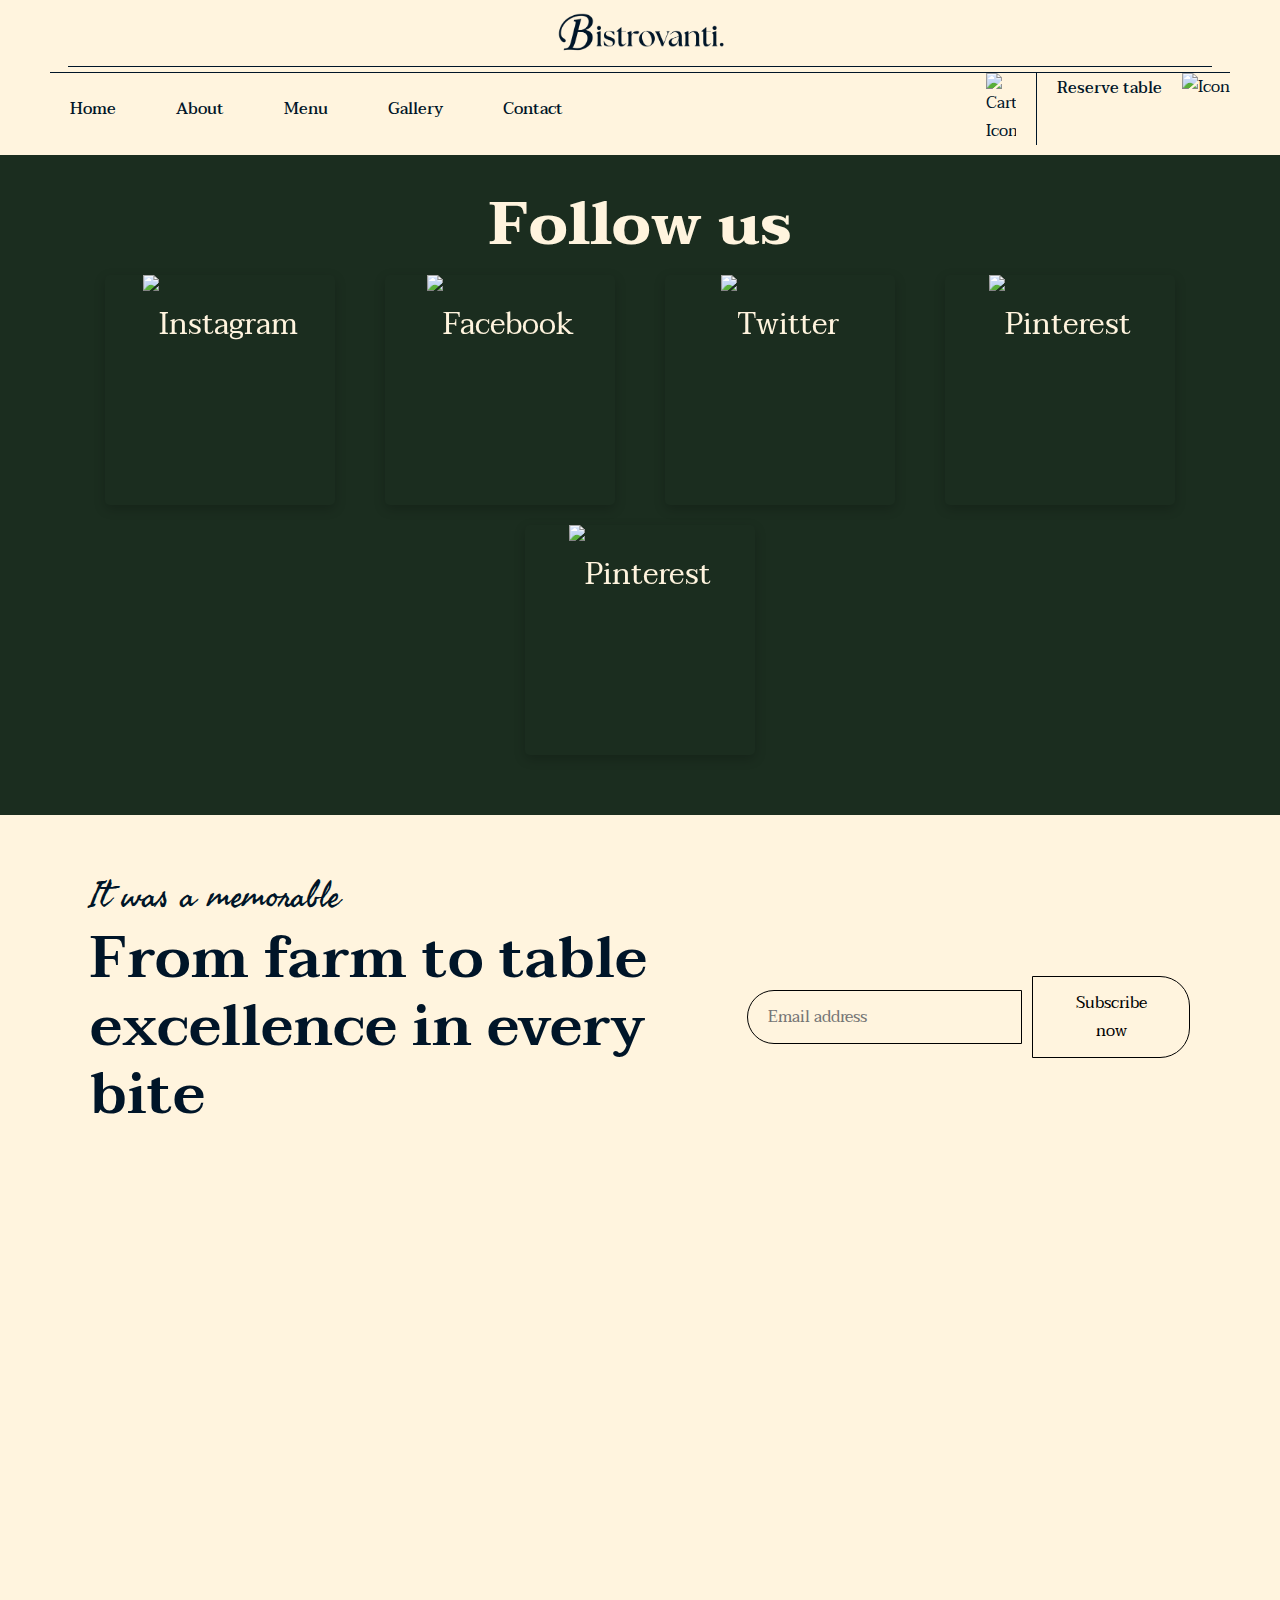
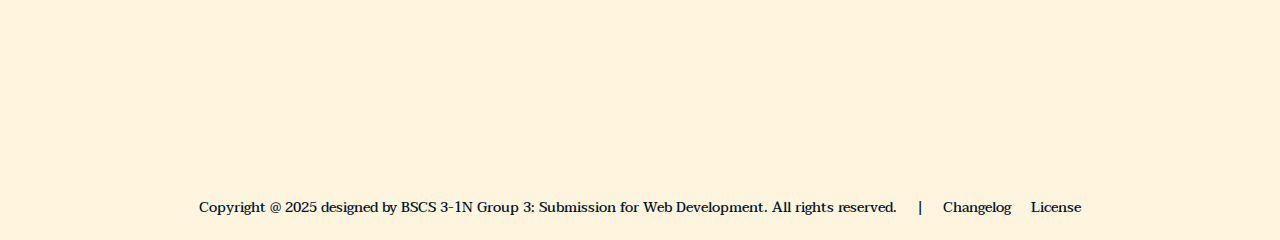
==== about.html @ 64d5e602 "changed homepage to index, so it could run live on github" ====
<!DOCTYPE html>
<html lang="en">

<head>
    <meta charset="UTF-8">
    <meta name="viewport" content="width=device-width, initial-scale=1.0">
    <title>Bistrovanti by Group 3: About Us</title>
    <link rel="stylesheet" href="static/styles.css">
    <link rel="preconnect" href="https://fonts.googleapis.com">
    <link rel="preconnect" href="https://fonts.gstatic.com" crossorigin>
    <link href="https://fonts.googleapis.com/css2?family=Fasthand&family=Taviraj:ital,wght@0,100;0,200;0,300;0,400;0,500;0,600;0,700;0,800;0,900;1,100;1,200;1,300;1,400;1,500;1,600;1,700;1,800;1,900&display=swap" rel="stylesheet">
    <link rel="icon" href="static/images/favicon.png" type="image/png">
    <link href="https://cdn.jsdelivr.net/npm/aos@2.3.4/dist/aos.css" rel="stylesheet">
    <style>
        body {
            font-family: Taviraj, sans-serif;
            background-color: #fff4de;
            color: #001528;
        }

        html,
        body {
            overflow-x: hidden;
        }

        /* -------------------------
           |       About Page       |
           ------------------------- */

        /* Header Section */
        header {
            display: flex;
            flex-direction: column;
            justify-content: space-between;
            align-items: center;
            padding: 10px 50px;
        }

        .logo {
            font-size: 36px;
            font-weight: bold;
            color: #001528;
            margin-bottom: -10px;
        }

        .logo img {
            width: 170px;
        }

        .nav-border-top {
            margin-top: 0;
            width: 97%;
            border-top: 1px solid #001528;
            margin: 5px 0;
        }

        .nav-border-bottom {
            width: 100%;
            border-top: 1px solid #001528;
            margin: 0;
        }

        .nav-actions-wrapper {
            display: flex;
            justify-content: space-between;
            width: 100%;
            align-items: center;
        }

        nav ul {
            padding: 20px;
            list-style: none;
            display: flex;
            gap: 60px;
            justify-content: center;
        }

        .nav-links {
            display: flex;
            justify-content: center;
            gap: 60px;
        }

        .hamburger {
            display: none;
            cursor: pointer;
            font-size: 25px;
            color: #001528;
            padding: 10px;
            padding-top: 30px;
        }

        @media (max-width: 1068px) {
            .hamburger {
                display: block;
            }

            .nav-links {
                z-index: 1;
                display: none;
                width: 100%;
                background-color: #001528;
                position: absolute;
                top: 25%;
                left: 0;
                right: 0;
                padding: 20px;
                gap: 20px;
                align-items: center;
                flex-direction: row;
                visibility: hidden;
                opacity: 0;
                transform: translateY(-20px);
                transition: opacity 0.3s ease, transform 0.3s ease;
                border-top: 2px solid #f8d9a0;
                border-radius: 10px;
                background: linear-gradient(135deg, #001528 0%, #00334e 50%, #004a6e 100%);
                box-shadow: 0 4px 10px rgba(0, 0, 0, 0.4);
                margin-bottom: 120px;
            }

            .nav-links.show {
                visibility: visible;
                opacity: 1;
                display: flex;
                transform: translateY(0);
            }

            .nav-links a {
                font-size: 18px;
                color: #f8d9a0;
                text-decoration: none;
                border-radius: 50px;
                padding: 15px 25px;
                width: 90%;
                text-align: center;
                background-color: #001528;
                border-bottom: 1px solid #f8d9a0;
                transition: background-color 0.3s ease, color 0.3s ease, transform 0.3s ease;
                font-weight: 500;
            }

            .nav-links a:hover {
                transform: scale(1.05);
                border-left: 3px solid #f8d9a0;
                padding-left: 20px;
            }

            .nav-links a:last-child {
                border-bottom: none;
            }
        }

        nav ul li a,
        .actions a {
            text-decoration: none;
            color: #001528;
            font-size: 16px;
            font-weight: 500;
            line-height: 30px;
        }

        nav ul li a:hover {
            color: #002d57;
        }

        .actions {
            display: flex;
            justify-content: flex-end;
            gap: 20px;
        }

        .reserve-btn {
            text-decoration: none;
            color: #001528;
            font-size: 25px;
            border-left: 1px solid #001528;
            padding-left: 20px;
        }

        /* Socials Section */
        .socials {
            padding: 20px;
            background-color: #1b2d1f;
            color: #fff4de;
            font-size: 30px;
            line-height: 100px;
            text-align: center;
            padding-bottom: 60px;
        }

        .socials-gallery {
            display: flex;
            gap: 20px;
            justify-content: center;
            flex-wrap: wrap;
        }

        .social-item {
            position: relative;
            width: 230px;
            height: 230px;
            margin: 0 15px;
            overflow: hidden;
            border-radius: 5px;
            box-shadow: 0 4px 12px rgba(0, 0, 0, 0.2);
        }

        .social-item img {
            width: 100%;
            height: 100%;
            object-fit: cover;
            transition: transform 0.3s ease;
        }

        .social-item:hover img {
            transform: scale(1.1);
            filter: blur(1px);
            opacity: 0.65;
        }

        .social-icon {
            position: absolute;
            top: 50%;
            left: 50%;
            transform: translate(-50%, -50%);
            opacity: 0;
            transition: opacity 0.3s ease;
            background-position: center;
            border-radius: 50%;
            background-repeat: no-repeat;
            background-size: 30px;
            background-color: rgba(255, 255, 255, 0.7);
        }

        .social-item:hover .social-icon {
            opacity: 1;
            border-radius: 200px;
            background-color: #fff4de;
            justify-content: center;
            align-items: center;
            width: 50px;
            height: 50px;
            display: flex;
            overflow: hidden;
        }

        .social-icon.instagram {
            background-image: url('https://cdn1.iconfinder.com/data/icons/social-media-outline-6/128/SocialMedia_Instagram-Outline-1024.png');
        }

        .social-icon.facebook {
            background-image: url('https://cdn1.iconfinder.com/data/icons/social-media-outline-6/128/SocialMedia_Facebook-Outline-512.png');
        }

        .social-icon.twitter {
            background-image: url('https://cdn1.iconfinder.com/data/icons/social-media-outline-6/128/SocialMedia_Tumblr-Outline-1024.png');
        }

        .social-icon.pinterest {
            background-image: url('https://cdn1.iconfinder.com/data/icons/social-media-outline-6/128/SocialMedia_Pinterest-Outline-1024.png');
        }

        .social-icon.youtube {
            background-image: url('https://cdn1.iconfinder.com/data/icons/social-media-outline-6/128/SocialMedia_Youtube-Outline-1024.png');
        }

        @media (max-width: 768px) {
            .social-item {
                width: 45%;
                height: 150px;
            }
        }

        @media (max-width: 480px) {
            .social-item {
                width: 80%;
                height: 150px;
            }
        }

        /* Footer Section */
        .footer-top,
        .footer {
            background-color: #fff4de;
            color: #001528;
            padding: 60px 90px;
            padding-bottom: 20px;
        }

        .footer-top h1 {
            font-family: "Fasthand", cursive;
            font-size: 35px;
            font-weight: 200;
            line-height: 40px;
            font-style: normal;
        }

        .footer-top h2 {
            font-size: 48px;
            font-weight: 600;
            margin: 10px 0;
            font-size: 58px;
            line-height: 68px;
            max-width: 800px;
        }

        .footer {
            padding-top: 0px;
            padding-bottom: 0px;
        }

        .footer-row {
            display: flex;
            justify-content: space-between;
            flex-wrap: wrap;
            gap: 100px;
        }

        .footer-item {
            flex: 1;
            min-width: 220px;
            margin-bottom: 20px;
        }

        .footer-item h3 {
            font-size: 20px;
            font-weight: 700;
            margin-bottom: 10px;
        }

        .footer-item p {
            font-size: 16px;
            margin-bottom: 8px;
        }

        .reservation-btn {
            padding: 12px 20px;
            background-color: #001528;
            color: #fff4de;
            border: 1px solid #001528;
            border-radius: 30px;
            cursor: pointer;
            font-size: 16px;
            text-align: center;
            transition: background-color 0.3s ease;
            font-family: Taviraj, sans-serif;
        }

        .reservation-btn:hover {
            background-color: #0a2844;
        }

        .marquee-container {
            width: 130%;
            padding: 0;
            margin-left: -90px;
            margin-bottom: -40px;
            margin-top: -20px;
        }

        .marquee-text {
            font-size: 154px;
            font-weight: 600;
            background-color: #001528;
            -webkit-text-fill-color: transparent;
            background-image: url('https://cdn.prod.website-files.com/66c9bf3cbad8964a2609b4e6/66d58ae12c15417538d105e9_single-img-06.avif');
            background-size: cover;
            background-position: 0%;
            background-clip: text;
            padding: 0px;
            white-space: nowrap;
            animation: marquee 28s linear infinite;
            display: inline-block;
            position: relative;
        }

        @keyframes marquee {
            0% {
                transform: translateX(-30%);
            }

            100% {
                transform: translateX(-100%);
            }
        }

        @media screen and (max-width: 991px) {
            .marquee-text {
                font-size: 60px;
                line-height: 70px;
            }
        }
    </style>
</head>

<body>
    <header>
        <div class="logo">
            <img src="static/images/logov2.png" alt="Bistrovanti Logo" width="150">
        </div>
        <div class="nav-border-top"></div>
        <div class="nav-border-bottom"></div>
        <div class="nav-actions-wrapper">
            <div class="hamburger" onclick="toggleMenu()">&#9776;</div>
            <nav class="nav-links">
                <ul>
                    <li><a href="index.html">Home</a></li>
                    <li><a href="about.html">About</a></li>
                    <li><a href="menu.html">Menu</a></li>
                    <li><a href="gallery.html">Gallery</a></li>
                    <li><a href="contact.html">Contact</a></li>
                </ul>
            </nav>
            <div class="actions">
                <img alt="Cart Icon" class="cart-icon-image" loading="lazy" src="https://cdn.prod.website-files.com/66c9bf3cbad8964a2609b4e6/66d833a6095ee4de20561510_cart-dark.svg"
                    style="width: 30px;" />
                <a href="#" class="reserve-btn">Reserve table</a>
                <img src="https://cdn.prod.website-files.com/66c9bf3cbad8964a2609b4e6/66d2a4fb038a983ddc80a401_right-arrow.svg"
                    loading="lazy" alt="Icon" class="inline-btn-icon">
            </div>
        </div>
    </header>
    <!-- continue here -->
    
    <section class="socials" data-aos="fade-up" data-aos-duration="1500">
        <h1>Follow us</h1>
        <div class="socials-gallery" data-aos="zoom-in" data-aos-duration="1000" data-aos-delay="100">
            <div class="social-item">
                <img src="https://cdn.prod.website-files.com/66c9bf3cbad8964a2609b4e6/66dadbe6f61343c92095b064_insta-img-01.avif"
                    alt="Instagram" />
                <div class="social-icon instagram"></div>
            </div>
            <div class="social-item" data-aos="zoom-in" data-aos-duration="1000" data-aos-delay="100">
                <img src="https://cdn.prod.website-files.com/66c9bf3cbad8964a2609b4e6/66dadbe60b3e38902c12f8d8_insta-img-02.avif"
                    alt="Facebook" />
                <div class="social-icon facebook"></div>
            </div>
            <div class="social-item" data-aos="zoom-in" data-aos-duration="1000" data-aos-delay="100">
                <img src="https://cdn.prod.website-files.com/66c9bf3cbad8964a2609b4e6/66dadbe665727dfa5570c249_insta-img-03.avif"
                    alt="Twitter" />
                <div class="social-icon twitter"></div>
            </div>
            <div class="social-item" data-aos="zoom-in" data-aos-duration="1000" data-aos-delay="100">
                <img src="https://cdn.prod.website-files.com/66c9bf3cbad8964a2609b4e6/66dadbe6eb15144cb3cbd10f_insta-img-04.avif"
                    alt="Pinterest" />
                <div class="social-icon pinterest"></div>
            </div>
            <div class="social-item" data-aos="zoom-in" data-aos-duration="1000" data-aos-delay="100">
                <img src="https://cdn.prod.website-files.com/66c9bf3cbad8964a2609b4e6/66dadbe73afacf1bcad8aeeb_insta-img-06.avif"
                    alt="Pinterest" />
                <div class="social-icon youtube"></div>
            </div>
        </div>
    </section>

    <section class="footer-top">
        <div class="footer-top-content" style="display: flex; justify-content: space-between; align-items: center;">
            <div>
                <h1>It was a memorable</h1>
                <h2>From farm to table excellence in every bite</h2>
            </div>

            <div style="flex-grow: 1; text-align: center; ">
                <form action="#" method="POST"
                    style="display: flex; justify-content: center; align-items: center; margin-top: 20px;">
                    <input type="email" placeholder="Email address"
                        style="background-color:  transparent; font-family: Taviraj, sans-serif; padding: 12px 20px; font-size: 16px; border-radius: 30px 0 0 30px; border: 1px solid black; width: 300px; margin-right: 10px; outline: none;"
                        required>
                    <button type="submit"
                        style="background-color: transparent; padding: 12px 30px; font-size: 16px; font-family: Taviraj, sans-serif; border-radius: 0 30px 30px 0; border: 1px solid black; cursor: pointer; transition: background-color 0.3s;">
                        Subscribe now
                    </button>
                </form>
            </div>
        </div>
    </section>

    <footer class="footer">
        <div class="footer-row">
            <div class="footer-item" data-aos="fade-up" data-aos-duration="1000">
                <h3>Address</h3>
                <p>123 Bistro Lane, Parqal</p>
                <p>Paranaque, Metro Manila</p>
                <p>Bestrovanti Restaurant, Philippines</p>
            </div>

            <div class="footer-item" data-aos="fade-up" data-aos-duration="1000">
                <h3>Bistrovia opening hours</h3>
                <p>Breakfast: 7:00AM - 9:00AM</p>
                <p>Lunch: 12:00PM - 02:00PM</p>
                <p>Dinner: 7:00PM - 10:00PM</p>
            </div>

            <div class="footer-item" data-aos="fade-up" data-aos-duration="1000">
                <h3>Let's connect</h3>
                <p>(123) 456-7890</p>
                <p>contact@bistrovanti.com</p>
            </div>

            <div class="footer-item" data-aos="fade-up" data-aos-duration="1000">
                <h3>Book a table</h3>
                <p>Make your reservation for an unforgettable meal!</p>
                <a href="contact.html" class="more-btn-border" style="border-color: #001528;">
                    <button class="more-btn reservation-btn">
                        Reservation
                        <img src="https://cdn.prod.website-files.com/66c9bf3cbad8964a2609b4e6/66d170edb95b798eeea3c007_icon-01.svg"
                            loading="lazy" alt="Icon" class="inline-btn-icon" style="padding-left: 10px;">
                    </button>
                </a>
            </div>
        </div>
        <div class="marquee-container">
            <marquee behavior="scroll" direction="left">
                <span class="marquee-text">Best place, Savor the moment, Relish the flavors, &nbsp;</span>
                <span class="marquee-text">Best place, Savor the moment, Relish the flavors, &nbsp;</span>
                <span class="marquee-text">Best place, Savor the moment, Relish the flavors, &nbsp;</span>
                <span class="marquee-text">Best place, Savor the moment, Relish the flavors, &nbsp;</span>
                <span class="marquee-text">Best place, Savor the moment, Relish the flavors, &nbsp;</span>
            </marquee>
        </div>
    </footer>

    <div
        style="background-color: #fff4de; color: #001528; text-align: center; font-size: 14px; font-weight: 500; line-height: 24px; padding-bottom: 20px;">
        <p>Copyright @ 2025 designed by BSCS 3-1N Group 3: Submission for Web Development. All rights
            reserved.&nbsp;&nbsp;&nbsp;&nbsp;&nbsp;|&nbsp;&nbsp;&nbsp;&nbsp;&nbsp;Changelog&nbsp;&nbsp;&nbsp;&nbsp;&nbsp;License
        </p>
    </div>

    <script src="https://cdn.jsdelivr.net/npm/aos@2.3.4/dist/aos.js"></script>
    <script>
        AOS.init();
    </script>
</body>

<script>

    function toggleMenu() {
        const navLinks = document.querySelector('.nav-links');
        navLinks.classList.toggle('show');
    }

</script>


</html>
---- static/styles.css ----
* {
    box-sizing: border-box;
    margin: 0;
    padding: 0;
}

body {
    font-family: Taviraj, sans-serif;
    background-color: #1b2d1f;
    color: #f8d9a0;
}

@font-face {
    font-family: 'Edensor Free';
    src: url('static/font/Edensor-FREE.woff') format('woff');
    font-weight: normal;
    font-style: normal;
}
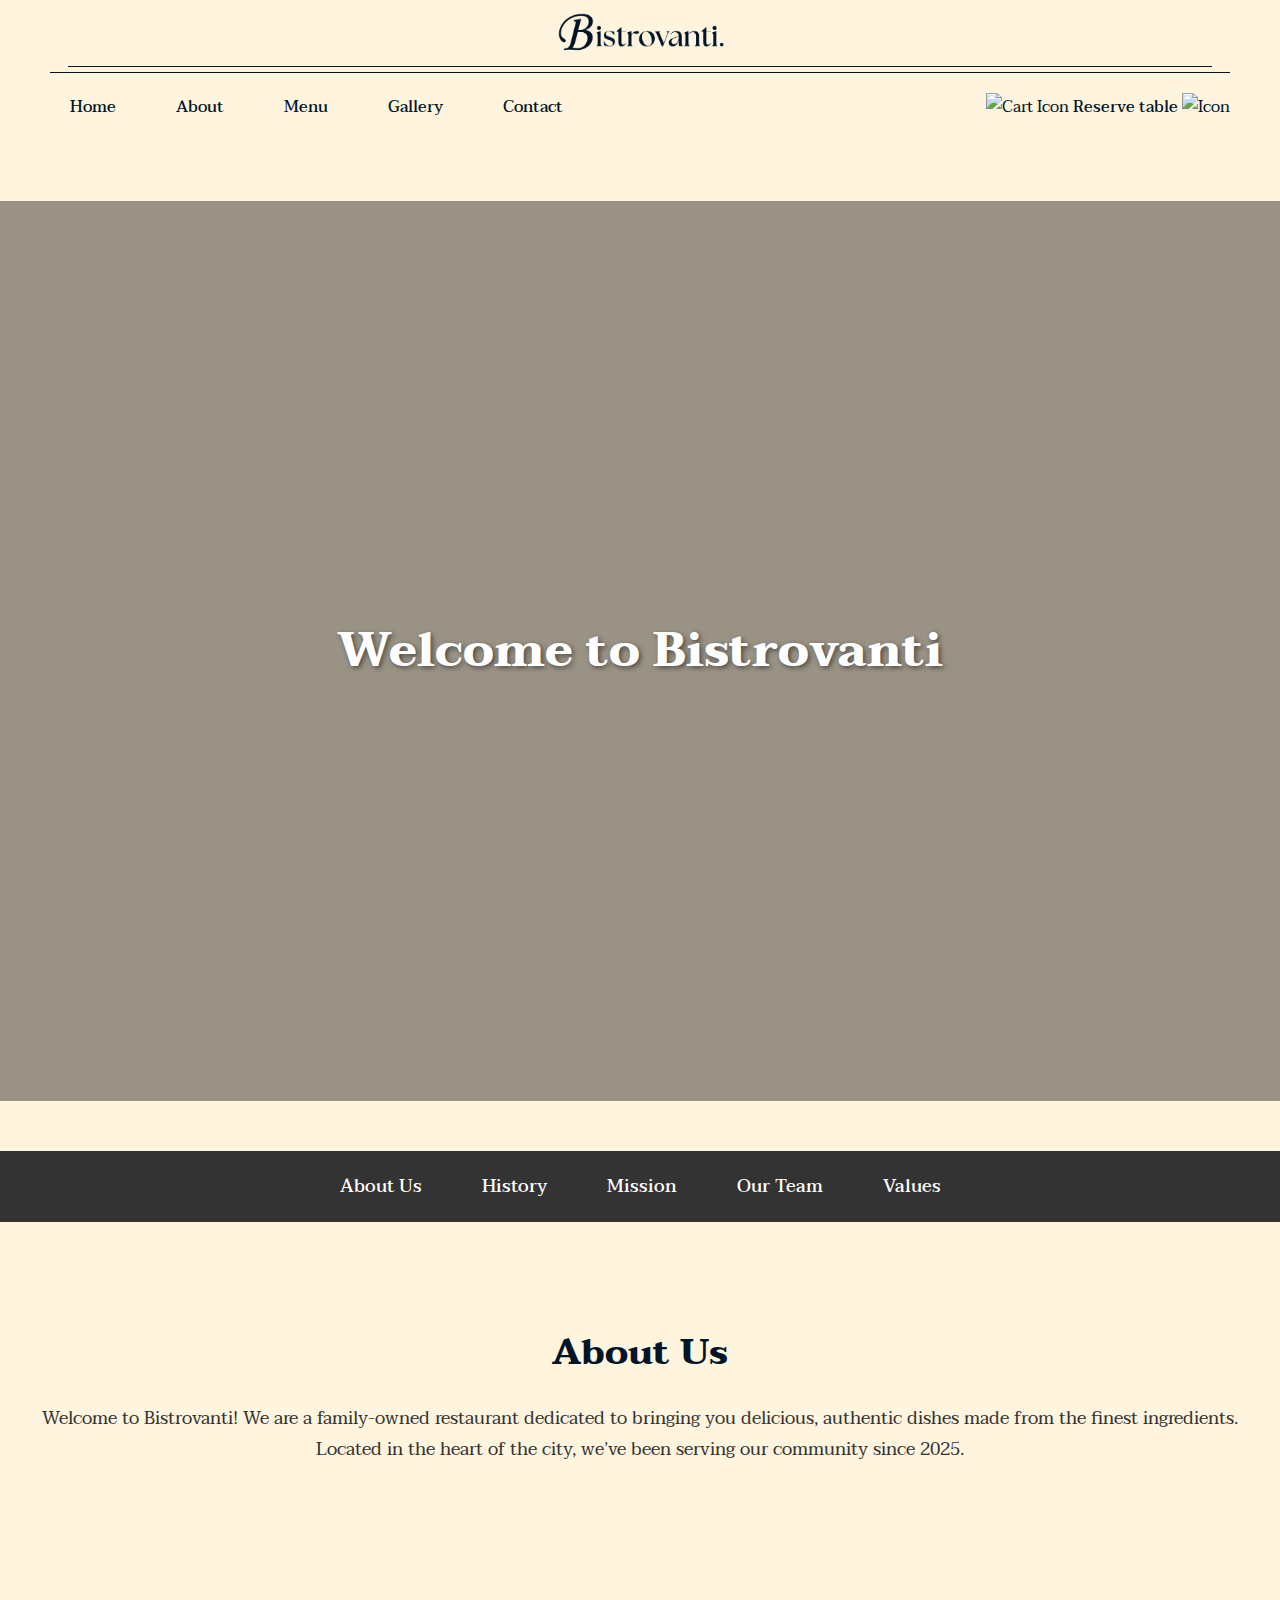
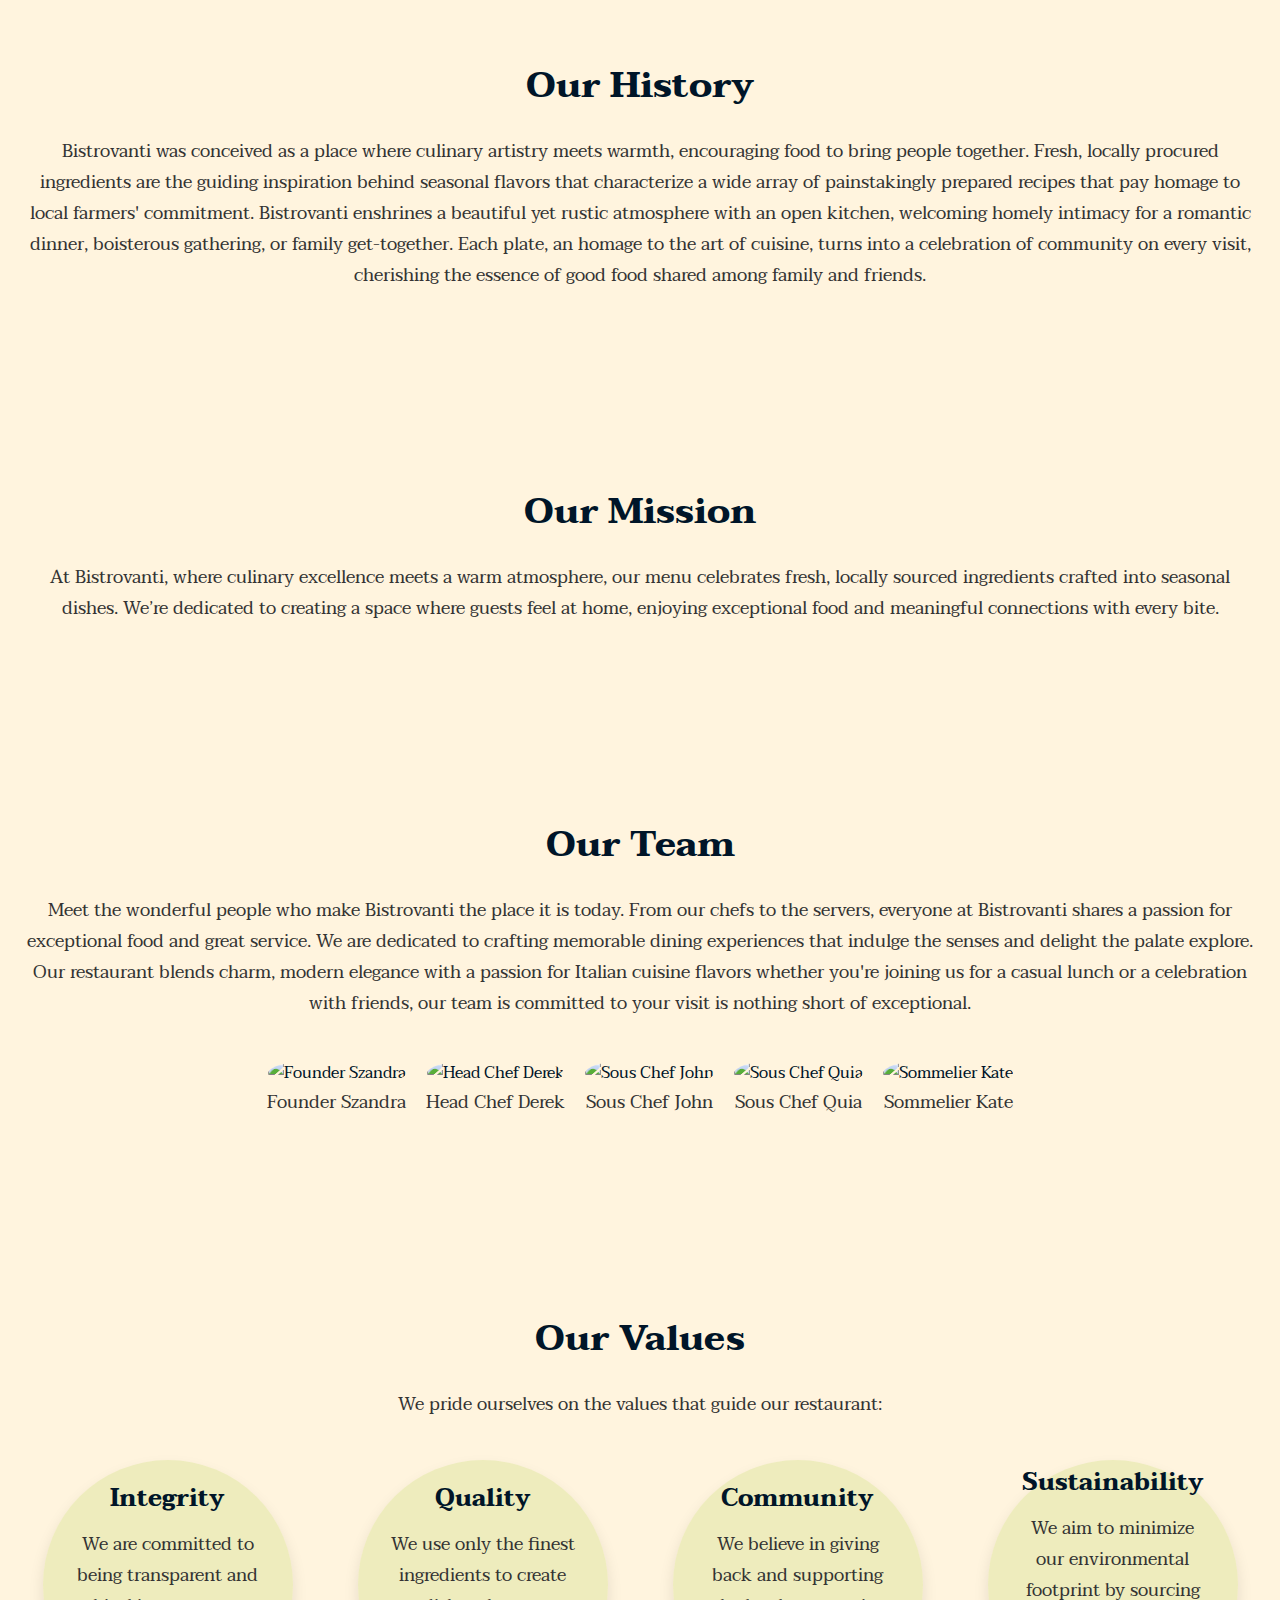
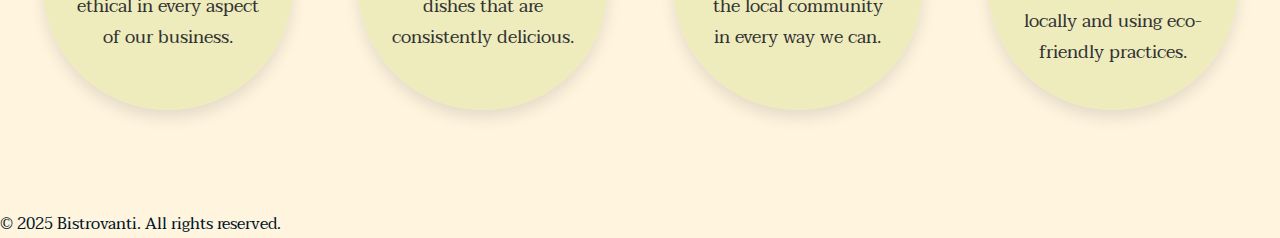
==== commit 3c92281a: "about updated" ====
--- a/about.html
+++ b/about.html
@@ -10,87 +10,81 @@
     <link rel="preconnect" href="https://fonts.gstatic.com" crossorigin>
     <link href="https://fonts.googleapis.com/css2?family=Fasthand&family=Taviraj:ital,wght@0,100;0,200;0,300;0,400;0,500;0,600;0,700;0,800;0,900;1,100;1,200;1,300;1,400;1,500;1,600;1,700;1,800;1,900&display=swap" rel="stylesheet">
     <link rel="icon" href="static/images/favicon.png" type="image/png">
-    <link href="https://cdn.jsdelivr.net/npm/aos@2.3.4/dist/aos.css" rel="stylesheet">
     <style>
-        body {
-            font-family: Taviraj, sans-serif;
-            background-color: #fff4de;
-            color: #001528;
-        }
-
-        html,
-        body {
-            overflow-x: hidden;
-        }
-
-        /* -------------------------
-           |       About Page       |
-           ------------------------- */
-
-        /* Header Section */
-        header {
-            display: flex;
-            flex-direction: column;
-            justify-content: space-between;
-            align-items: center;
-            padding: 10px 50px;
-        }
-
-        .logo {
-            font-size: 36px;
-            font-weight: bold;
-            color: #001528;
-            margin-bottom: -10px;
-        }
-
-        .logo img {
-            width: 170px;
-        }
-
-        .nav-border-top {
-            margin-top: 0;
-            width: 97%;
-            border-top: 1px solid #001528;
-            margin: 5px 0;
-        }
-
-        .nav-border-bottom {
-            width: 100%;
-            border-top: 1px solid #001528;
-            margin: 0;
-        }
-
-        .nav-actions-wrapper {
-            display: flex;
-            justify-content: space-between;
-            width: 100%;
-            align-items: center;
-        }
-
-        nav ul {
-            padding: 20px;
-            list-style: none;
-            display: flex;
-            gap: 60px;
-            justify-content: center;
-        }
-
-        .nav-links {
-            display: flex;
-            justify-content: center;
-            gap: 60px;
-        }
-
-        .hamburger {
-            display: none;
-            cursor: pointer;
-            font-size: 25px;
-            color: #001528;
-            padding: 10px;
-            padding-top: 30px;
-        }
-
-        @media (max-width: 1068px) {
+            body {
+                font-family: Taviraj, sans-serif;
+                background-color: #fff4de;
+                color: #001528;
+            }
+
+            /* -------------------------
+            |       About Page       |
+            ------------------------- */
+
+            /* Header Section */
+            header {
+                display: flex;
+                flex-direction: column;
+                justify-content: space-between;
+                align-items: center;
+                padding: 10px 50px;
+            }
+
+            .logo {
+                font-size: 36px;
+                font-weight: bold;
+                color: #001528;
+                margin-bottom: -10px;
+            }
+
+            .logo img {
+                width: 170px;
+            }
+
+            .nav-border-top {
+                margin-top: 0;
+                width: 97%;
+                border-top: 1px solid #001528;
+                margin: 5px 0;
+            }
+
+            .nav-border-bottom {
+                width: 100%;
+                border-top: 1px solid #001528;
+                margin: 0;
+            }
+
+            .nav-actions-wrapper {
+                display: flex;
+                justify-content: space-between;
+                width: 100%;
+                align-items: center;
+            }
+
+            nav ul {
+                padding: 20px;
+                list-style: none;
+                display: flex;
+                gap: 60px;
+                justify-content: center;
+            }
+
+            .nav-links {
+                display: flex;
+                justify-content: center;
+                gap: 60px;
+            }
+
+            .hamburger {
+                display: none;
+                cursor: pointer;
+                font-size: 25px;
+                color: #001528;
+                padding: 10px;
+                padding-top: 30px;
+            }
+
+            @media (max-width: 768px) {
             .hamburger {
                 display: block;
             }
@@ -99,7 +93,7 @@
                 z-index: 1;
                 display: none;
                 width: 100%;
-                background-color: #001528;
+                background-color: #1b2d1f;
                 position: absolute;
                 top: 25%;
                 left: 0;
@@ -114,7 +108,7 @@
                 transition: opacity 0.3s ease, transform 0.3s ease;
                 border-top: 2px solid #f8d9a0;
                 border-radius: 10px;
-                background: linear-gradient(135deg, #001528 0%, #00334e 50%, #004a6e 100%);
+                background: linear-gradient(135deg, #1b2d1f 0%, #2a3d2f 100%);
                 box-shadow: 0 4px 10px rgba(0, 0, 0, 0.4);
                 margin-bottom: 120px;
             }
@@ -128,13 +122,13 @@
 
             .nav-links a {
                 font-size: 18px;
-                color: #f8d9a0;
+                color: #001528;
                 text-decoration: none;
                 border-radius: 50px;
                 padding: 15px 25px;
                 width: 90%;
                 text-align: center;
-                background-color: #001528;
+                background-color: #1b2d1f;
                 border-bottom: 1px solid #f8d9a0;
                 transition: background-color 0.3s ease, color 0.3s ease, transform 0.3s ease;
                 font-weight: 500;
@@ -149,399 +143,393 @@
             .nav-links a:last-child {
                 border-bottom: none;
             }
+            }
+
+            nav ul li a,
+            .actions a {
+                text-decoration: none; 
+                color: #001528; 
+                font-size: 16px; 
+                font-weight: 500; 
+            }
+
+            nav ul li a:hover {
+            color: #f8d9a0;
+            }
+
+            /* Restaurant Interior Video Section */
+            #video-section {
+                position: relative;
+                height: 100vh;
+                width: 100%;
+                overflow: hidden;
+            }
+
+            #restaurant-video {
+                object-fit: cover;
+                width: 100%;
+                height: 100%;
+                opacity: 0.7; 
+            }
+
+            #video-overlay {
+                position: absolute;
+                top: 0;
+                left: 0;
+                width: 100%;
+                height: 100%;
+                background-color: rgba(0, 0, 0, 0.4); 
+                display: flex;
+                justify-content: center;
+                align-items: center;
+            }
+
+            .video-title {
+                font-size: 48px;
+                font-weight: bold;
+                color: #fff;
+                text-align: center;
+                text-shadow: 2px 2px 5px rgba(0, 0, 0, 0.5);
+            }
+
+            .section-choices {
+            background-color: #333;
+            padding: 20px;
+            text-align: center;
         }
 
-        nav ul li a,
-        .actions a {
-            text-decoration: none;
-            color: #001528;
-            font-size: 16px;
-            font-weight: 500;
-            line-height: 30px;
+            .section-choices ul {
+                list-style-type: none;
+                padding: 0;
+                margin: 0;
+                display: flex; 
+                justify-content: center; 
+            }
+
+            .section-choices ul li {
+                margin: 0 30px;
+            }
+
+            .section-choices ul li a {
+                color: #fff; 
+                text-decoration: none; 
+                font-size: 18px; 
+                font-weight: 500; 
+                transition: color 0.3s ease; 
+            }
+
+            .section-choices ul li a:hover {
+                color: #f8d9a0; 
+            }
+
+            /* Section Content */
+            section {
+                padding: 50px 20px;
+                margin: 50px 0;
+                background-color: #fff4de;
+            }
+
+            section h1, section h2 {
+                font-size: 32px;
+                color: #fff4de;
+            }
+
+            section p {
+                font-size: 18px;
+                color: #fff4de;
+            }
+
+/* ------------------------- |
+   |     About, History, and Mission Sections     |
+   ------------------------- */
+
+            #about, #history, #mission {
+                padding: 50px 20px;
+                text-align: center; 
+                color: #333; 
+            }
+
+            #about h1, #history h2, #mission h2 {
+                font-size: 36px;
+                color: #001528; 
+                margin-bottom: 20px;
+            }
+
+            #about p, #history p, #mission p {
+                font-size: 18px;
+                color: #333; 
+                margin-bottom: 40px;
+            }
+
+        @media (max-width: 768px) {
+            #about p, #history p, #mission p {
+                font-size: 16px; 
+            }
+
+            #about h1, #history h2, #mission h2 {
+                font-size: 30px; 
+            }
+            }
+
+/* ------------------------- |
+   |     Staff Section       |
+   ------------------------- */
+
+            #staff {
+                padding: 50px 20px;
+                background-color: #fff4de;
+                text-align: center;
+            }
+
+            #staff h2 {
+                font-size: 36px;
+                color: #001528;
+                margin-bottom: 20px;
+            }
+
+            #staff p {
+                font-size: 18px;
+                color: #333;
+                margin-bottom: 40px;
+            }
+
+            .staff-photos {
+                display: flex;
+                flex-wrap: wrap;
+                justify-content: center;
+                align-items: center;
+                gap: 20px;
+                margin: 0 auto;
+            }
+
+            .staff-img {
+                width: 200px;
+                height: 200px;
+                border-radius: 50%;
+                object-fit: cover;
+                transition: transform 0.3s ease, box-shadow 0.3s ease;
+            }
+
+            .staff-img:hover {
+                transform: scale(1.1);
+                box-shadow: 0 8px 15px rgba(0, 0, 0, 0.2);
+            }
+
+            @media (max-width: 768px) {
+                .staff-photos {
+                    flex-direction: column;
+                    align-items: center;
+                }
+
+                .staff-img {
+                    width: 150px;
+                    height: 150px;
+                }
+            }
+
+            @media (max-width: 480px) {
+                .staff-img {
+                    width: 120px;
+                    height: 120px;
+                }
+            }
+
+/* ------------------------- |
+   |       Values Section    |
+   ------------------------- */
+
+            #values {
+                padding: 50px 20px;
+                background-color: #fff4de;
+                text-align: center;
+            }
+
+            #values h2 {
+                font-size: 36px;
+                color: #001528;
+                margin-bottom: 20px;
+            }
+
+            #values p {
+                font-size: 18px;
+                color: #333;
+                margin-bottom: 40px;
+            }
+
+            .values-container {
+                display: grid;
+                grid-template-columns: repeat(auto-fit, minmax(250px, 1fr));
+                gap: 20px;
+                justify-items: center;
+            }
+
+            .value-plate {
+                background-color: #e6e9aca9;
+                border-radius: 50%;
+                padding: 30px;
+                width: 250px;
+                height: 250px;
+                display: flex;
+                flex-direction: column;
+                justify-content: center;
+                align-items: center;
+                box-shadow: 0 8px 15px rgba(0, 0, 0, 0.1);
+                text-align: center;
+                transition: transform 0.3s ease, box-shadow 0.3s ease;
+            }
+
+            .value-plate h3 {
+                font-size: 24px;
+                color: #001528;
+                margin-bottom: 10px;
+                font-weight: bold;
+            }
+
+            .value-plate p {
+                font-size: 16px;
+                color: #555;
+            }
+
+            .value-plate:hover {
+                transform: scale(1.05);
+                box-shadow: 0 12px 20px rgba(0, 0, 0, 0.2);
+            }
+        </style>
+        </head>
+
+        <body>
+            <header>
+                <div class="logo">
+                    <img src="static/images/logov2.png" alt="Bistrovanti Logo" width="150">
+                </div>
+                <div class="nav-border-top"></div>
+                <div class="nav-border-bottom"></div>
+                <div class="nav-actions-wrapper">
+                    <div class="hamburger" onclick="toggleMenu()">&#9776;</div>
+                    <nav class="nav-links">
+                        <ul>
+                            <li><a href="homepage.html">Home</a></li>
+                            <li><a href="about.html">About</a></li>
+                            <li><a href="menu.html">Menu</a></li>
+                            <li><a href="gallery.html">Gallery</a></li>
+                            <li><a href="contact.html">Contact</a></li>
+                        </ul>
+                    </nav>
+                    <div class="actions">
+                        <img alt="Cart Icon" class="cart-icon-image" loading="lazy" src="https://cdn.prod.website-files.com/66c9bf3cbad8964a2609b4e6/66d833a6095ee4de20561510_cart-dark.svg" 
+                        style="width: 30px;" />
+                        <a href="#" class="reserve-btn">Reserve table</a>
+                        <img src="https://cdn.prod.website-files.com/66c9bf3cbad8964a2609b4e6/66d2a4fb038a983ddc80a401_right-arrow.svg" 
+                        loading="lazy" alt="Icon" class="inline-btn-icon">
+                    </div>
+                </div>
+            </header>
+        <body>
+
+        <section id="video-section">
+            <video id="restaurant-video" autoplay muted loop>
+                <source src="https://cdn.prod.website-files.com/66c9bf3cbad8964a2609b4e6%2F66dac65deb15144cb3b7f9d8_video-bg-transcode.mp4" type="video/mp4">
+                Your browser does not support the video tag.
+            </video>
+            <div id="video-overlay">
+                <div class="video-title">Welcome to Bistrovanti</div>
+            </div>
+        </section>
+
+        <div class="section-choices">
+            <ul>
+                <li><a href="#about">About Us</a></li>
+                <li><a href="#history">History</a></li>
+                <li><a href="#mission">Mission</a></li>
+                <li><a href="#staff">Our Team</a></li>
+                <li><a href="#values">Values</a></li>
+            </ul>
+        </div>
+
+    <!-- Main Content Section -->
+    <main>
+        <!-- About Section -->
+        <section id="about">
+            <h1>About Us</h1>
+            <p>Welcome to Bistrovanti! We are a family-owned restaurant dedicated to bringing you delicious, authentic dishes made from the finest ingredients. Located in the heart of the city, we’ve been serving our community since 2025.</p>
+        </section>
+
+        <!-- History Section -->
+        <section id="history">
+            <h2>Our History</h2>
+            <p>Bistrovanti was conceived as a place where culinary artistry meets warmth, encouraging food to bring people together. Fresh, locally procured ingredients are the guiding inspiration behind seasonal flavors that characterize a wide array of painstakingly prepared recipes that pay homage to local farmers' commitment. Bistrovanti enshrines a beautiful yet rustic atmosphere with an open kitchen, welcoming homely intimacy for a romantic dinner, boisterous gathering, or family get-together. Each plate, an homage to the art of cuisine, turns into a celebration of community on every visit, cherishing the essence of good food shared among family and friends.</p>
+        </section>
+
+        <!-- Mission Section -->
+        <section id="mission">
+            <h2>Our Mission</h2>
+            <p>At Bistrovanti, where culinary excellence meets a warm atmosphere, our menu celebrates fresh, locally sourced ingredients crafted into seasonal dishes. We’re dedicated to creating a space where guests feel at home, enjoying exceptional food and meaningful connections with every bite.</p>
+        </section>
+
+        <!-- Staff Section -->
+        <section id="staff">
+            <h2>Our Team</h2>
+            <p>Meet the wonderful people who make Bistrovanti the place it is today. From our chefs to the servers, everyone at Bistrovanti shares a passion for exceptional food and great service. 
+                We are dedicated to crafting memorable dining experiences that indulge the senses and delight the palate explore. 
+                Our restaurant blends charm, modern elegance with a passion for Italian cuisine flavors whether you're joining us for a casual lunch or a celebration with friends, our team is committed to your visit is nothing short of exceptional. </p>
+        <div class="staff-photos">
+        <div class="staff-member">
+            <img src="https://cdn.prod.website-files.com/66d16eb9a8db170b0c9f5809/66e437044ba8c4508c741f8f_team-02.avif" alt="Founder Szandra" class="staff-img">
+            <p class="staff-name">Founder Szandra</p>
+        </div>
+        <div class="staff-member">
+            <img src="https://cdn.prod.website-files.com/6797848f123878ef9b4cebd4/67a1acb7aff260dfaeba1199_Team1.jpg" alt="Head Chef Derek" class="staff-img">
+            <p class="staff-name">Head Chef Derek</p>
+        </div>
+        <div class="staff-member">
+            <img src="https://cdn.prod.website-files.com/6797848f123878ef9b4cebd4/67a1acb82596fd13fe5cd6dd_Team2.jpg" alt="Sous Chef John" class="staff-img">
+            <p class="staff-name">Sous Chef John</p>
+        </div>
+        <div class="staff-member">
+            <img src="https://cdn.prod.website-files.com/6797848f123878ef9b4cebd4/67a1acb71384702917059489_Team3.jpg" alt="Sous Chef Quia" class="staff-img">
+            <p class="staff-name">Sous Chef Quia</p>
+        </div>
+        <div class="staff-member">
+            <img src="https://cdn.prod.website-files.com/6797848f123878ef9b4cebd4/67a1acb73da2e5379f666ab1_Team4.jpg" alt="Sommelier Kate" class="staff-img">
+            <p class="staff-name">Sommelier Kate</p>
+        </div>
+        </div>
+        </section>
+
+       <!-- Values Section -->
+        <section id="values">
+            <h2>Our Values</h2>
+            <p>We pride ourselves on the values that guide our restaurant:</p>
+        <div class="values-container">
+        <div class="value-plate">
+            <h3>Integrity</h3>
+            <p>We are committed to being transparent and ethical in every aspect of our business.</p>
+        </div>
+        <div class="value-plate">
+            <h3>Quality</h3>
+            <p>We use only the finest ingredients to create dishes that are consistently delicious.</p>
+        </div>
+        <div class="value-plate">
+            <h3>Community</h3>
+            <p>We believe in giving back and supporting the local community in every way we can.</p>
+        </div>
+        <div class="value-plate">
+            <h3>Sustainability</h3>
+            <p>We aim to minimize our environmental footprint by sourcing locally and using eco-friendly practices.</p>
+        </div>
+        </div>
+        </section>
+
+
+    <footer>
+        <p>&copy; 2025 Bistrovanti. All rights reserved.</p>
+    </footer>
+
+    <script>
+        function toggleMenu() {
+            const navLinks = document.querySelector('.nav-links');
+            navLinks.classList.toggle('show');
         }
-
-        nav ul li a:hover {
-            color: #002d57;
-        }
-
-        .actions {
-            display: flex;
-            justify-content: flex-end;
-            gap: 20px;
-        }
-
-        .reserve-btn {
-            text-decoration: none;
-            color: #001528;
-            font-size: 25px;
-            border-left: 1px solid #001528;
-            padding-left: 20px;
-        }
-
-        /* Socials Section */
-        .socials {
-            padding: 20px;
-            background-color: #1b2d1f;
-            color: #fff4de;
-            font-size: 30px;
-            line-height: 100px;
-            text-align: center;
-            padding-bottom: 60px;
-        }
-
-        .socials-gallery {
-            display: flex;
-            gap: 20px;
-            justify-content: center;
-            flex-wrap: wrap;
-        }
-
-        .social-item {
-            position: relative;
-            width: 230px;
-            height: 230px;
-            margin: 0 15px;
-            overflow: hidden;
-            border-radius: 5px;
-            box-shadow: 0 4px 12px rgba(0, 0, 0, 0.2);
-        }
-
-        .social-item img {
-            width: 100%;
-            height: 100%;
-            object-fit: cover;
-            transition: transform 0.3s ease;
-        }
-
-        .social-item:hover img {
-            transform: scale(1.1);
-            filter: blur(1px);
-            opacity: 0.65;
-        }
-
-        .social-icon {
-            position: absolute;
-            top: 50%;
-            left: 50%;
-            transform: translate(-50%, -50%);
-            opacity: 0;
-            transition: opacity 0.3s ease;
-            background-position: center;
-            border-radius: 50%;
-            background-repeat: no-repeat;
-            background-size: 30px;
-            background-color: rgba(255, 255, 255, 0.7);
-        }
-
-        .social-item:hover .social-icon {
-            opacity: 1;
-            border-radius: 200px;
-            background-color: #fff4de;
-            justify-content: center;
-            align-items: center;
-            width: 50px;
-            height: 50px;
-            display: flex;
-            overflow: hidden;
-        }
-
-        .social-icon.instagram {
-            background-image: url('https://cdn1.iconfinder.com/data/icons/social-media-outline-6/128/SocialMedia_Instagram-Outline-1024.png');
-        }
-
-        .social-icon.facebook {
-            background-image: url('https://cdn1.iconfinder.com/data/icons/social-media-outline-6/128/SocialMedia_Facebook-Outline-512.png');
-        }
-
-        .social-icon.twitter {
-            background-image: url('https://cdn1.iconfinder.com/data/icons/social-media-outline-6/128/SocialMedia_Tumblr-Outline-1024.png');
-        }
-
-        .social-icon.pinterest {
-            background-image: url('https://cdn1.iconfinder.com/data/icons/social-media-outline-6/128/SocialMedia_Pinterest-Outline-1024.png');
-        }
-
-        .social-icon.youtube {
-            background-image: url('https://cdn1.iconfinder.com/data/icons/social-media-outline-6/128/SocialMedia_Youtube-Outline-1024.png');
-        }
-
-        @media (max-width: 768px) {
-            .social-item {
-                width: 45%;
-                height: 150px;
-            }
-        }
-
-        @media (max-width: 480px) {
-            .social-item {
-                width: 80%;
-                height: 150px;
-            }
-        }
-
-        /* Footer Section */
-        .footer-top,
-        .footer {
-            background-color: #fff4de;
-            color: #001528;
-            padding: 60px 90px;
-            padding-bottom: 20px;
-        }
-
-        .footer-top h1 {
-            font-family: "Fasthand", cursive;
-            font-size: 35px;
-            font-weight: 200;
-            line-height: 40px;
-            font-style: normal;
-        }
-
-        .footer-top h2 {
-            font-size: 48px;
-            font-weight: 600;
-            margin: 10px 0;
-            font-size: 58px;
-            line-height: 68px;
-            max-width: 800px;
-        }
-
-        .footer {
-            padding-top: 0px;
-            padding-bottom: 0px;
-        }
-
-        .footer-row {
-            display: flex;
-            justify-content: space-between;
-            flex-wrap: wrap;
-            gap: 100px;
-        }
-
-        .footer-item {
-            flex: 1;
-            min-width: 220px;
-            margin-bottom: 20px;
-        }
-
-        .footer-item h3 {
-            font-size: 20px;
-            font-weight: 700;
-            margin-bottom: 10px;
-        }
-
-        .footer-item p {
-            font-size: 16px;
-            margin-bottom: 8px;
-        }
-
-        .reservation-btn {
-            padding: 12px 20px;
-            background-color: #001528;
-            color: #fff4de;
-            border: 1px solid #001528;
-            border-radius: 30px;
-            cursor: pointer;
-            font-size: 16px;
-            text-align: center;
-            transition: background-color 0.3s ease;
-            font-family: Taviraj, sans-serif;
-        }
-
-        .reservation-btn:hover {
-            background-color: #0a2844;
-        }
-
-        .marquee-container {
-            width: 130%;
-            padding: 0;
-            margin-left: -90px;
-            margin-bottom: -40px;
-            margin-top: -20px;
-        }
-
-        .marquee-text {
-            font-size: 154px;
-            font-weight: 600;
-            background-color: #001528;
-            -webkit-text-fill-color: transparent;
-            background-image: url('https://cdn.prod.website-files.com/66c9bf3cbad8964a2609b4e6/66d58ae12c15417538d105e9_single-img-06.avif');
-            background-size: cover;
-            background-position: 0%;
-            background-clip: text;
-            padding: 0px;
-            white-space: nowrap;
-            animation: marquee 28s linear infinite;
-            display: inline-block;
-            position: relative;
-        }
-
-        @keyframes marquee {
-            0% {
-                transform: translateX(-30%);
-            }
-
-            100% {
-                transform: translateX(-100%);
-            }
-        }
-
-        @media screen and (max-width: 991px) {
-            .marquee-text {
-                font-size: 60px;
-                line-height: 70px;
-            }
-        }
-    </style>
-</head>
-
-<body>
-    <header>
-        <div class="logo">
-            <img src="static/images/logov2.png" alt="Bistrovanti Logo" width="150">
-        </div>
-        <div class="nav-border-top"></div>
-        <div class="nav-border-bottom"></div>
-        <div class="nav-actions-wrapper">
-            <div class="hamburger" onclick="toggleMenu()">&#9776;</div>
-            <nav class="nav-links">
-                <ul>
-                    <li><a href="index.html">Home</a></li>
-                    <li><a href="about.html">About</a></li>
-                    <li><a href="menu.html">Menu</a></li>
-                    <li><a href="gallery.html">Gallery</a></li>
-                    <li><a href="contact.html">Contact</a></li>
-                </ul>
-            </nav>
-            <div class="actions">
-                <img alt="Cart Icon" class="cart-icon-image" loading="lazy" src="https://cdn.prod.website-files.com/66c9bf3cbad8964a2609b4e6/66d833a6095ee4de20561510_cart-dark.svg"
-                    style="width: 30px;" />
-                <a href="#" class="reserve-btn">Reserve table</a>
-                <img src="https://cdn.prod.website-files.com/66c9bf3cbad8964a2609b4e6/66d2a4fb038a983ddc80a401_right-arrow.svg"
-                    loading="lazy" alt="Icon" class="inline-btn-icon">
-            </div>
-        </div>
-    </header>
-    <!-- continue here -->
-    
-    <section class="socials" data-aos="fade-up" data-aos-duration="1500">
-        <h1>Follow us</h1>
-        <div class="socials-gallery" data-aos="zoom-in" data-aos-duration="1000" data-aos-delay="100">
-            <div class="social-item">
-                <img src="https://cdn.prod.website-files.com/66c9bf3cbad8964a2609b4e6/66dadbe6f61343c92095b064_insta-img-01.avif"
-                    alt="Instagram" />
-                <div class="social-icon instagram"></div>
-            </div>
-            <div class="social-item" data-aos="zoom-in" data-aos-duration="1000" data-aos-delay="100">
-                <img src="https://cdn.prod.website-files.com/66c9bf3cbad8964a2609b4e6/66dadbe60b3e38902c12f8d8_insta-img-02.avif"
-                    alt="Facebook" />
-                <div class="social-icon facebook"></div>
-            </div>
-            <div class="social-item" data-aos="zoom-in" data-aos-duration="1000" data-aos-delay="100">
-                <img src="https://cdn.prod.website-files.com/66c9bf3cbad8964a2609b4e6/66dadbe665727dfa5570c249_insta-img-03.avif"
-                    alt="Twitter" />
-                <div class="social-icon twitter"></div>
-            </div>
-            <div class="social-item" data-aos="zoom-in" data-aos-duration="1000" data-aos-delay="100">
-                <img src="https://cdn.prod.website-files.com/66c9bf3cbad8964a2609b4e6/66dadbe6eb15144cb3cbd10f_insta-img-04.avif"
-                    alt="Pinterest" />
-                <div class="social-icon pinterest"></div>
-            </div>
-            <div class="social-item" data-aos="zoom-in" data-aos-duration="1000" data-aos-delay="100">
-                <img src="https://cdn.prod.website-files.com/66c9bf3cbad8964a2609b4e6/66dadbe73afacf1bcad8aeeb_insta-img-06.avif"
-                    alt="Pinterest" />
-                <div class="social-icon youtube"></div>
-            </div>
-        </div>
-    </section>
-
-    <section class="footer-top">
-        <div class="footer-top-content" style="display: flex; justify-content: space-between; align-items: center;">
-            <div>
-                <h1>It was a memorable</h1>
-                <h2>From farm to table excellence in every bite</h2>
-            </div>
-
-            <div style="flex-grow: 1; text-align: center; ">
-                <form action="#" method="POST"
-                    style="display: flex; justify-content: center; align-items: center; margin-top: 20px;">
-                    <input type="email" placeholder="Email address"
-                        style="background-color:  transparent; font-family: Taviraj, sans-serif; padding: 12px 20px; font-size: 16px; border-radius: 30px 0 0 30px; border: 1px solid black; width: 300px; margin-right: 10px; outline: none;"
-                        required>
-                    <button type="submit"
-                        style="background-color: transparent; padding: 12px 30px; font-size: 16px; font-family: Taviraj, sans-serif; border-radius: 0 30px 30px 0; border: 1px solid black; cursor: pointer; transition: background-color 0.3s;">
-                        Subscribe now
-                    </button>
-                </form>
-            </div>
-        </div>
-    </section>
-
-    <footer class="footer">
-        <div class="footer-row">
-            <div class="footer-item" data-aos="fade-up" data-aos-duration="1000">
-                <h3>Address</h3>
-                <p>123 Bistro Lane, Parqal</p>
-                <p>Paranaque, Metro Manila</p>
-                <p>Bestrovanti Restaurant, Philippines</p>
-            </div>
-
-            <div class="footer-item" data-aos="fade-up" data-aos-duration="1000">
-                <h3>Bistrovia opening hours</h3>
-                <p>Breakfast: 7:00AM - 9:00AM</p>
-                <p>Lunch: 12:00PM - 02:00PM</p>
-                <p>Dinner: 7:00PM - 10:00PM</p>
-            </div>
-
-            <div class="footer-item" data-aos="fade-up" data-aos-duration="1000">
-                <h3>Let's connect</h3>
-                <p>(123) 456-7890</p>
-                <p>contact@bistrovanti.com</p>
-            </div>
-
-            <div class="footer-item" data-aos="fade-up" data-aos-duration="1000">
-                <h3>Book a table</h3>
-                <p>Make your reservation for an unforgettable meal!</p>
-                <a href="contact.html" class="more-btn-border" style="border-color: #001528;">
-                    <button class="more-btn reservation-btn">
-                        Reservation
-                        <img src="https://cdn.prod.website-files.com/66c9bf3cbad8964a2609b4e6/66d170edb95b798eeea3c007_icon-01.svg"
-                            loading="lazy" alt="Icon" class="inline-btn-icon" style="padding-left: 10px;">
-                    </button>
-                </a>
-            </div>
-        </div>
-        <div class="marquee-container">
-            <marquee behavior="scroll" direction="left">
-                <span class="marquee-text">Best place, Savor the moment, Relish the flavors, &nbsp;</span>
-                <span class="marquee-text">Best place, Savor the moment, Relish the flavors, &nbsp;</span>
-                <span class="marquee-text">Best place, Savor the moment, Relish the flavors, &nbsp;</span>
-                <span class="marquee-text">Best place, Savor the moment, Relish the flavors, &nbsp;</span>
-                <span class="marquee-text">Best place, Savor the moment, Relish the flavors, &nbsp;</span>
-            </marquee>
-        </div>
-    </footer>
-
-    <div
-        style="background-color: #fff4de; color: #001528; text-align: center; font-size: 14px; font-weight: 500; line-height: 24px; padding-bottom: 20px;">
-        <p>Copyright @ 2025 designed by BSCS 3-1N Group 3: Submission for Web Development. All rights
-            reserved.&nbsp;&nbsp;&nbsp;&nbsp;&nbsp;|&nbsp;&nbsp;&nbsp;&nbsp;&nbsp;Changelog&nbsp;&nbsp;&nbsp;&nbsp;&nbsp;License
-        </p>
-    </div>
-
-    <script src="https://cdn.jsdelivr.net/npm/aos@2.3.4/dist/aos.js"></script>
-    <script>
-        AOS.init();
     </script>
 </body>
-
-<script>
-
-    function toggleMenu() {
-        const navLinks = document.querySelector('.nav-links');
-        navLinks.classList.toggle('show');
-    }
-
-</script>
-
-
-</html>+</html>
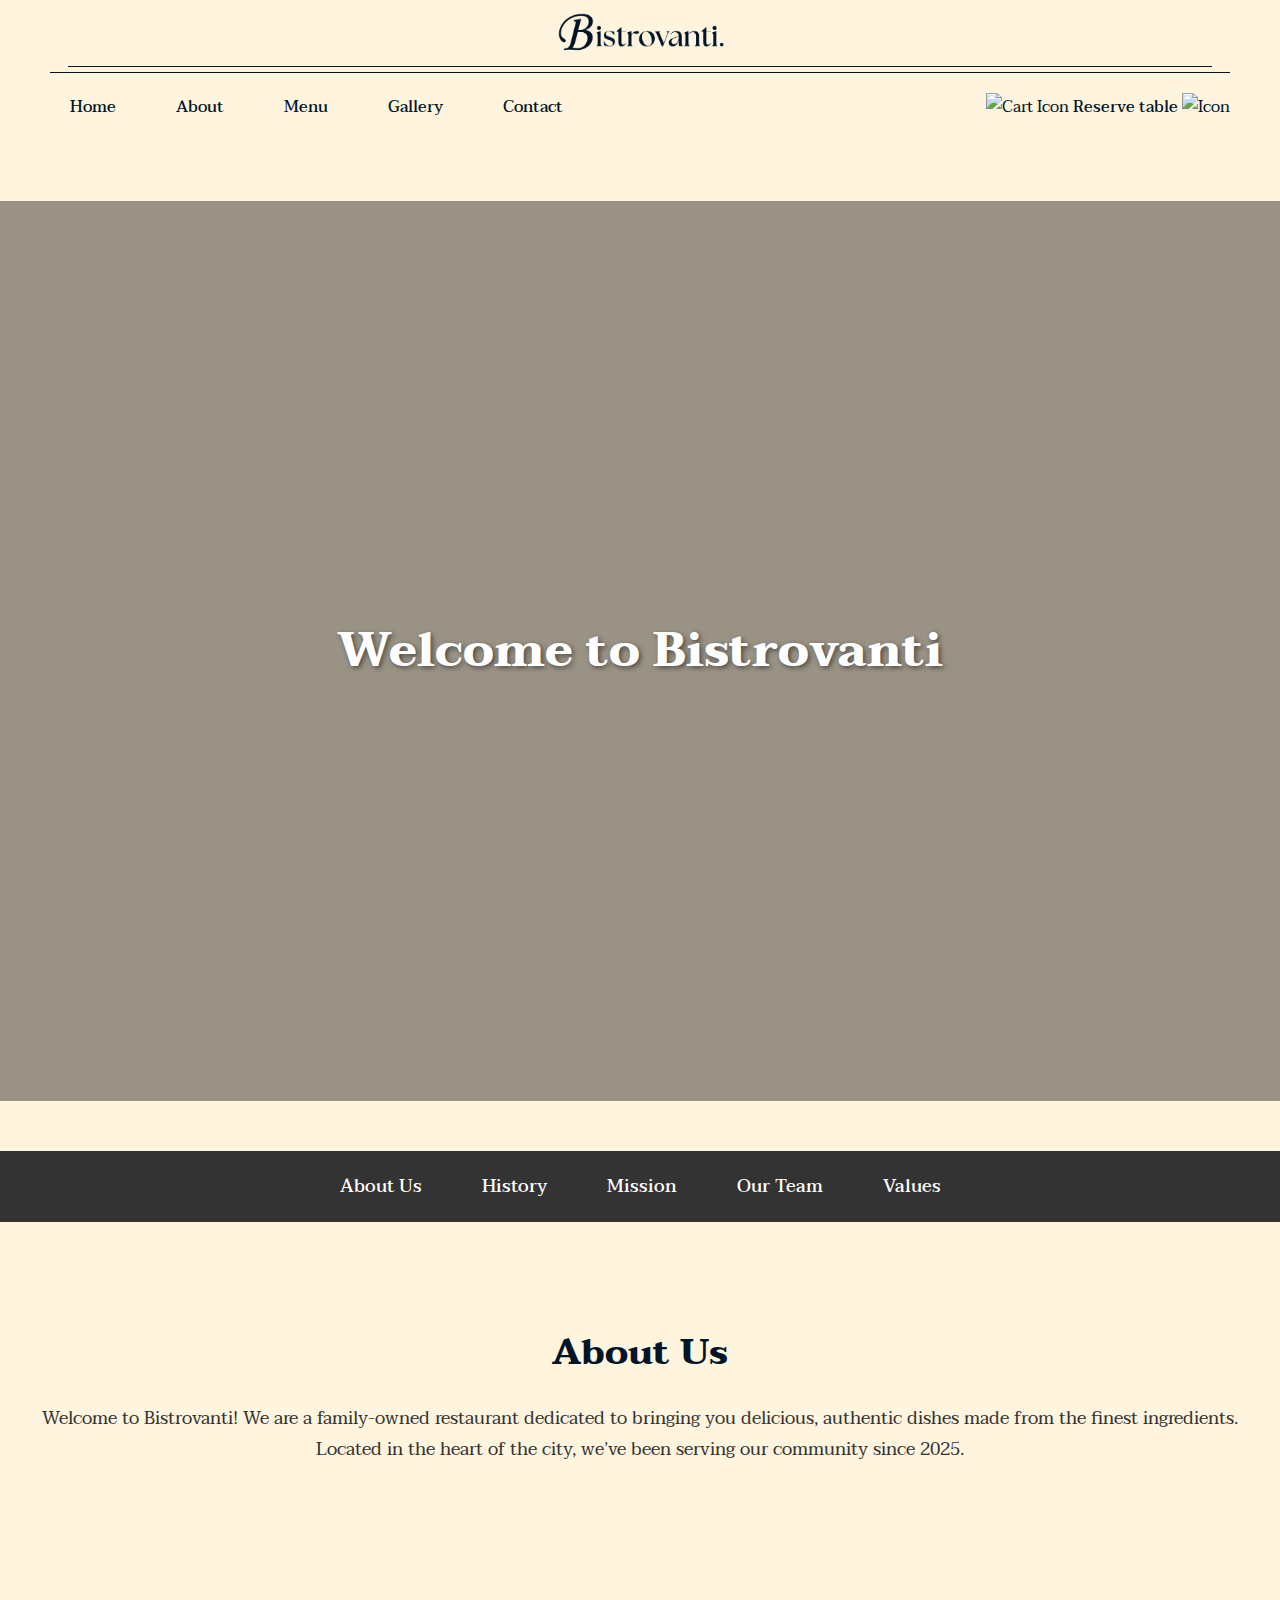
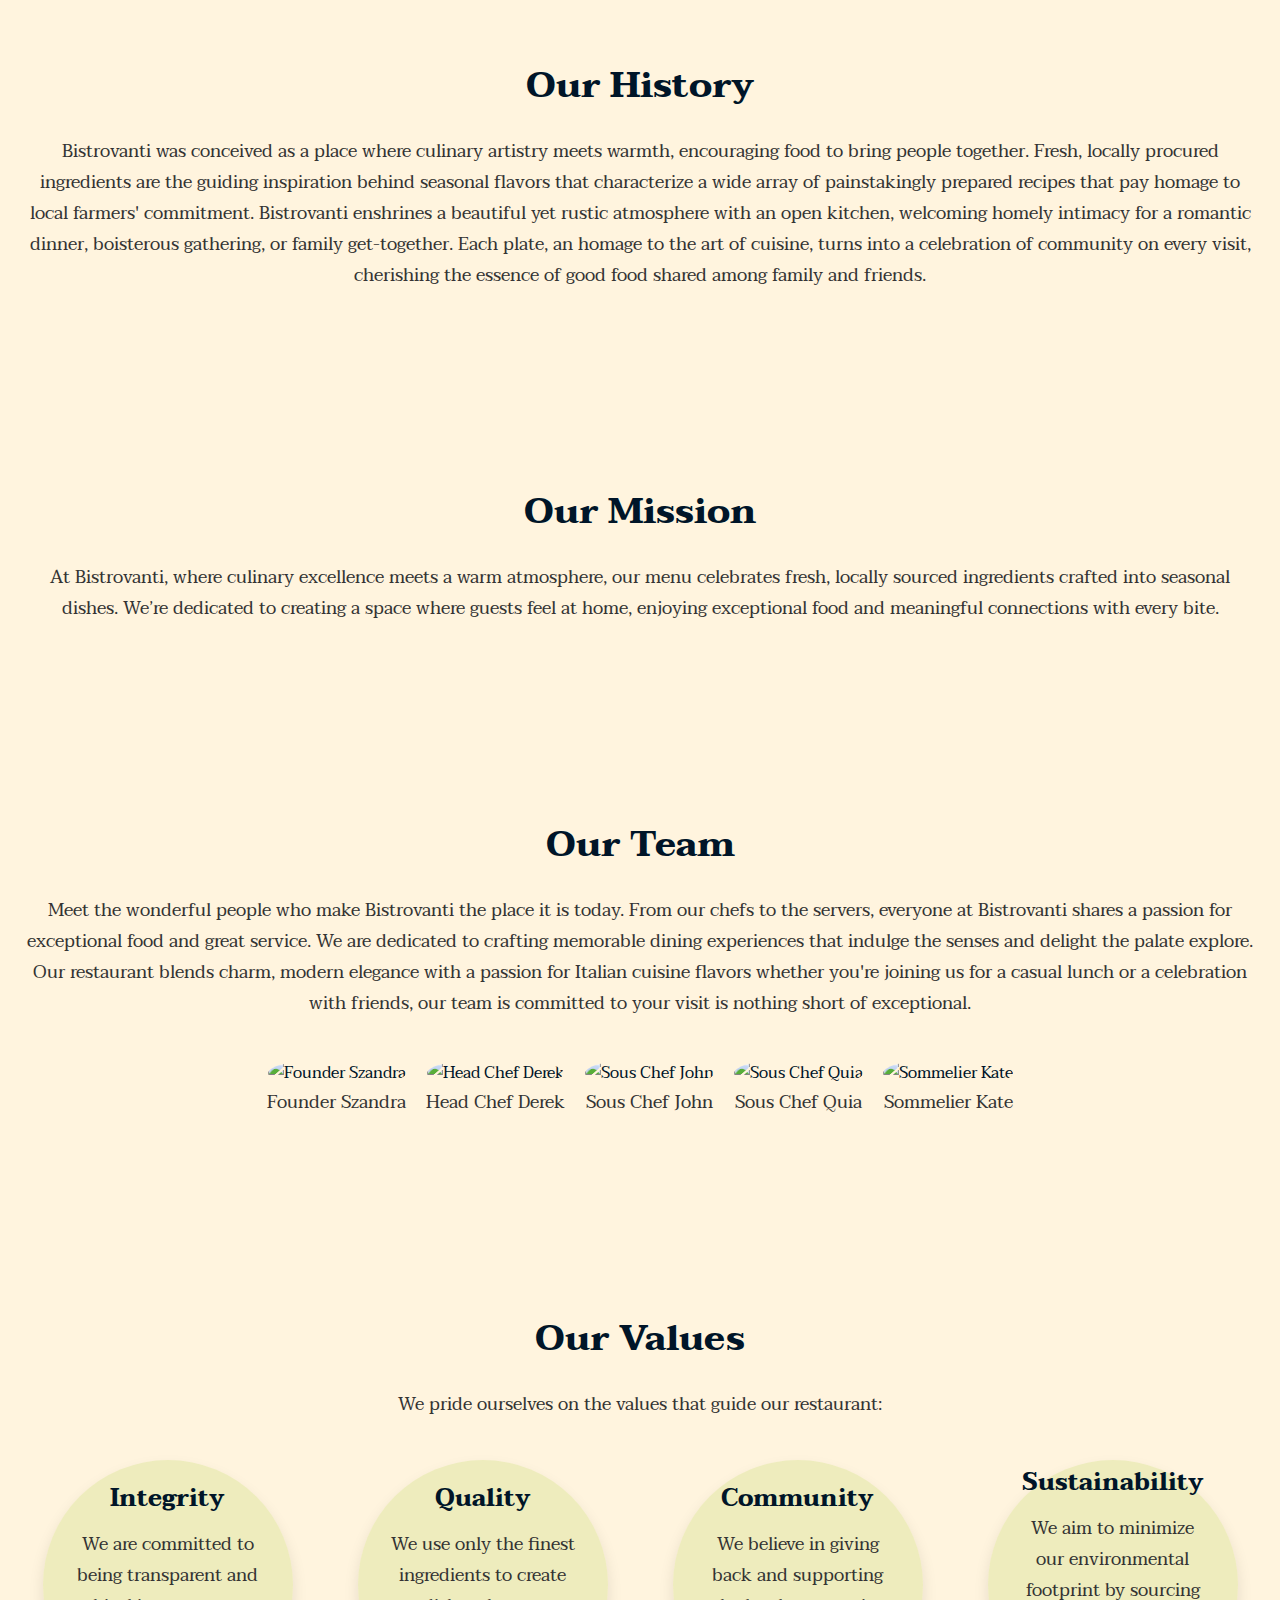
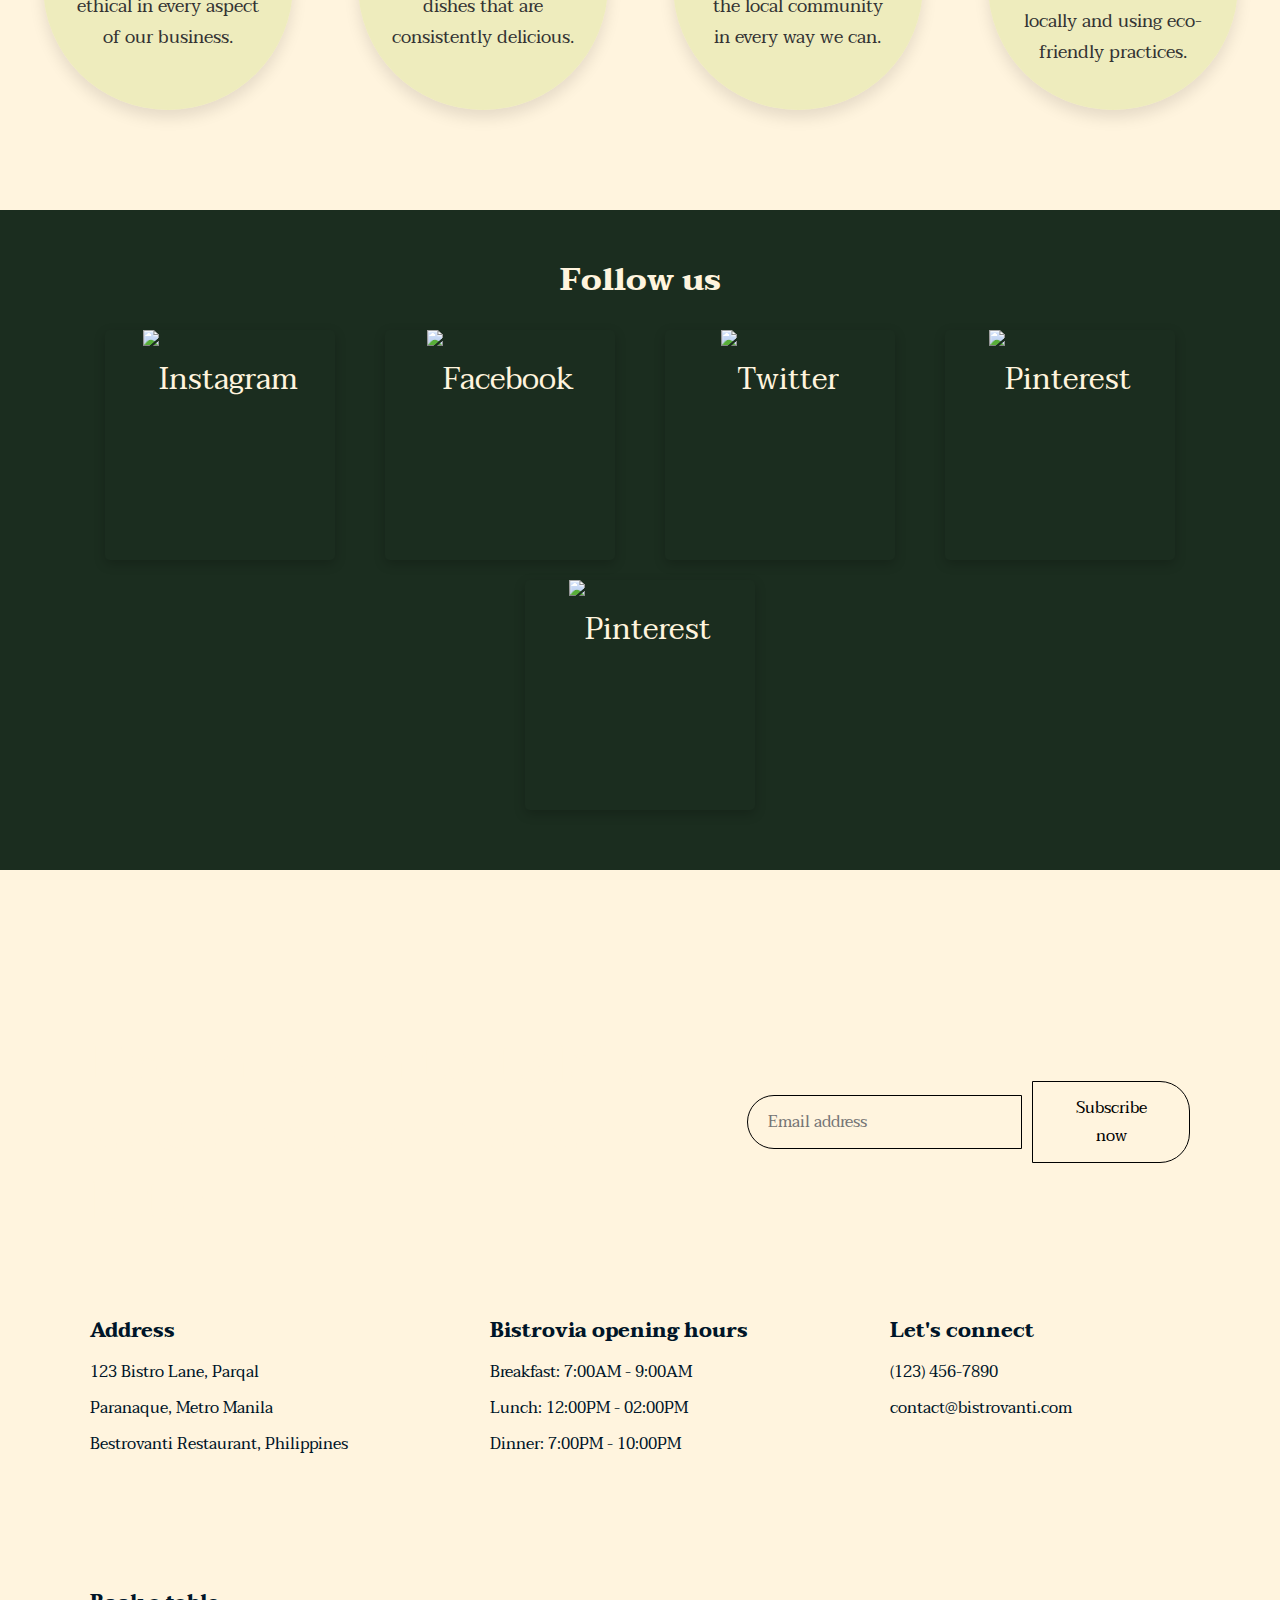
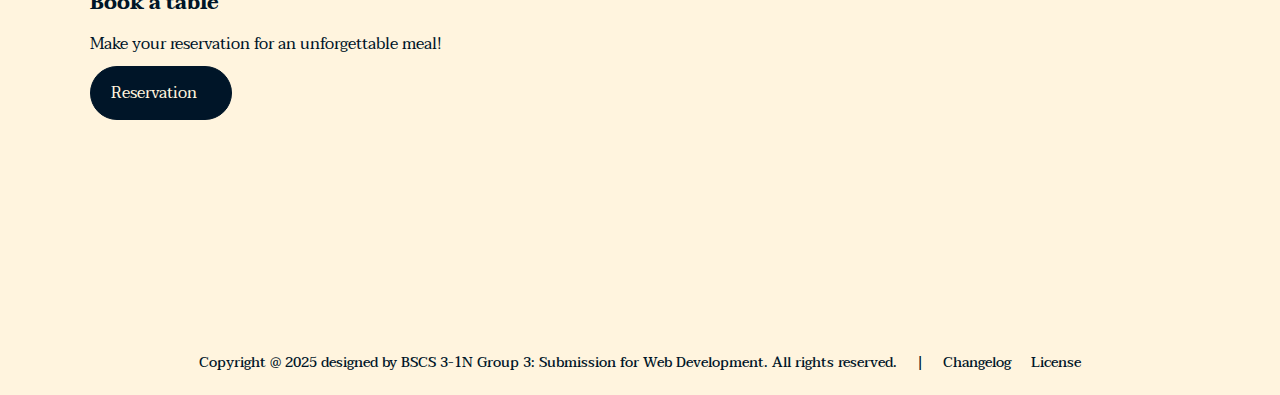
==== commit 70689fe1: "about us updated" ====
--- a/about.html
+++ b/about.html
@@ -157,6 +157,220 @@
             color: #f8d9a0;
             }
 
+                 /* Socials Section */
+        .socials {
+            padding: 20px;
+            background-color: #1b2d1f;
+            color: #fff4de;
+            font-size: 30px;
+            line-height: 100px;
+            text-align: center;
+            padding-bottom: 60px;
+        }
+
+        .socials-gallery {
+            display: flex;
+            gap: 20px;
+            justify-content: center;
+            flex-wrap: wrap;
+        }
+
+        .social-item {
+            position: relative;
+            width: 230px;
+            height: 230px;
+            margin: 0 15px;
+            overflow: hidden;
+            border-radius: 5px;
+            box-shadow: 0 4px 12px rgba(0, 0, 0, 0.2);
+        }
+
+        .social-item img {
+            width: 100%;
+            height: 100%;
+            object-fit: cover;
+            transition: transform 0.3s ease;
+        }
+
+        .social-item:hover img {
+            transform: scale(1.1);
+            filter: blur(1px);
+            opacity: 0.65;
+        }
+
+        .social-icon {
+            position: absolute;
+            top: 50%;
+            left: 50%;
+            transform: translate(-50%, -50%);
+            opacity: 0;
+            transition: opacity 0.3s ease;
+            background-position: center;
+            border-radius: 50%;
+            background-repeat: no-repeat;
+            background-size: 30px;
+            background-color: rgba(255, 255, 255, 0.7);
+        }
+
+        .social-item:hover .social-icon {
+            opacity: 1;
+            border-radius: 200px;
+            background-color: #fff4de;
+            justify-content: center;
+            align-items: center;
+            width: 50px;
+            height: 50px;
+            display: flex;
+            overflow: hidden;
+        }
+
+        .social-icon.instagram {
+            background-image: url('https://cdn1.iconfinder.com/data/icons/social-media-outline-6/128/SocialMedia_Instagram-Outline-1024.png');
+        }
+
+        .social-icon.facebook {
+            background-image: url('https://cdn1.iconfinder.com/data/icons/social-media-outline-6/128/SocialMedia_Facebook-Outline-512.png');
+        }
+
+        .social-icon.twitter {
+            background-image: url('https://cdn1.iconfinder.com/data/icons/social-media-outline-6/128/SocialMedia_Tumblr-Outline-1024.png');
+        }
+
+        .social-icon.pinterest {
+            background-image: url('https://cdn1.iconfinder.com/data/icons/social-media-outline-6/128/SocialMedia_Pinterest-Outline-1024.png');
+        }
+
+        .social-icon.youtube {
+            background-image: url('https://cdn1.iconfinder.com/data/icons/social-media-outline-6/128/SocialMedia_Youtube-Outline-1024.png');
+        }
+
+        @media (max-width: 768px) {
+            .social-item {
+                width: 45%;
+                height: 150px;
+            }
+        }
+
+        @media (max-width: 480px) {
+            .social-item {
+                width: 80%;
+                height: 150px;
+            }
+        }
+
+            /* Footer Section */
+            .footer-top,
+            .footer {
+                background-color: #fff4de;
+                color: #001528;
+                padding: 60px 90px;
+                padding-bottom: 20px;
+            }
+
+            .footer-top h1 {
+                font-family: "Fasthand", cursive;
+                font-size: 35px;
+                font-weight: 200;
+                line-height: 40px;
+                font-style: normal;
+            }
+
+            .footer-top h2 {
+                font-size: 48px;
+                font-weight: 600;
+                margin: 10px 0;
+                font-size: 58px;
+                line-height: 68px;
+                max-width: 800px;
+            }
+
+            .footer {
+                padding-top: 0px;
+                padding-bottom: 0px;
+            }
+
+            .footer-row {
+                display: flex;
+                justify-content: space-between;
+                flex-wrap: wrap;
+                gap: 100px;
+            }
+
+            .footer-item {
+                flex: 1;
+                min-width: 220px;
+                margin-bottom: 20px;
+            }
+
+            .footer-item h3 {
+                font-size: 20px;
+                font-weight: 700;
+                margin-bottom: 10px;
+            }
+
+            .footer-item p {
+                font-size: 16px;
+                margin-bottom: 8px;
+            }
+
+            .reservation-btn {
+                padding: 12px 20px;
+                background-color: #001528;
+                color: #fff4de;
+                border: 1px solid #001528;
+                border-radius: 30px;
+                cursor: pointer;
+                font-size: 16px;
+                text-align: center;
+                transition: background-color 0.3s ease;
+                font-family: Taviraj, sans-serif;
+            }
+
+            .reservation-btn:hover {
+                background-color: #0a2844;
+            }
+
+            .marquee-container {
+                width: 130%;
+                padding: 0;
+                margin-left: -90px;
+                margin-bottom: -40px;
+                margin-top: -20px;
+            }
+
+            .marquee-text {
+                font-size: 154px;
+                font-weight: 600;
+                background-color: #001528;
+                -webkit-text-fill-color: transparent;
+                background-image: url('https://cdn.prod.website-files.com/66c9bf3cbad8964a2609b4e6/66d58ae12c15417538d105e9_single-img-06.avif');
+                background-size: cover;
+                background-position: 0%;
+                background-clip: text;
+                padding: 0px;
+                white-space: nowrap;
+                animation: marquee 28s linear infinite;
+                display: inline-block;
+                position: relative;
+            }
+
+            @keyframes marquee {
+                0% {
+                    transform: translateX(-30%);
+                }
+
+                100% {
+                    transform: translateX(-100%);
+                }
+            }
+
+            @media screen and (max-width: 991px) {
+                .marquee-text {
+                    font-size: 60px;
+                    line-height: 70px;
+                }
+            }
+    
             /* Restaurant Interior Video Section */
             #video-section {
                 position: relative;
@@ -521,15 +735,118 @@
         </section>
 
 
-    <footer>
-        <p>&copy; 2025 Bistrovanti. All rights reserved.</p>
-    </footer>
-
-    <script>
-        function toggleMenu() {
-            const navLinks = document.querySelector('.nav-links');
-            navLinks.classList.toggle('show');
-        }
-    </script>
+        <section class="socials" data-aos="fade-up" data-aos-duration="1500">
+            <h1>Follow us</h1>
+            <div class="socials-gallery" data-aos="zoom-in" data-aos-duration="1000" data-aos-delay="100">
+                <div class="social-item">
+                    <img src="https://cdn.prod.website-files.com/66c9bf3cbad8964a2609b4e6/66dadbe6f61343c92095b064_insta-img-01.avif"
+                        alt="Instagram" />
+                    <div class="social-icon instagram"></div>
+                </div>
+                <div class="social-item" data-aos="zoom-in" data-aos-duration="1000" data-aos-delay="100">
+                    <img src="https://cdn.prod.website-files.com/66c9bf3cbad8964a2609b4e6/66dadbe60b3e38902c12f8d8_insta-img-02.avif"
+                        alt="Facebook" />
+                    <div class="social-icon facebook"></div>
+                </div>
+                <div class="social-item" data-aos="zoom-in" data-aos-duration="1000" data-aos-delay="100">
+                    <img src="https://cdn.prod.website-files.com/66c9bf3cbad8964a2609b4e6/66dadbe665727dfa5570c249_insta-img-03.avif"
+                        alt="Twitter" />
+                    <div class="social-icon twitter"></div>
+                </div>
+                <div class="social-item" data-aos="zoom-in" data-aos-duration="1000" data-aos-delay="100">
+                    <img src="https://cdn.prod.website-files.com/66c9bf3cbad8964a2609b4e6/66dadbe6eb15144cb3cbd10f_insta-img-04.avif"
+                        alt="Pinterest" />
+                    <div class="social-icon pinterest"></div>
+                </div>
+                <div class="social-item" data-aos="zoom-in" data-aos-duration="1000" data-aos-delay="100">
+                    <img src="https://cdn.prod.website-files.com/66c9bf3cbad8964a2609b4e6/66dadbe73afacf1bcad8aeeb_insta-img-06.avif"
+                        alt="Pinterest" />
+                    <div class="social-icon youtube"></div>
+                </div>
+            </div>
+        </section>
+    
+        <section class="footer-top">
+            <div class="footer-top-content" style="display: flex; justify-content: space-between; align-items: center;">
+                <div>
+                    <h1>It was a memorable</h1>
+                    <h2>From farm to table excellence in every bite</h2>
+                </div>
+    
+                <div style="flex-grow: 1; text-align: center; ">
+                    <form action="#" method="POST"
+                        style="display: flex; justify-content: center; align-items: center; margin-top: 20px;">
+                        <input type="email" placeholder="Email address"
+                            style="background-color:  transparent; font-family: Taviraj, sans-serif; padding: 12px 20px; font-size: 16px; border-radius: 30px 0 0 30px; border: 1px solid black; width: 300px; margin-right: 10px; outline: none;"
+                            required>
+                        <button type="submit"
+                            style="background-color: transparent; padding: 12px 30px; font-size: 16px; font-family: Taviraj, sans-serif; border-radius: 0 30px 30px 0; border: 1px solid black; cursor: pointer; transition: background-color 0.3s;">
+                            Subscribe now
+                        </button>
+                    </form>
+                </div>
+            </div>
+        </section>
+    
+        <footer class="footer">
+            <div class="footer-row">
+                <div class="footer-item" data-aos="fade-up" data-aos-duration="1000">
+                    <h3>Address</h3>
+                    <p>123 Bistro Lane, Parqal</p>
+                    <p>Paranaque, Metro Manila</p>
+                    <p>Bestrovanti Restaurant, Philippines</p>
+                </div>
+    
+                <div class="footer-item" data-aos="fade-up" data-aos-duration="1000">
+                    <h3>Bistrovia opening hours</h3>
+                    <p>Breakfast: 7:00AM - 9:00AM</p>
+                    <p>Lunch: 12:00PM - 02:00PM</p>
+                    <p>Dinner: 7:00PM - 10:00PM</p>
+                </div>
+    
+                <div class="footer-item" data-aos="fade-up" data-aos-duration="1000">
+                    <h3>Let's connect</h3>
+                    <p>(123) 456-7890</p>
+                    <p>contact@bistrovanti.com</p>
+                </div>
+    
+                <div class="footer-item" data-aos="fade-up" data-aos-duration="1000">
+                    <h3>Book a table</h3>
+                    <p>Make your reservation for an unforgettable meal!</p>
+                    <a href="contact.html" class="more-btn-border" style="border-color: #001528;">
+                        <button class="more-btn reservation-btn">
+                            Reservation
+                            <img src="https://cdn.prod.website-files.com/66c9bf3cbad8964a2609b4e6/66d170edb95b798eeea3c007_icon-01.svg"
+                                loading="lazy" alt="Icon" class="inline-btn-icon" style="padding-left: 10px;">
+                        </button>
+                    </a>
+                </div>
+            </div>
+            <div class="marquee-container">
+                <marquee behavior="scroll" direction="left">
+                    <span class="marquee-text">Best place, Savor the moment, Relish the flavors, &nbsp;</span>
+                    <span class="marquee-text">Best place, Savor the moment, Relish the flavors, &nbsp;</span>
+                    <span class="marquee-text">Best place, Savor the moment, Relish the flavors, &nbsp;</span>
+                    <span class="marquee-text">Best place, Savor the moment, Relish the flavors, &nbsp;</span>
+                    <span class="marquee-text">Best place, Savor the moment, Relish the flavors, &nbsp;</span>
+                </marquee>
+            </div>
+        </footer>
+    
+        <div
+            style="background-color: #fff4de; color: #001528; text-align: center; font-size: 14px; font-weight: 500; line-height: 24px; padding-bottom: 20px;">
+            <p>Copyright @ 2025 designed by BSCS 3-1N Group 3: Submission for Web Development. All rights
+                reserved.&nbsp;&nbsp;&nbsp;&nbsp;&nbsp;|&nbsp;&nbsp;&nbsp;&nbsp;&nbsp;Changelog&nbsp;&nbsp;&nbsp;&nbsp;&nbsp;License
+            </p>
+        </div>
+    
+        <script src="https://cdn.jsdelivr.net/npm/aos@2.3.4/dist/aos.js"></script>
+        <script>
+            AOS.init();
+        </script>
+        </body>
+    
+        <script>
+    
 </body>
 </html>
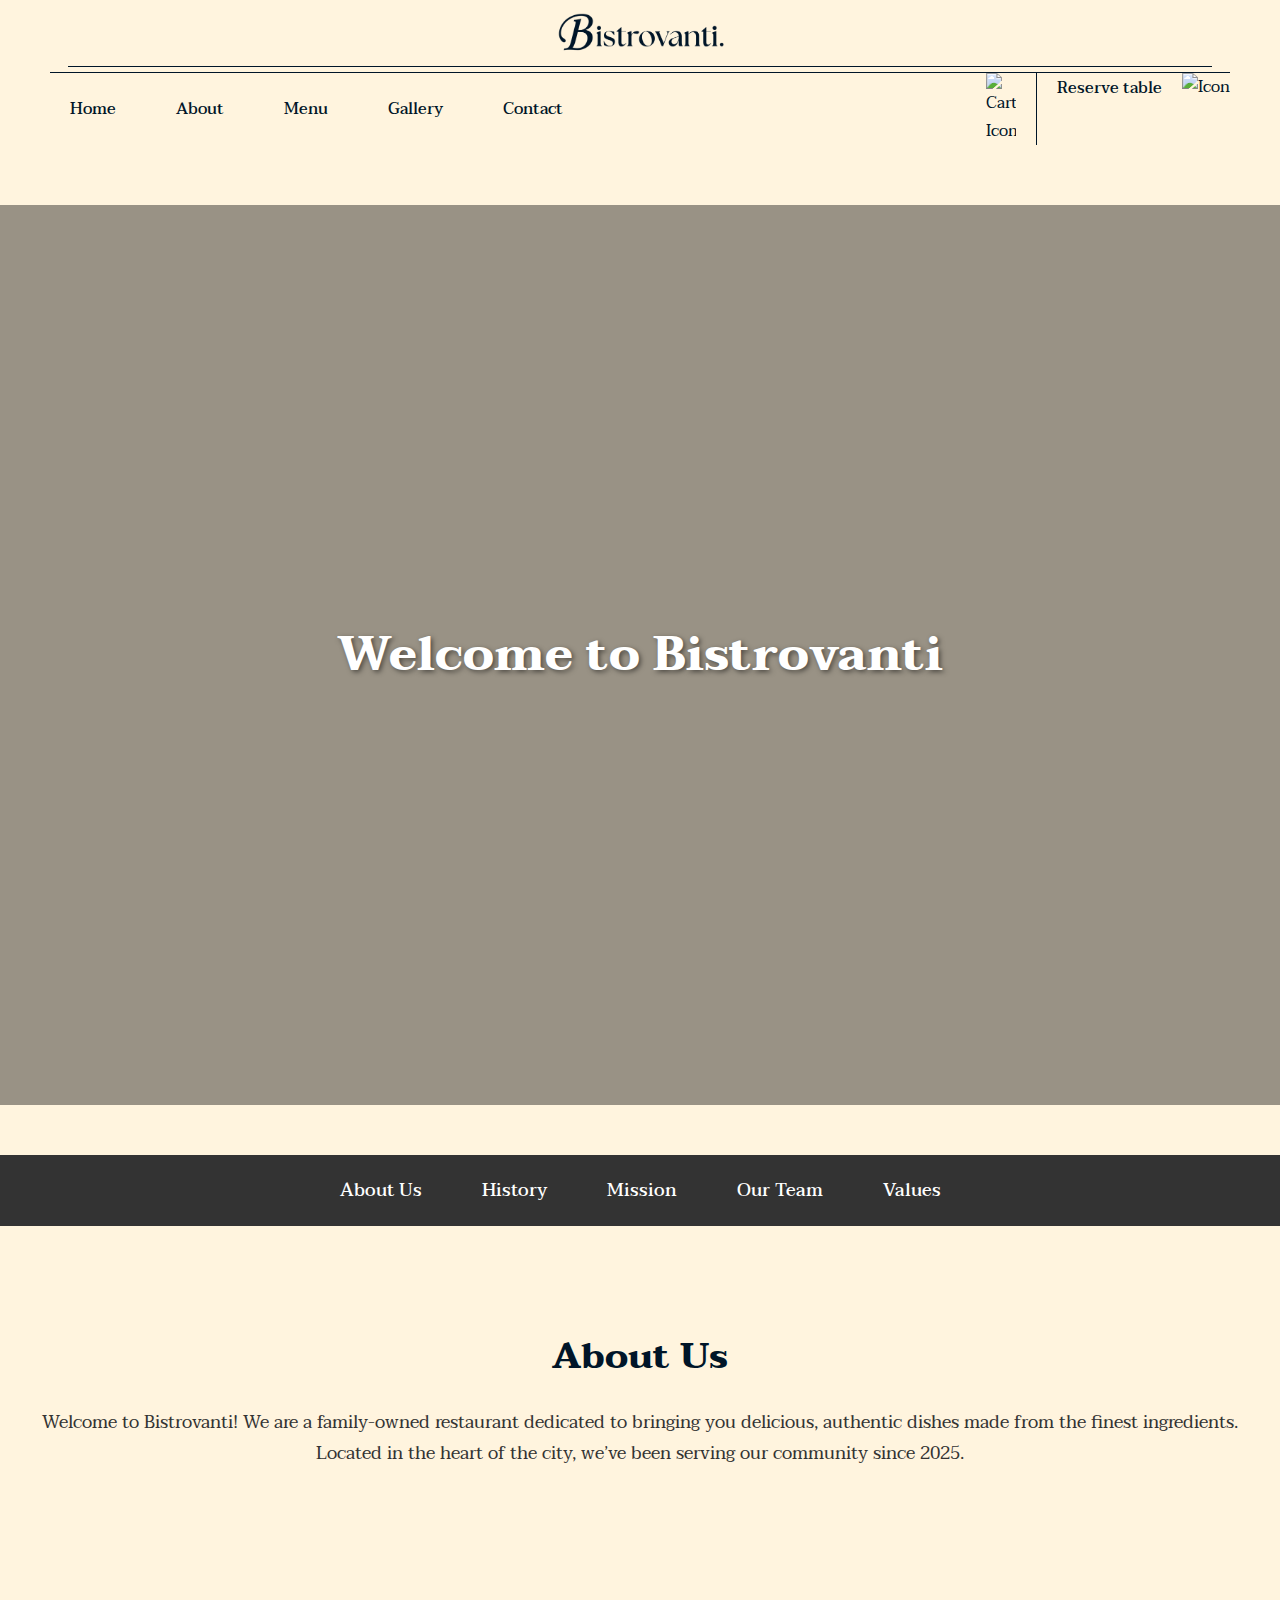
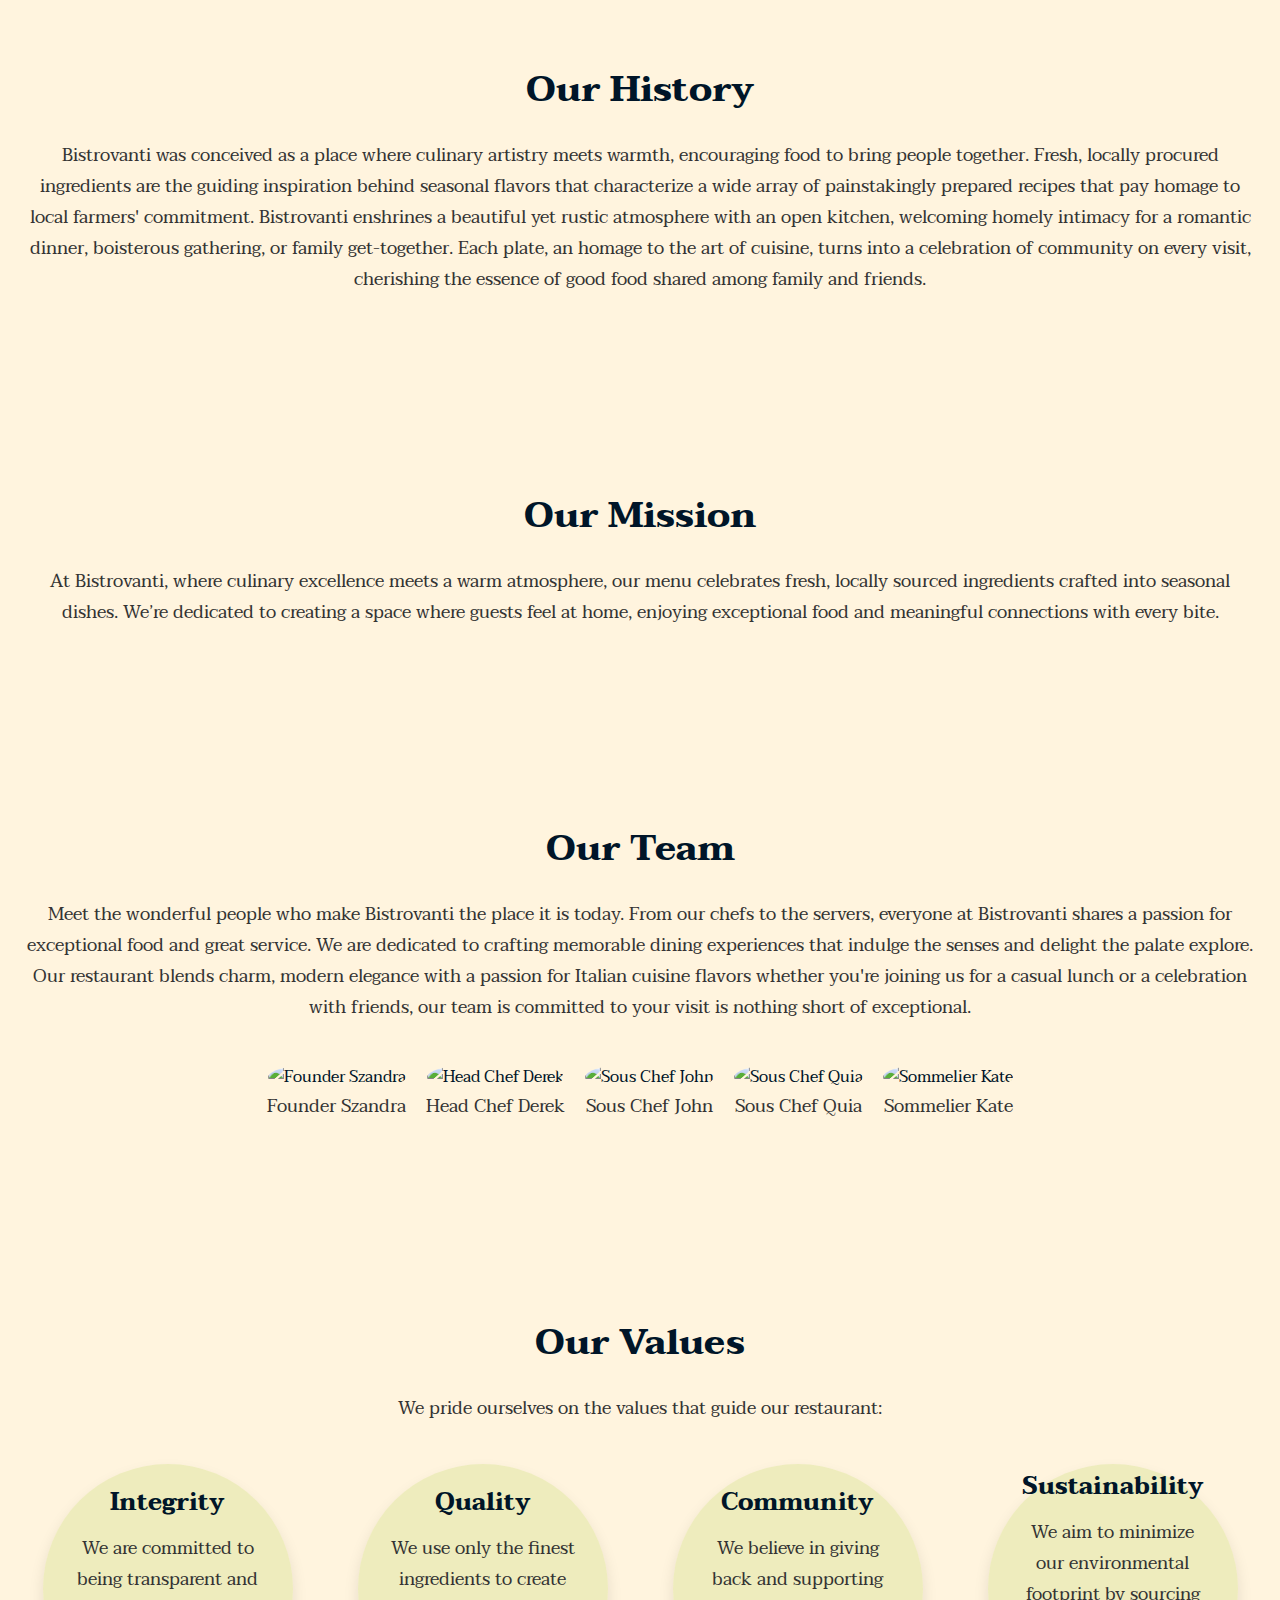
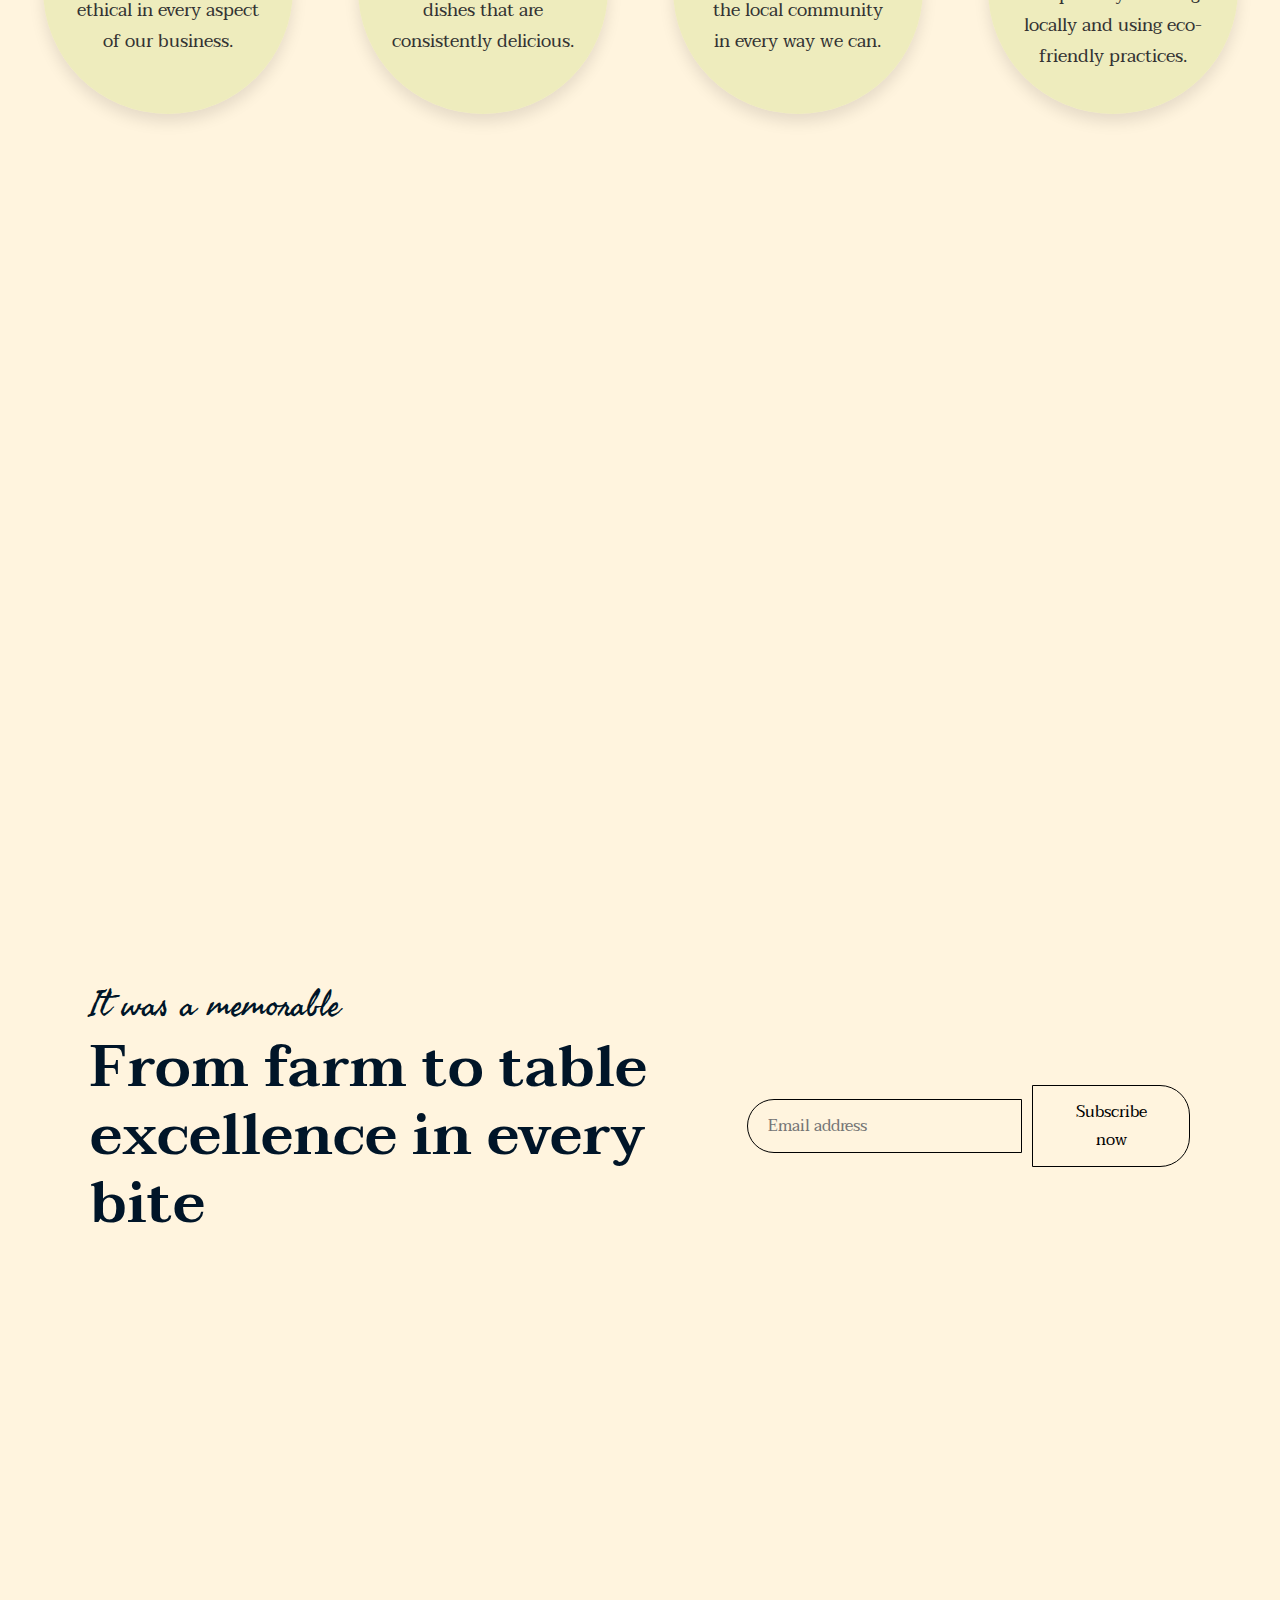
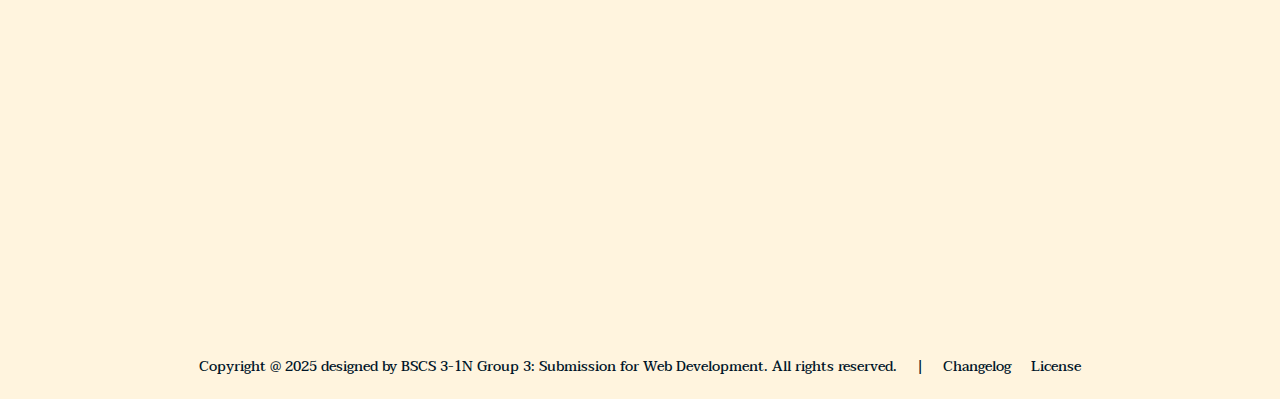
==== commit 6625adb3: "Merge branch 'main' of https://github.com/jeayuun/Restaurant" ====
--- a/about.html
+++ b/about.html
@@ -8,83 +8,91 @@
     <link rel="stylesheet" href="static/styles.css">
     <link rel="preconnect" href="https://fonts.googleapis.com">
     <link rel="preconnect" href="https://fonts.gstatic.com" crossorigin>
-    <link href="https://fonts.googleapis.com/css2?family=Fasthand&family=Taviraj:ital,wght@0,100;0,200;0,300;0,400;0,500;0,600;0,700;0,800;0,900;1,100;1,200;1,300;1,400;1,500;1,600;1,700;1,800;1,900&display=swap" rel="stylesheet">
+    <link
+        href="https://fonts.googleapis.com/css2?family=Fasthand&family=Taviraj:ital,wght@0,100;0,200;0,300;0,400;0,500;0,600;0,700;0,800;0,900;1,100;1,200;1,300;1,400;1,500;1,600;1,700;1,800;1,900&display=swap"
+        rel="stylesheet">
     <link rel="icon" href="static/images/favicon.png" type="image/png">
+    <link href="https://cdn.jsdelivr.net/npm/aos@2.3.4/dist/aos.css" rel="stylesheet">
     <style>
-            body {
-                font-family: Taviraj, sans-serif;
-                background-color: #fff4de;
-                color: #001528;
-            }
-
-            /* -------------------------
-            |       About Page       |
-            ------------------------- */
-
-            /* Header Section */
-            header {
-                display: flex;
-                flex-direction: column;
-                justify-content: space-between;
-                align-items: center;
-                padding: 10px 50px;
-            }
-
-            .logo {
-                font-size: 36px;
-                font-weight: bold;
-                color: #001528;
-                margin-bottom: -10px;
-            }
-
-            .logo img {
-                width: 170px;
-            }
-
-            .nav-border-top {
-                margin-top: 0;
-                width: 97%;
-                border-top: 1px solid #001528;
-                margin: 5px 0;
-            }
-
-            .nav-border-bottom {
-                width: 100%;
-                border-top: 1px solid #001528;
-                margin: 0;
-            }
-
-            .nav-actions-wrapper {
-                display: flex;
-                justify-content: space-between;
-                width: 100%;
-                align-items: center;
-            }
-
-            nav ul {
-                padding: 20px;
-                list-style: none;
-                display: flex;
-                gap: 60px;
-                justify-content: center;
-            }
-
-            .nav-links {
-                display: flex;
-                justify-content: center;
-                gap: 60px;
-            }
-
-            .hamburger {
-                display: none;
-                cursor: pointer;
-                font-size: 25px;
-                color: #001528;
-                padding: 10px;
-                padding-top: 30px;
-            }
-
-            @media (max-width: 768px) {
+        body {
+            font-family: Taviraj, sans-serif;
+            background-color: #fff4de;
+            color: #001528;
+        }
+
+        html,
+        body {
+            overflow-x: hidden;
+        }
+
+        /* -------------------------
+           |       About Page       |
+           ------------------------- */
+
+        /* Header Section */
+        header {
+            display: flex;
+            flex-direction: column;
+            justify-content: space-between;
+            align-items: center;
+            padding: 10px 50px;
+        }
+
+        .logo {
+            font-size: 36px;
+            font-weight: bold;
+            color: #001528;
+            margin-bottom: -10px;
+        }
+
+        .logo img {
+            width: 170px;
+        }
+
+        .nav-border-top {
+            margin-top: 0;
+            width: 97%;
+            border-top: 1px solid #001528;
+            margin: 5px 0;
+        }
+
+        .nav-border-bottom {
+            width: 100%;
+            border-top: 1px solid #001528;
+            margin: 0;
+        }
+
+        .nav-actions-wrapper {
+            display: flex;
+            justify-content: space-between;
+            width: 100%;
+            align-items: center;
+        }
+
+        nav ul {
+            padding: 20px;
+            list-style: none;
+            display: flex;
+            gap: 60px;
+            justify-content: center;
+        }
+
+        .nav-links {
+            display: flex;
+            justify-content: center;
+            gap: 60px;
+        }
+
+        .hamburger {
+            display: none;
+            cursor: pointer;
+            font-size: 25px;
+            color: #001528;
+            padding: 10px;
+            padding-top: 30px;
+        }
+
+        @media (max-width: 1068px) {
             .hamburger {
                 display: block;
             }
@@ -93,7 +101,7 @@
                 z-index: 1;
                 display: none;
                 width: 100%;
-                background-color: #1b2d1f;
+                background-color: #001528;
                 position: absolute;
                 top: 25%;
                 left: 0;
@@ -108,7 +116,7 @@
                 transition: opacity 0.3s ease, transform 0.3s ease;
                 border-top: 2px solid #f8d9a0;
                 border-radius: 10px;
-                background: linear-gradient(135deg, #1b2d1f 0%, #2a3d2f 100%);
+                background: linear-gradient(135deg, #001528 0%, #00334e 50%, #004a6e 100%);
                 box-shadow: 0 4px 10px rgba(0, 0, 0, 0.4);
                 margin-bottom: 120px;
             }
@@ -122,13 +130,13 @@
 
             .nav-links a {
                 font-size: 18px;
-                color: #001528;
+                color: #f8d9a0;
                 text-decoration: none;
                 border-radius: 50px;
                 padding: 15px 25px;
                 width: 90%;
                 text-align: center;
-                background-color: #1b2d1f;
+                background-color: #001528;
                 border-bottom: 1px solid #f8d9a0;
                 transition: background-color 0.3s ease, color 0.3s ease, transform 0.3s ease;
                 font-weight: 500;
@@ -143,21 +151,36 @@
             .nav-links a:last-child {
                 border-bottom: none;
             }
-            }
-
-            nav ul li a,
-            .actions a {
-                text-decoration: none; 
-                color: #001528; 
-                font-size: 16px; 
-                font-weight: 500; 
-            }
-
-            nav ul li a:hover {
-            color: #f8d9a0;
-            }
-
-                 /* Socials Section */
+        }
+
+        nav ul li a,
+        .actions a {
+            text-decoration: none;
+            color: #001528;
+            font-size: 16px;
+            font-weight: 500;
+            line-height: 30px;
+        }
+
+        nav ul li a:hover {
+            color: #002d57;
+        }
+
+        .actions {
+            display: flex;
+            justify-content: flex-end;
+            gap: 20px;
+        }
+
+        .reserve-btn {
+            text-decoration: none;
+            color: #001528;
+            font-size: 25px;
+            border-left: 1px solid #001528;
+            padding-left: 20px;
+        }
+
+        /* Socials Section */
         .socials {
             padding: 20px;
             background-color: #1b2d1f;
@@ -258,482 +281,518 @@
             }
         }
 
-            /* Footer Section */
-            .footer-top,
-            .footer {
-                background-color: #fff4de;
-                color: #001528;
-                padding: 60px 90px;
-                padding-bottom: 20px;
-            }
-
-            .footer-top h1 {
-                font-family: "Fasthand", cursive;
-                font-size: 35px;
-                font-weight: 200;
-                line-height: 40px;
-                font-style: normal;
-            }
-
-            .footer-top h2 {
-                font-size: 48px;
-                font-weight: 600;
-                margin: 10px 0;
-                font-size: 58px;
-                line-height: 68px;
-                max-width: 800px;
-            }
-
-            .footer {
-                padding-top: 0px;
-                padding-bottom: 0px;
-            }
-
-            .footer-row {
-                display: flex;
-                justify-content: space-between;
-                flex-wrap: wrap;
-                gap: 100px;
-            }
-
-            .footer-item {
-                flex: 1;
-                min-width: 220px;
-                margin-bottom: 20px;
-            }
-
-            .footer-item h3 {
-                font-size: 20px;
-                font-weight: 700;
-                margin-bottom: 10px;
-            }
-
-            .footer-item p {
-                font-size: 16px;
-                margin-bottom: 8px;
-            }
-
-            .reservation-btn {
-                padding: 12px 20px;
-                background-color: #001528;
-                color: #fff4de;
-                border: 1px solid #001528;
-                border-radius: 30px;
-                cursor: pointer;
-                font-size: 16px;
-                text-align: center;
-                transition: background-color 0.3s ease;
-                font-family: Taviraj, sans-serif;
-            }
-
-            .reservation-btn:hover {
-                background-color: #0a2844;
-            }
-
-            .marquee-container {
-                width: 130%;
-                padding: 0;
-                margin-left: -90px;
-                margin-bottom: -40px;
-                margin-top: -20px;
-            }
-
+        /* Footer Section */
+        .footer-top,
+        .footer {
+            background-color: #fff4de;
+            color: #001528;
+            padding: 60px 90px;
+            padding-bottom: 20px;
+        }
+
+        .footer-top h1 {
+            font-family: "Fasthand", cursive;
+            font-size: 35px;
+            font-weight: 200;
+            line-height: 40px;
+            font-style: normal;
+        }
+
+        .footer-top h2 {
+            font-size: 48px;
+            font-weight: 600;
+            margin: 10px 0;
+            font-size: 58px;
+            line-height: 68px;
+            max-width: 800px;
+        }
+
+        .footer {
+            padding-top: 0px;
+            padding-bottom: 0px;
+        }
+
+        .footer-row {
+            display: flex;
+            justify-content: space-between;
+            flex-wrap: wrap;
+            gap: 100px;
+        }
+
+        .footer-item {
+            flex: 1;
+            min-width: 220px;
+            margin-bottom: 20px;
+        }
+
+        .footer-item h3 {
+            font-size: 20px;
+            font-weight: 700;
+            margin-bottom: 10px;
+        }
+
+        .footer-item p {
+            font-size: 16px;
+            margin-bottom: 8px;
+        }
+
+        .reservation-btn {
+            padding: 12px 20px;
+            background-color: #001528;
+            color: #fff4de;
+            border: 1px solid #001528;
+            border-radius: 30px;
+            cursor: pointer;
+            font-size: 16px;
+            text-align: center;
+            transition: background-color 0.3s ease;
+            font-family: Taviraj, sans-serif;
+        }
+
+        .reservation-btn:hover {
+            background-color: #0a2844;
+        }
+
+        .marquee-container {
+            width: 130%;
+            padding: 0;
+            margin-left: -90px;
+            margin-bottom: -40px;
+            margin-top: -20px;
+        }
+
+        .marquee-text {
+            font-size: 154px;
+            font-weight: 600;
+            background-color: #001528;
+            -webkit-text-fill-color: transparent;
+            background-image: url('https://cdn.prod.website-files.com/66c9bf3cbad8964a2609b4e6/66d58ae12c15417538d105e9_single-img-06.avif');
+            background-size: cover;
+            background-position: 0%;
+            background-clip: text;
+            padding: 0px;
+            white-space: nowrap;
+            animation: marquee 28s linear infinite;
+            display: inline-block;
+            position: relative;
+        }
+
+        @keyframes marquee {
+            0% {
+                transform: translateX(-30%);
+            }
+
+            100% {
+                transform: translateX(-100%);
+            }
+        }
+
+        @media screen and (max-width: 991px) {
             .marquee-text {
-                font-size: 154px;
-                font-weight: 600;
-                background-color: #001528;
-                -webkit-text-fill-color: transparent;
-                background-image: url('https://cdn.prod.website-files.com/66c9bf3cbad8964a2609b4e6/66d58ae12c15417538d105e9_single-img-06.avif');
-                background-size: cover;
-                background-position: 0%;
-                background-clip: text;
-                padding: 0px;
-                white-space: nowrap;
-                animation: marquee 28s linear infinite;
-                display: inline-block;
-                position: relative;
-            }
-
-            @keyframes marquee {
-                0% {
-                    transform: translateX(-30%);
-                }
-
-                100% {
-                    transform: translateX(-100%);
-                }
-            }
-
-            @media screen and (max-width: 991px) {
-                .marquee-text {
-                    font-size: 60px;
-                    line-height: 70px;
-                }
-            }
-    
-            /* Restaurant Interior Video Section */
-            #video-section {
-                position: relative;
-                height: 100vh;
-                width: 100%;
-                overflow: hidden;
-            }
-
-            #restaurant-video {
-                object-fit: cover;
-                width: 100%;
-                height: 100%;
-                opacity: 0.7; 
-            }
-
-            #video-overlay {
-                position: absolute;
-                top: 0;
-                left: 0;
-                width: 100%;
-                height: 100%;
-                background-color: rgba(0, 0, 0, 0.4); 
-                display: flex;
-                justify-content: center;
-                align-items: center;
-            }
-
-            .video-title {
-                font-size: 48px;
-                font-weight: bold;
-                color: #fff;
-                text-align: center;
-                text-shadow: 2px 2px 5px rgba(0, 0, 0, 0.5);
-            }
-
-            .section-choices {
+                font-size: 60px;
+                line-height: 70px;
+            }
+        }
+
+
+
+
+
+        /* Restaurant Interior Video Section */
+        #video-section {
+            position: relative;
+            height: 100vh;
+            width: 100%;
+            overflow: hidden;
+        }
+
+        #restaurant-video {
+            object-fit: cover;
+            width: 100%;
+            height: 100%;
+            opacity: 0.7;
+        }
+
+        #video-overlay {
+            position: absolute;
+            top: 0;
+            left: 0;
+            width: 100%;
+            height: 100%;
+            background-color: rgba(0, 0, 0, 0.4);
+            display: flex;
+            justify-content: center;
+            align-items: center;
+        }
+
+        .video-title {
+            font-size: 48px;
+            font-weight: bold;
+            color: #fff;
+            text-align: center;
+            text-shadow: 2px 2px 5px rgba(0, 0, 0, 0.5);
+        }
+
+        .section-choices {
             background-color: #333;
             padding: 20px;
             text-align: center;
         }
 
-            .section-choices ul {
-                list-style-type: none;
-                padding: 0;
-                margin: 0;
-                display: flex; 
-                justify-content: center; 
-            }
-
-            .section-choices ul li {
-                margin: 0 30px;
-            }
-
-            .section-choices ul li a {
-                color: #fff; 
-                text-decoration: none; 
-                font-size: 18px; 
-                font-weight: 500; 
-                transition: color 0.3s ease; 
-            }
-
-            .section-choices ul li a:hover {
-                color: #f8d9a0; 
-            }
-
-            /* Section Content */
-            section {
-                padding: 50px 20px;
-                margin: 50px 0;
-                background-color: #fff4de;
-            }
-
-            section h1, section h2 {
-                font-size: 32px;
-                color: #fff4de;
-            }
-
-            section p {
-                font-size: 18px;
-                color: #fff4de;
-            }
-
-/* ------------------------- |
+        .section-choices ul {
+            list-style-type: none;
+            padding: 0;
+            margin: 0;
+            display: flex;
+            justify-content: center;
+        }
+
+        .section-choices ul li {
+            margin: 0 30px;
+        }
+
+        .section-choices ul li a {
+            color: #fff;
+            text-decoration: none;
+            font-size: 18px;
+            font-weight: 500;
+            transition: color 0.3s ease;
+        }
+
+        .section-choices ul li a:hover {
+            color: #f8d9a0;
+        }
+
+        /* Section Content */
+        section {
+            padding: 50px 20px;
+            margin: 50px 0;
+            background-color: #fff4de;
+        }
+
+        section h1,
+        section h2 {
+            font-size: 32px;
+            color: #fff4de;
+        }
+
+        section p {
+            font-size: 18px;
+            color: #fff4de;
+        }
+
+        /* ------------------------- |
    |     About, History, and Mission Sections     |
    ------------------------- */
 
-            #about, #history, #mission {
-                padding: 50px 20px;
-                text-align: center; 
-                color: #333; 
-            }
-
-            #about h1, #history h2, #mission h2 {
-                font-size: 36px;
-                color: #001528; 
-                margin-bottom: 20px;
-            }
-
-            #about p, #history p, #mission p {
-                font-size: 18px;
-                color: #333; 
-                margin-bottom: 40px;
-            }
+        #about,
+        #history,
+        #mission {
+            padding: 50px 20px;
+            text-align: center;
+            color: #333;
+        }
+
+        #about h1,
+        #history h2,
+        #mission h2 {
+            font-size: 36px;
+            color: #001528;
+            margin-bottom: 20px;
+        }
+
+        #about p,
+        #history p,
+        #mission p {
+            font-size: 18px;
+            color: #333;
+            margin-bottom: 40px;
+        }
 
         @media (max-width: 768px) {
-            #about p, #history p, #mission p {
-                font-size: 16px; 
-            }
-
-            #about h1, #history h2, #mission h2 {
-                font-size: 30px; 
-            }
-            }
-
-/* ------------------------- |
+
+            #about p,
+            #history p,
+            #mission p {
+                font-size: 16px;
+            }
+
+            #about h1,
+            #history h2,
+            #mission h2 {
+                font-size: 30px;
+            }
+        }
+
+        /* ------------------------- |
    |     Staff Section       |
    ------------------------- */
 
-            #staff {
-                padding: 50px 20px;
-                background-color: #fff4de;
-                text-align: center;
-            }
-
-            #staff h2 {
-                font-size: 36px;
-                color: #001528;
-                margin-bottom: 20px;
-            }
-
-            #staff p {
-                font-size: 18px;
-                color: #333;
-                margin-bottom: 40px;
-            }
-
+        #staff {
+            padding: 50px 20px;
+            background-color: #fff4de;
+            text-align: center;
+        }
+
+        #staff h2 {
+            font-size: 36px;
+            color: #001528;
+            margin-bottom: 20px;
+        }
+
+        #staff p {
+            font-size: 18px;
+            color: #333;
+            margin-bottom: 40px;
+        }
+
+        .staff-photos {
+            display: flex;
+            flex-wrap: wrap;
+            justify-content: center;
+            align-items: center;
+            gap: 20px;
+            margin: 0 auto;
+        }
+
+        .staff-img {
+            width: 200px;
+            height: 200px;
+            border-radius: 50%;
+            object-fit: cover;
+            transition: transform 0.3s ease, box-shadow 0.3s ease;
+        }
+
+        .staff-img:hover {
+            transform: scale(1.1);
+            box-shadow: 0 8px 15px rgba(0, 0, 0, 0.2);
+        }
+
+        @media (max-width: 768px) {
             .staff-photos {
-                display: flex;
-                flex-wrap: wrap;
-                justify-content: center;
+                flex-direction: column;
                 align-items: center;
-                gap: 20px;
-                margin: 0 auto;
             }
 
             .staff-img {
-                width: 200px;
-                height: 200px;
-                border-radius: 50%;
-                object-fit: cover;
-                transition: transform 0.3s ease, box-shadow 0.3s ease;
-            }
-
-            .staff-img:hover {
-                transform: scale(1.1);
-                box-shadow: 0 8px 15px rgba(0, 0, 0, 0.2);
-            }
-
-            @media (max-width: 768px) {
-                .staff-photos {
-                    flex-direction: column;
-                    align-items: center;
-                }
-
-                .staff-img {
-                    width: 150px;
-                    height: 150px;
-                }
-            }
-
-            @media (max-width: 480px) {
-                .staff-img {
-                    width: 120px;
-                    height: 120px;
-                }
-            }
-
-/* ------------------------- |
+                width: 150px;
+                height: 150px;
+            }
+        }
+
+        @media (max-width: 480px) {
+            .staff-img {
+                width: 120px;
+                height: 120px;
+            }
+        }
+
+        /* ------------------------- |
    |       Values Section    |
    ------------------------- */
 
-            #values {
-                padding: 50px 20px;
-                background-color: #fff4de;
-                text-align: center;
-            }
-
-            #values h2 {
-                font-size: 36px;
-                color: #001528;
-                margin-bottom: 20px;
-            }
-
-            #values p {
-                font-size: 18px;
-                color: #333;
-                margin-bottom: 40px;
-            }
-
-            .values-container {
-                display: grid;
-                grid-template-columns: repeat(auto-fit, minmax(250px, 1fr));
-                gap: 20px;
-                justify-items: center;
-            }
-
-            .value-plate {
-                background-color: #e6e9aca9;
-                border-radius: 50%;
-                padding: 30px;
-                width: 250px;
-                height: 250px;
-                display: flex;
-                flex-direction: column;
-                justify-content: center;
-                align-items: center;
-                box-shadow: 0 8px 15px rgba(0, 0, 0, 0.1);
-                text-align: center;
-                transition: transform 0.3s ease, box-shadow 0.3s ease;
-            }
-
-            .value-plate h3 {
-                font-size: 24px;
-                color: #001528;
-                margin-bottom: 10px;
-                font-weight: bold;
-            }
-
-            .value-plate p {
-                font-size: 16px;
-                color: #555;
-            }
-
-            .value-plate:hover {
-                transform: scale(1.05);
-                box-shadow: 0 12px 20px rgba(0, 0, 0, 0.2);
-            }
-        </style>
-        </head>
-
-        <body>
-            <header>
-                <div class="logo">
-                    <img src="static/images/logov2.png" alt="Bistrovanti Logo" width="150">
-                </div>
-                <div class="nav-border-top"></div>
-                <div class="nav-border-bottom"></div>
-                <div class="nav-actions-wrapper">
-                    <div class="hamburger" onclick="toggleMenu()">&#9776;</div>
-                    <nav class="nav-links">
-                        <ul>
-                            <li><a href="homepage.html">Home</a></li>
-                            <li><a href="about.html">About</a></li>
-                            <li><a href="menu.html">Menu</a></li>
-                            <li><a href="gallery.html">Gallery</a></li>
-                            <li><a href="contact.html">Contact</a></li>
-                        </ul>
-                    </nav>
-                    <div class="actions">
-                        <img alt="Cart Icon" class="cart-icon-image" loading="lazy" src="https://cdn.prod.website-files.com/66c9bf3cbad8964a2609b4e6/66d833a6095ee4de20561510_cart-dark.svg" 
-                        style="width: 30px;" />
-                        <a href="#" class="reserve-btn">Reserve table</a>
-                        <img src="https://cdn.prod.website-files.com/66c9bf3cbad8964a2609b4e6/66d2a4fb038a983ddc80a401_right-arrow.svg" 
-                        loading="lazy" alt="Icon" class="inline-btn-icon">
-                    </div>
-                </div>
-            </header>
-        <body>
-
-        <section id="video-section">
-            <video id="restaurant-video" autoplay muted loop>
-                <source src="https://cdn.prod.website-files.com/66c9bf3cbad8964a2609b4e6%2F66dac65deb15144cb3b7f9d8_video-bg-transcode.mp4" type="video/mp4">
-                Your browser does not support the video tag.
-            </video>
-            <div id="video-overlay">
-                <div class="video-title">Welcome to Bistrovanti</div>
+        #values {
+            padding: 50px 20px;
+            background-color: #fff4de;
+            text-align: center;
+        }
+
+        #values h2 {
+            font-size: 36px;
+            color: #001528;
+            margin-bottom: 20px;
+        }
+
+        #values p {
+            font-size: 18px;
+            color: #333;
+            margin-bottom: 40px;
+        }
+
+        .values-container {
+            display: grid;
+            grid-template-columns: repeat(auto-fit, minmax(250px, 1fr));
+            gap: 20px;
+            justify-items: center;
+        }
+
+        .value-plate {
+            background-color: #e6e9aca9;
+            border-radius: 50%;
+            padding: 30px;
+            width: 250px;
+            height: 250px;
+            display: flex;
+            flex-direction: column;
+            justify-content: center;
+            align-items: center;
+            box-shadow: 0 8px 15px rgba(0, 0, 0, 0.1);
+            text-align: center;
+            transition: transform 0.3s ease, box-shadow 0.3s ease;
+        }
+
+        .value-plate h3 {
+            font-size: 24px;
+            color: #001528;
+            margin-bottom: 10px;
+            font-weight: bold;
+        }
+
+        .value-plate p {
+            font-size: 16px;
+            color: #555;
+        }
+
+        .value-plate:hover {
+            transform: scale(1.05);
+            box-shadow: 0 12px 20px rgba(0, 0, 0, 0.2);
+        }
+    </style>
+</head>
+
+<body>
+    <header>
+        <div class="logo">
+            <img src="static/images/logov2.png" alt="Bistrovanti Logo" width="150">
+        </div>
+        <div class="nav-border-top"></div>
+        <div class="nav-border-bottom"></div>
+        <div class="nav-actions-wrapper">
+            <div class="hamburger" onclick="toggleMenu()">&#9776;</div>
+            <nav class="nav-links">
+                <ul>
+                    <li><a href="index.html">Home</a></li>
+                    <li><a href="about.html">About</a></li>
+                    <li><a href="menu.html">Menu</a></li>
+                    <li><a href="gallery.html">Gallery</a></li>
+                    <li><a href="contact.html">Contact</a></li>
+                </ul>
+            </nav>
+            <div class="actions">
+                <img alt="Cart Icon" class="cart-icon-image" loading="lazy"
+                    src="https://cdn.prod.website-files.com/66c9bf3cbad8964a2609b4e6/66d833a6095ee4de20561510_cart-dark.svg"
+                    style="width: 30px;" />
+                <a href="#" class="reserve-btn">Reserve table</a>
+                <img src="https://cdn.prod.website-files.com/66c9bf3cbad8964a2609b4e6/66d2a4fb038a983ddc80a401_right-arrow.svg"
+                    loading="lazy" alt="Icon" class="inline-btn-icon">
             </div>
-        </section>
-
-        <div class="section-choices">
-            <ul>
-                <li><a href="#about">About Us</a></li>
-                <li><a href="#history">History</a></li>
-                <li><a href="#mission">Mission</a></li>
-                <li><a href="#staff">Our Team</a></li>
-                <li><a href="#values">Values</a></li>
-            </ul>
         </div>
+    </header>
+    <section id="video-section">
+        <video id="restaurant-video" autoplay muted loop>
+            <source
+                src="https://cdn.prod.website-files.com/66c9bf3cbad8964a2609b4e6%2F66dac65deb15144cb3b7f9d8_video-bg-transcode.mp4"
+                type="video/mp4">
+            Your browser does not support the video tag.
+        </video>
+        <div id="video-overlay">
+            <div class="video-title">Welcome to Bistrovanti</div>
+        </div>
+    </section>
+
+    <div class="section-choices">
+        <ul>
+            <li><a href="#about">About Us</a></li>
+            <li><a href="#history">History</a></li>
+            <li><a href="#mission">Mission</a></li>
+            <li><a href="#staff">Our Team</a></li>
+            <li><a href="#values">Values</a></li>
+        </ul>
+    </div>
 
     <!-- Main Content Section -->
     <main>
         <!-- About Section -->
         <section id="about">
             <h1>About Us</h1>
-            <p>Welcome to Bistrovanti! We are a family-owned restaurant dedicated to bringing you delicious, authentic dishes made from the finest ingredients. Located in the heart of the city, we’ve been serving our community since 2025.</p>
+            <p>Welcome to Bistrovanti! We are a family-owned restaurant dedicated to bringing you delicious, authentic
+                dishes made from the finest ingredients. Located in the heart of the city, we’ve been serving our
+                community since 2025.</p>
         </section>
 
         <!-- History Section -->
         <section id="history">
             <h2>Our History</h2>
-            <p>Bistrovanti was conceived as a place where culinary artistry meets warmth, encouraging food to bring people together. Fresh, locally procured ingredients are the guiding inspiration behind seasonal flavors that characterize a wide array of painstakingly prepared recipes that pay homage to local farmers' commitment. Bistrovanti enshrines a beautiful yet rustic atmosphere with an open kitchen, welcoming homely intimacy for a romantic dinner, boisterous gathering, or family get-together. Each plate, an homage to the art of cuisine, turns into a celebration of community on every visit, cherishing the essence of good food shared among family and friends.</p>
+            <p>Bistrovanti was conceived as a place where culinary artistry meets warmth, encouraging food to bring
+                people together. Fresh, locally procured ingredients are the guiding inspiration behind seasonal flavors
+                that characterize a wide array of painstakingly prepared recipes that pay homage to local farmers'
+                commitment. Bistrovanti enshrines a beautiful yet rustic atmosphere with an open kitchen, welcoming
+                homely intimacy for a romantic dinner, boisterous gathering, or family get-together. Each plate, an
+                homage to the art of cuisine, turns into a celebration of community on every visit, cherishing the
+                essence of good food shared among family and friends.</p>
         </section>
 
         <!-- Mission Section -->
         <section id="mission">
             <h2>Our Mission</h2>
-            <p>At Bistrovanti, where culinary excellence meets a warm atmosphere, our menu celebrates fresh, locally sourced ingredients crafted into seasonal dishes. We’re dedicated to creating a space where guests feel at home, enjoying exceptional food and meaningful connections with every bite.</p>
+            <p>At Bistrovanti, where culinary excellence meets a warm atmosphere, our menu celebrates fresh, locally
+                sourced ingredients crafted into seasonal dishes. We’re dedicated to creating a space where guests feel
+                at home, enjoying exceptional food and meaningful connections with every bite.</p>
         </section>
 
         <!-- Staff Section -->
         <section id="staff">
             <h2>Our Team</h2>
-            <p>Meet the wonderful people who make Bistrovanti the place it is today. From our chefs to the servers, everyone at Bistrovanti shares a passion for exceptional food and great service. 
-                We are dedicated to crafting memorable dining experiences that indulge the senses and delight the palate explore. 
-                Our restaurant blends charm, modern elegance with a passion for Italian cuisine flavors whether you're joining us for a casual lunch or a celebration with friends, our team is committed to your visit is nothing short of exceptional. </p>
-        <div class="staff-photos">
-        <div class="staff-member">
-            <img src="https://cdn.prod.website-files.com/66d16eb9a8db170b0c9f5809/66e437044ba8c4508c741f8f_team-02.avif" alt="Founder Szandra" class="staff-img">
-            <p class="staff-name">Founder Szandra</p>
-        </div>
-        <div class="staff-member">
-            <img src="https://cdn.prod.website-files.com/6797848f123878ef9b4cebd4/67a1acb7aff260dfaeba1199_Team1.jpg" alt="Head Chef Derek" class="staff-img">
-            <p class="staff-name">Head Chef Derek</p>
-        </div>
-        <div class="staff-member">
-            <img src="https://cdn.prod.website-files.com/6797848f123878ef9b4cebd4/67a1acb82596fd13fe5cd6dd_Team2.jpg" alt="Sous Chef John" class="staff-img">
-            <p class="staff-name">Sous Chef John</p>
-        </div>
-        <div class="staff-member">
-            <img src="https://cdn.prod.website-files.com/6797848f123878ef9b4cebd4/67a1acb71384702917059489_Team3.jpg" alt="Sous Chef Quia" class="staff-img">
-            <p class="staff-name">Sous Chef Quia</p>
-        </div>
-        <div class="staff-member">
-            <img src="https://cdn.prod.website-files.com/6797848f123878ef9b4cebd4/67a1acb73da2e5379f666ab1_Team4.jpg" alt="Sommelier Kate" class="staff-img">
-            <p class="staff-name">Sommelier Kate</p>
-        </div>
-        </div>
+            <p>Meet the wonderful people who make Bistrovanti the place it is today. From our chefs to the servers,
+                everyone at Bistrovanti shares a passion for exceptional food and great service.
+                We are dedicated to crafting memorable dining experiences that indulge the senses and delight the palate
+                explore.
+                Our restaurant blends charm, modern elegance with a passion for Italian cuisine flavors whether you're
+                joining us for a casual lunch or a celebration with friends, our team is committed to your visit is
+                nothing short of exceptional. </p>
+            <div class="staff-photos">
+                <div class="staff-member">
+                    <img src="https://cdn.prod.website-files.com/66d16eb9a8db170b0c9f5809/66e437044ba8c4508c741f8f_team-02.avif"
+                        alt="Founder Szandra" class="staff-img">
+                    <p class="staff-name">Founder Szandra</p>
+                </div>
+                <div class="staff-member">
+                    <img src="https://cdn.prod.website-files.com/6797848f123878ef9b4cebd4/67a1acb7aff260dfaeba1199_Team1.jpg"
+                        alt="Head Chef Derek" class="staff-img">
+                    <p class="staff-name">Head Chef Derek</p>
+                </div>
+                <div class="staff-member">
+                    <img src="https://cdn.prod.website-files.com/6797848f123878ef9b4cebd4/67a1acb82596fd13fe5cd6dd_Team2.jpg"
+                        alt="Sous Chef John" class="staff-img">
+                    <p class="staff-name">Sous Chef John</p>
+                </div>
+                <div class="staff-member">
+                    <img src="https://cdn.prod.website-files.com/6797848f123878ef9b4cebd4/67a1acb71384702917059489_Team3.jpg"
+                        alt="Sous Chef Quia" class="staff-img">
+                    <p class="staff-name">Sous Chef Quia</p>
+                </div>
+                <div class="staff-member">
+                    <img src="https://cdn.prod.website-files.com/6797848f123878ef9b4cebd4/67a1acb73da2e5379f666ab1_Team4.jpg"
+                        alt="Sommelier Kate" class="staff-img">
+                    <p class="staff-name">Sommelier Kate</p>
+                </div>
+            </div>
         </section>
 
-       <!-- Values Section -->
+        <!-- Values Section -->
         <section id="values">
             <h2>Our Values</h2>
             <p>We pride ourselves on the values that guide our restaurant:</p>
-        <div class="values-container">
-        <div class="value-plate">
-            <h3>Integrity</h3>
-            <p>We are committed to being transparent and ethical in every aspect of our business.</p>
-        </div>
-        <div class="value-plate">
-            <h3>Quality</h3>
-            <p>We use only the finest ingredients to create dishes that are consistently delicious.</p>
-        </div>
-        <div class="value-plate">
-            <h3>Community</h3>
-            <p>We believe in giving back and supporting the local community in every way we can.</p>
-        </div>
-        <div class="value-plate">
-            <h3>Sustainability</h3>
-            <p>We aim to minimize our environmental footprint by sourcing locally and using eco-friendly practices.</p>
-        </div>
-        </div>
+            <div class="values-container">
+                <div class="value-plate">
+                    <h3>Integrity</h3>
+                    <p>We are committed to being transparent and ethical in every aspect of our business.</p>
+                </div>
+                <div class="value-plate">
+                    <h3>Quality</h3>
+                    <p>We use only the finest ingredients to create dishes that are consistently delicious.</p>
+                </div>
+                <div class="value-plate">
+                    <h3>Community</h3>
+                    <p>We believe in giving back and supporting the local community in every way we can.</p>
+                </div>
+                <div class="value-plate">
+                    <h3>Sustainability</h3>
+                    <p>We aim to minimize our environmental footprint by sourcing locally and using eco-friendly
+                        practices.</p>
+                </div>
+            </div>
         </section>
-
 
         <section class="socials" data-aos="fade-up" data-aos-duration="1500">
             <h1>Follow us</h1>
@@ -765,14 +824,14 @@
                 </div>
             </div>
         </section>
-    
+
         <section class="footer-top">
             <div class="footer-top-content" style="display: flex; justify-content: space-between; align-items: center;">
                 <div>
-                    <h1>It was a memorable</h1>
-                    <h2>From farm to table excellence in every bite</h2>
-                </div>
-    
+                    <h1 style="color: #001528;">It was a memorable</h1>
+                    <h2 style="color: #001528;">From farm to table excellence in every bite</h2>
+                </div>
+
                 <div style="flex-grow: 1; text-align: center; ">
                     <form action="#" method="POST"
                         style="display: flex; justify-content: center; align-items: center; margin-top: 20px;">
@@ -787,7 +846,7 @@
                 </div>
             </div>
         </section>
-    
+
         <footer class="footer">
             <div class="footer-row">
                 <div class="footer-item" data-aos="fade-up" data-aos-duration="1000">
@@ -796,20 +855,20 @@
                     <p>Paranaque, Metro Manila</p>
                     <p>Bestrovanti Restaurant, Philippines</p>
                 </div>
-    
+
                 <div class="footer-item" data-aos="fade-up" data-aos-duration="1000">
                     <h3>Bistrovia opening hours</h3>
                     <p>Breakfast: 7:00AM - 9:00AM</p>
                     <p>Lunch: 12:00PM - 02:00PM</p>
                     <p>Dinner: 7:00PM - 10:00PM</p>
                 </div>
-    
+
                 <div class="footer-item" data-aos="fade-up" data-aos-duration="1000">
                     <h3>Let's connect</h3>
                     <p>(123) 456-7890</p>
                     <p>contact@bistrovanti.com</p>
                 </div>
-    
+
                 <div class="footer-item" data-aos="fade-up" data-aos-duration="1000">
                     <h3>Book a table</h3>
                     <p>Make your reservation for an unforgettable meal!</p>
@@ -832,21 +891,28 @@
                 </marquee>
             </div>
         </footer>
-    
+
         <div
             style="background-color: #fff4de; color: #001528; text-align: center; font-size: 14px; font-weight: 500; line-height: 24px; padding-bottom: 20px;">
             <p>Copyright @ 2025 designed by BSCS 3-1N Group 3: Submission for Web Development. All rights
                 reserved.&nbsp;&nbsp;&nbsp;&nbsp;&nbsp;|&nbsp;&nbsp;&nbsp;&nbsp;&nbsp;Changelog&nbsp;&nbsp;&nbsp;&nbsp;&nbsp;License
             </p>
         </div>
-    
+
         <script src="https://cdn.jsdelivr.net/npm/aos@2.3.4/dist/aos.js"></script>
         <script>
             AOS.init();
         </script>
-        </body>
-    
-        <script>
-    
 </body>
-</html>
+
+<script>
+
+    function toggleMenu() {
+        const navLinks = document.querySelector('.nav-links');
+        navLinks.classList.toggle('show');
+    }
+
+</script>
+
+
+</html>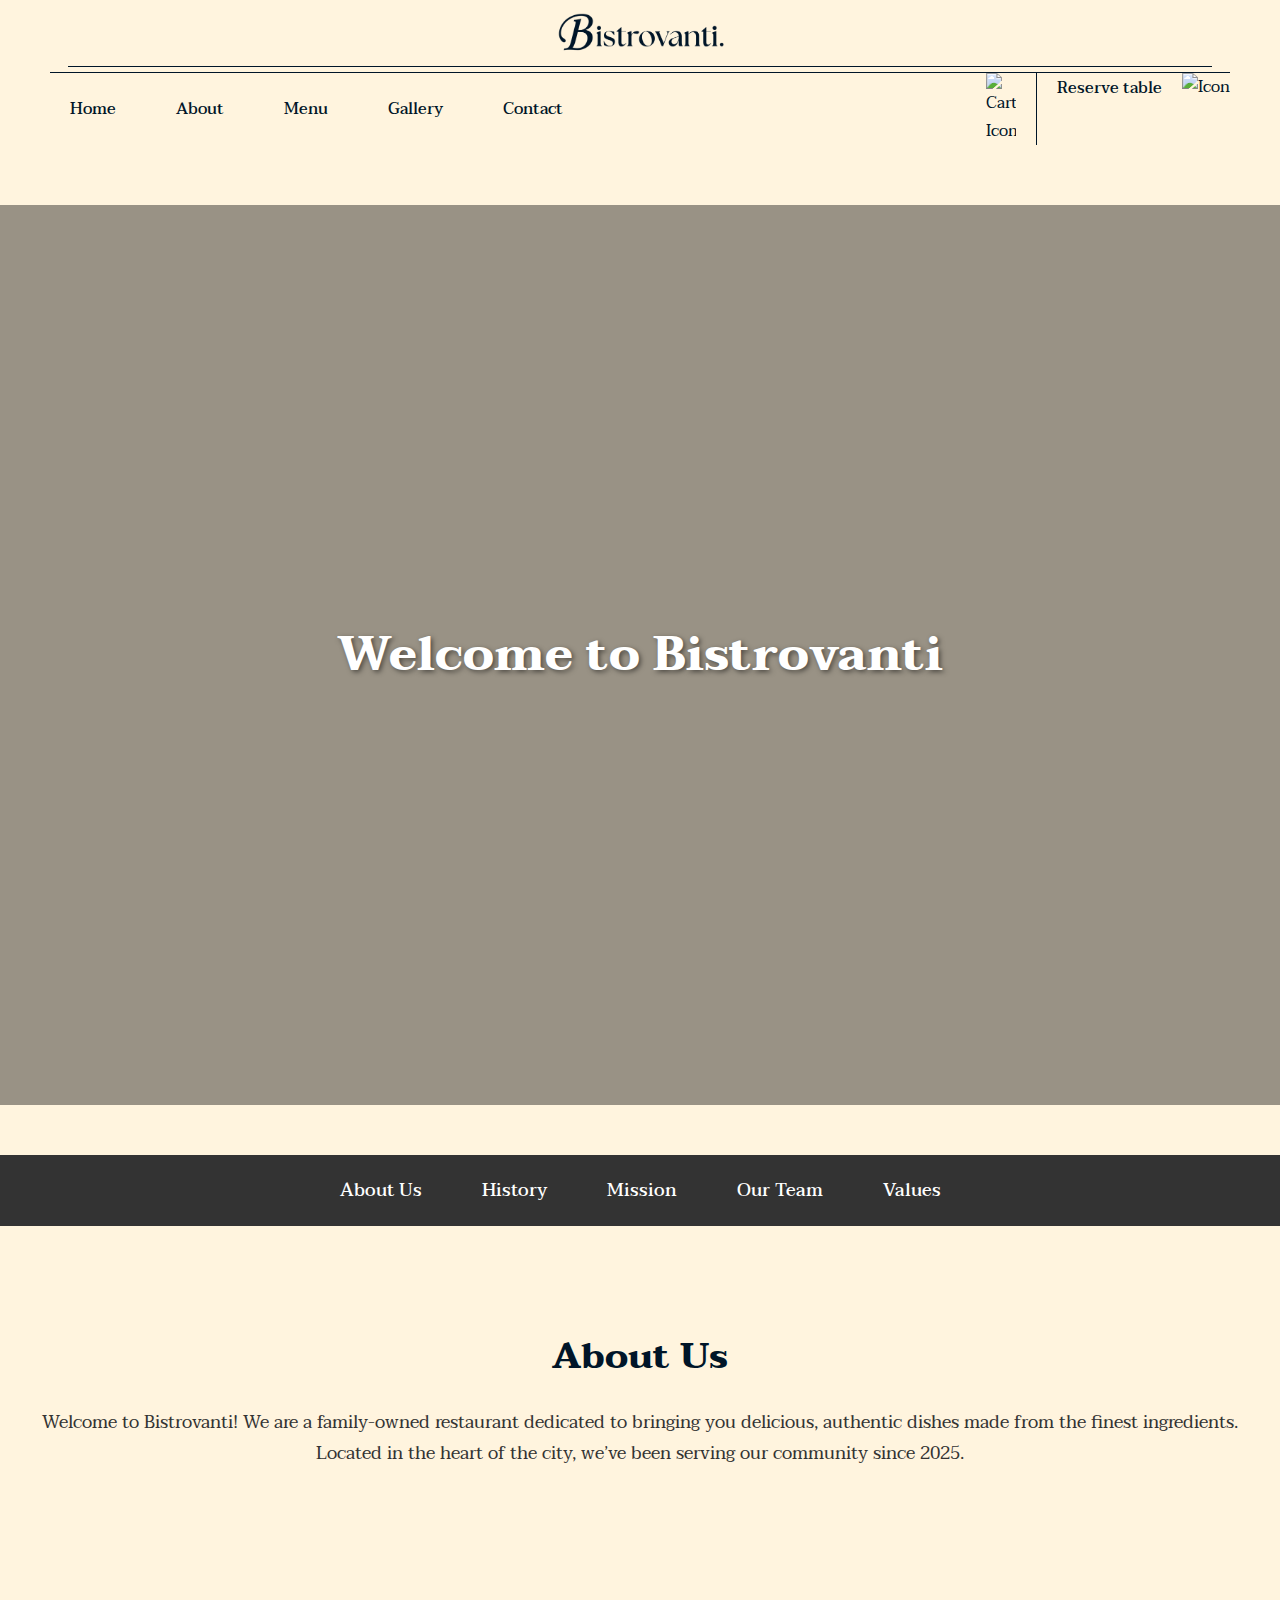
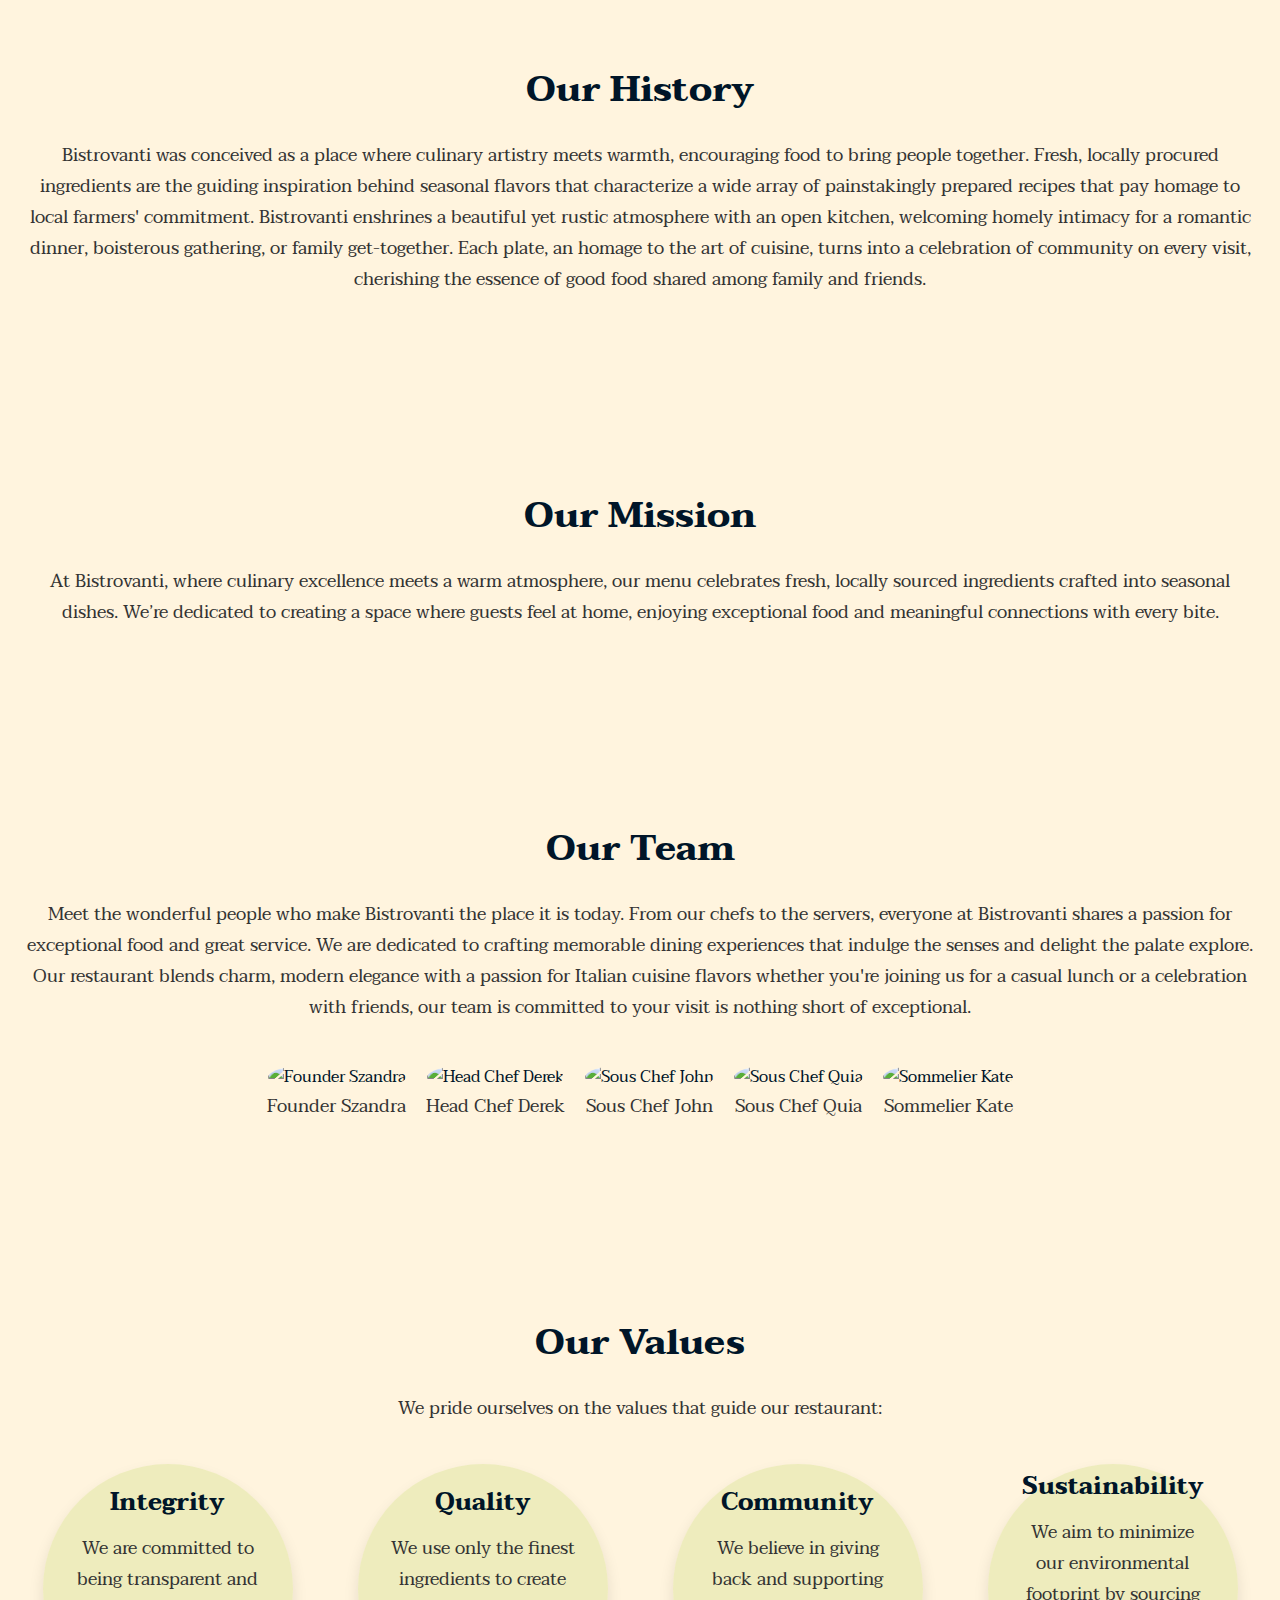
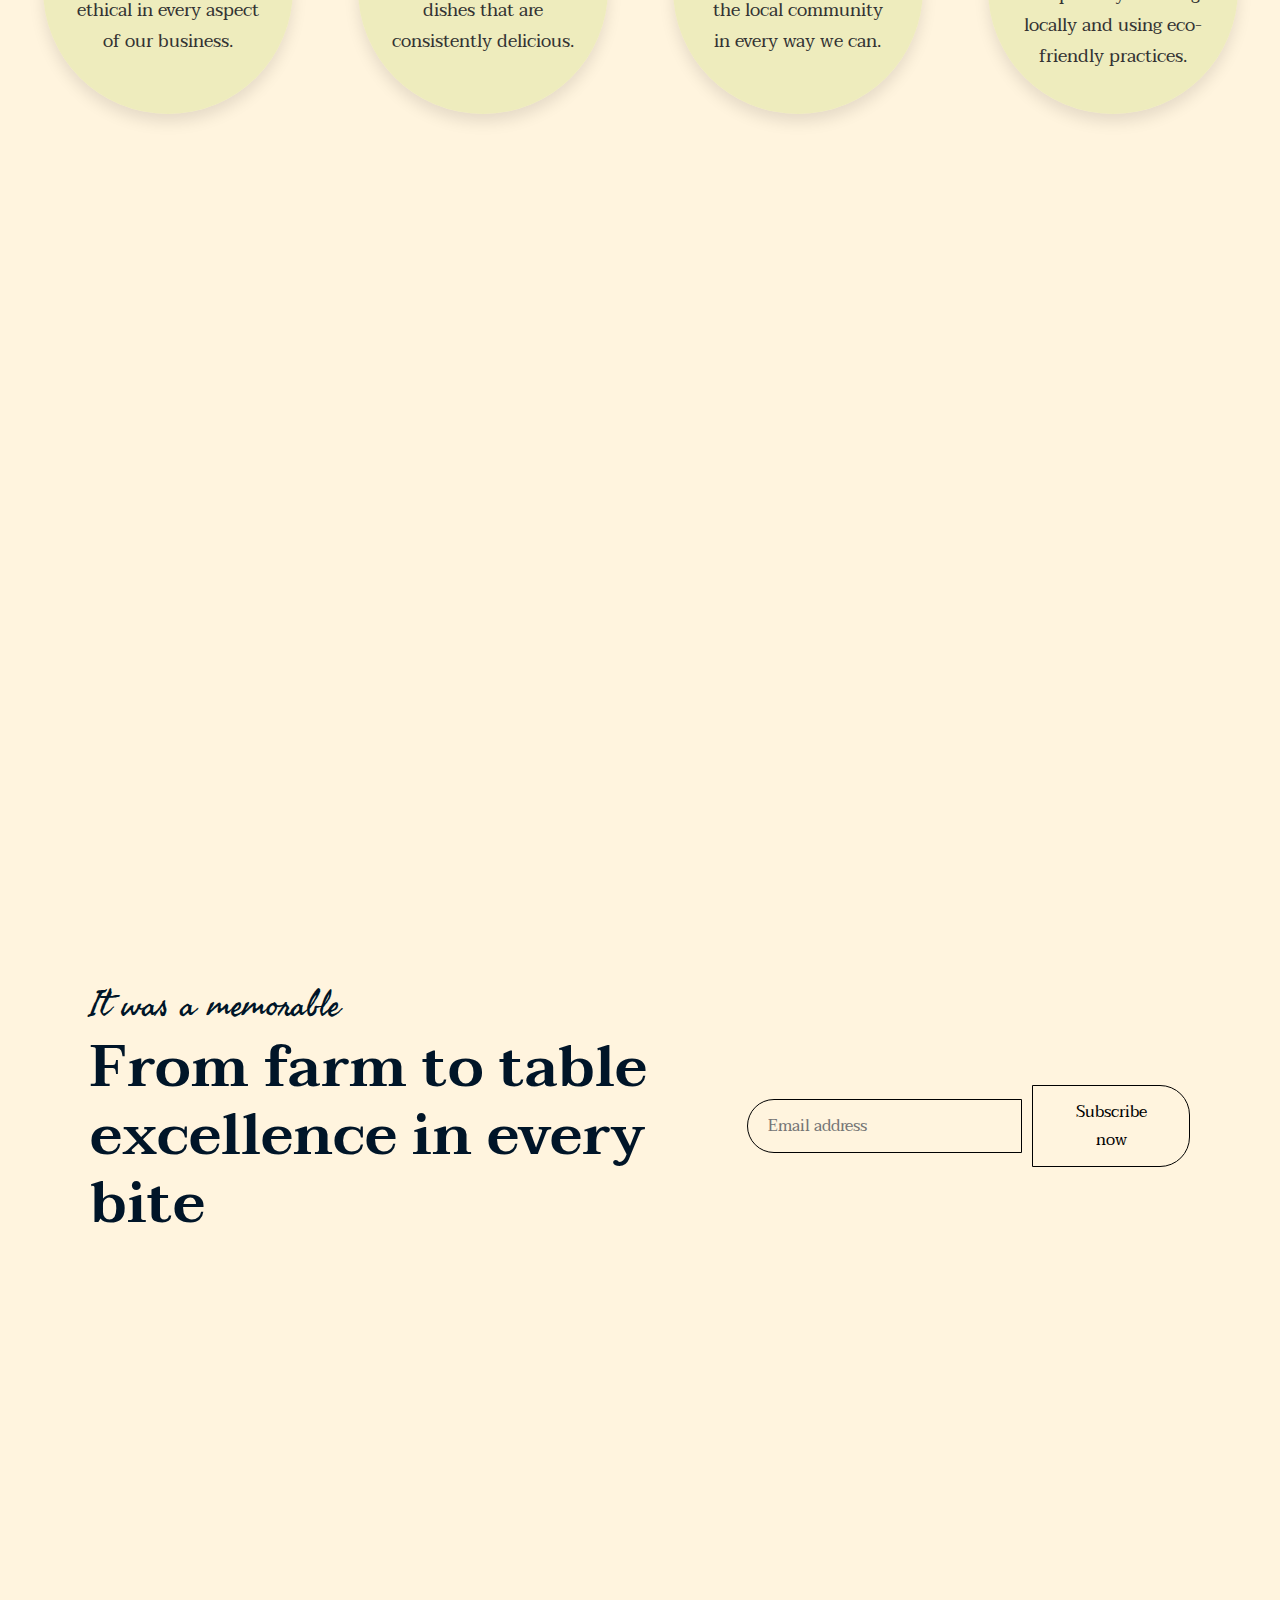
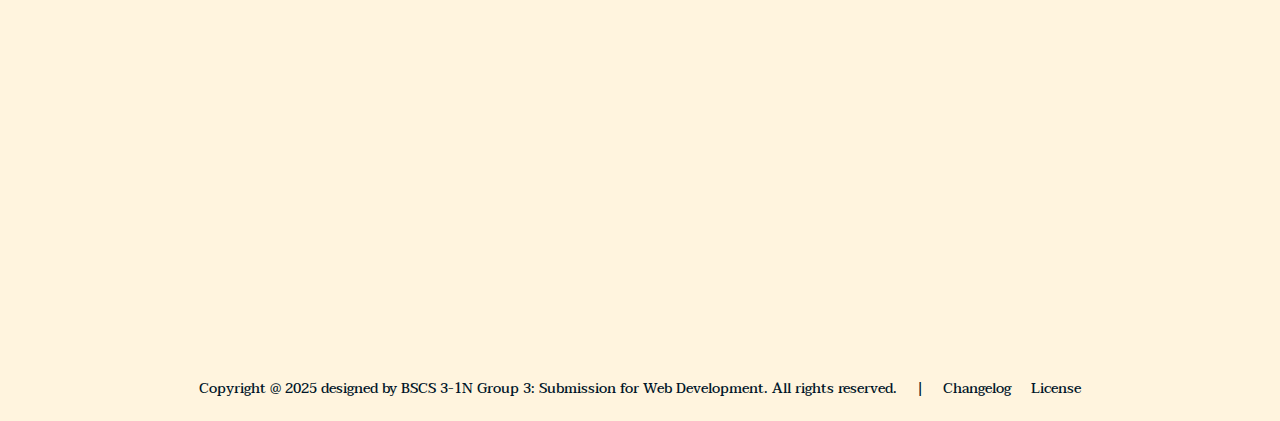
==== commit 640f9b1e: "updated footer" ====
--- a/about.html
+++ b/about.html
@@ -351,6 +351,17 @@
 
         .reservation-btn:hover {
             background-color: #0a2844;
+        }
+
+        .more-btn-border {
+            padding: 5px;
+            position: relative;
+            max-width: 100%;
+            display: inline-block;
+            border: 1px solid #ffd99f;
+            border-radius: 30px;
+            margin-top: 10px;
+            transition: transform 0.5s ease;
         }
 
         .marquee-container {
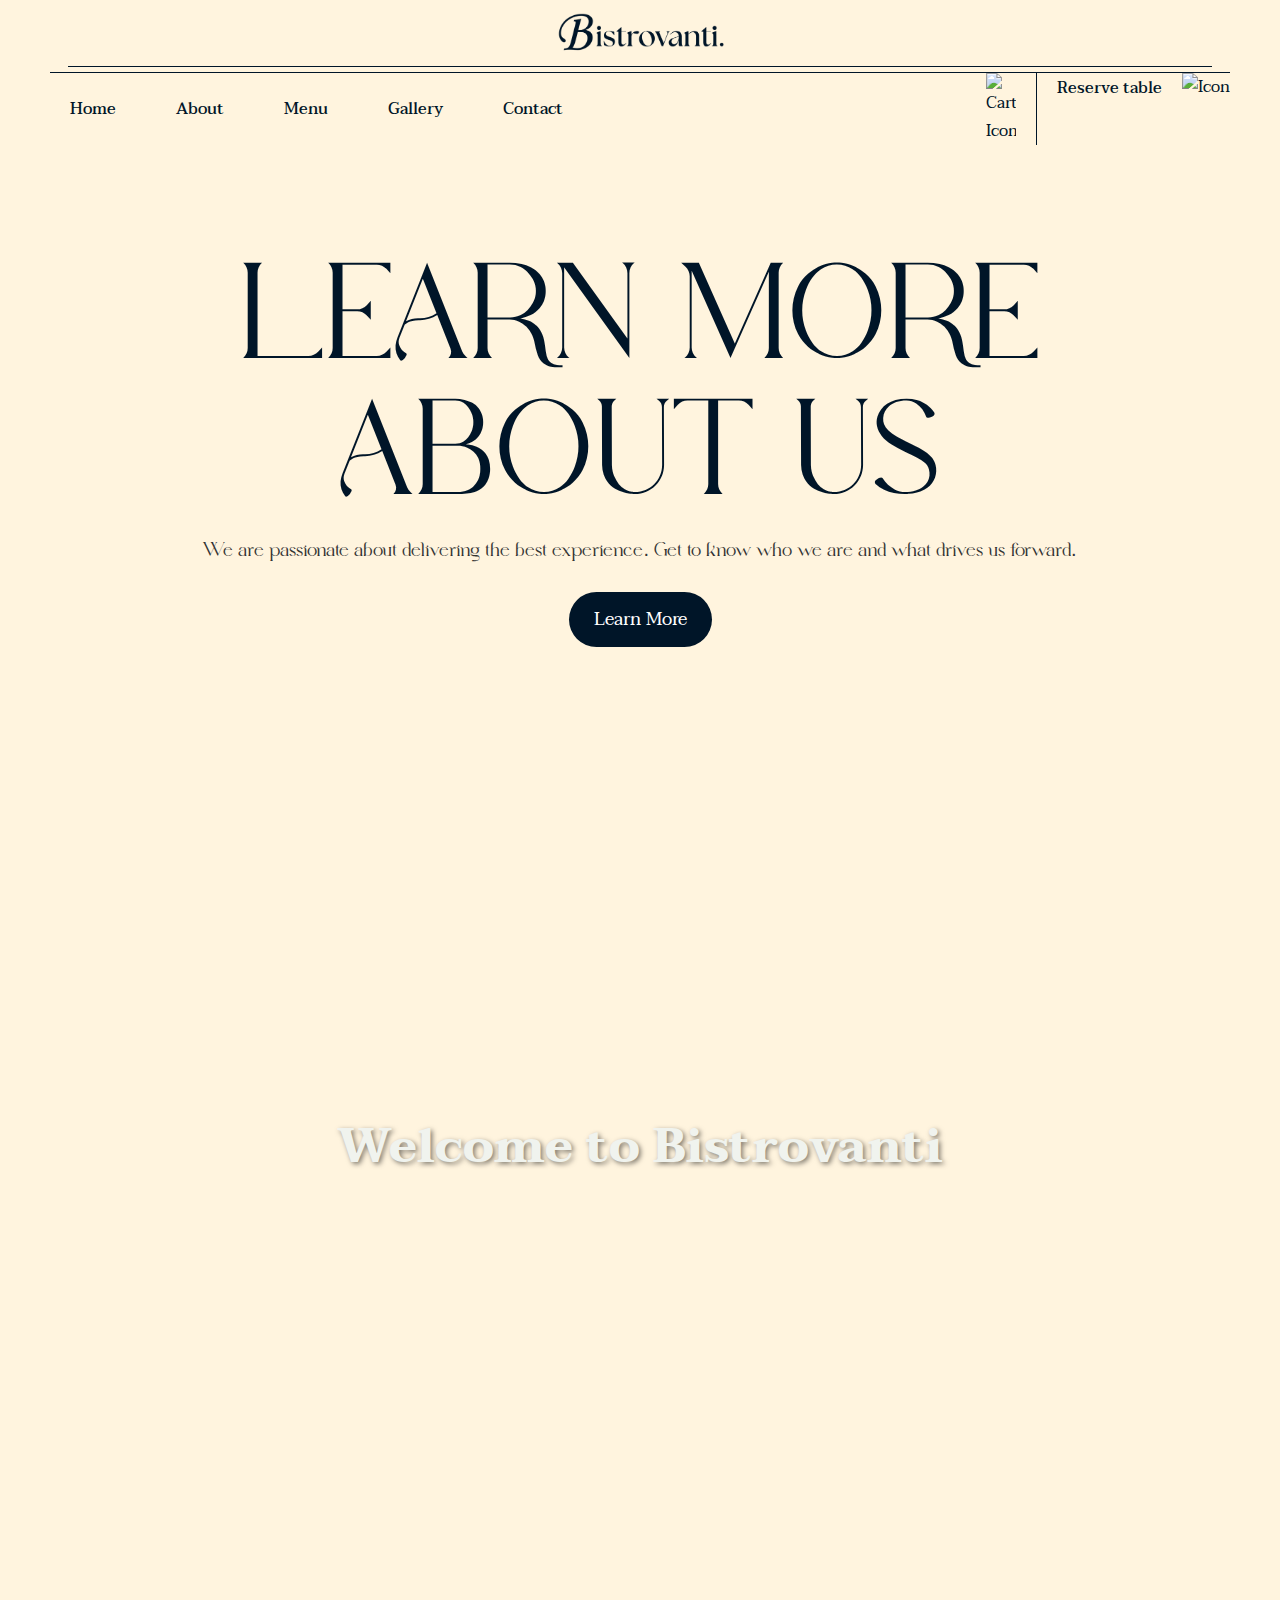
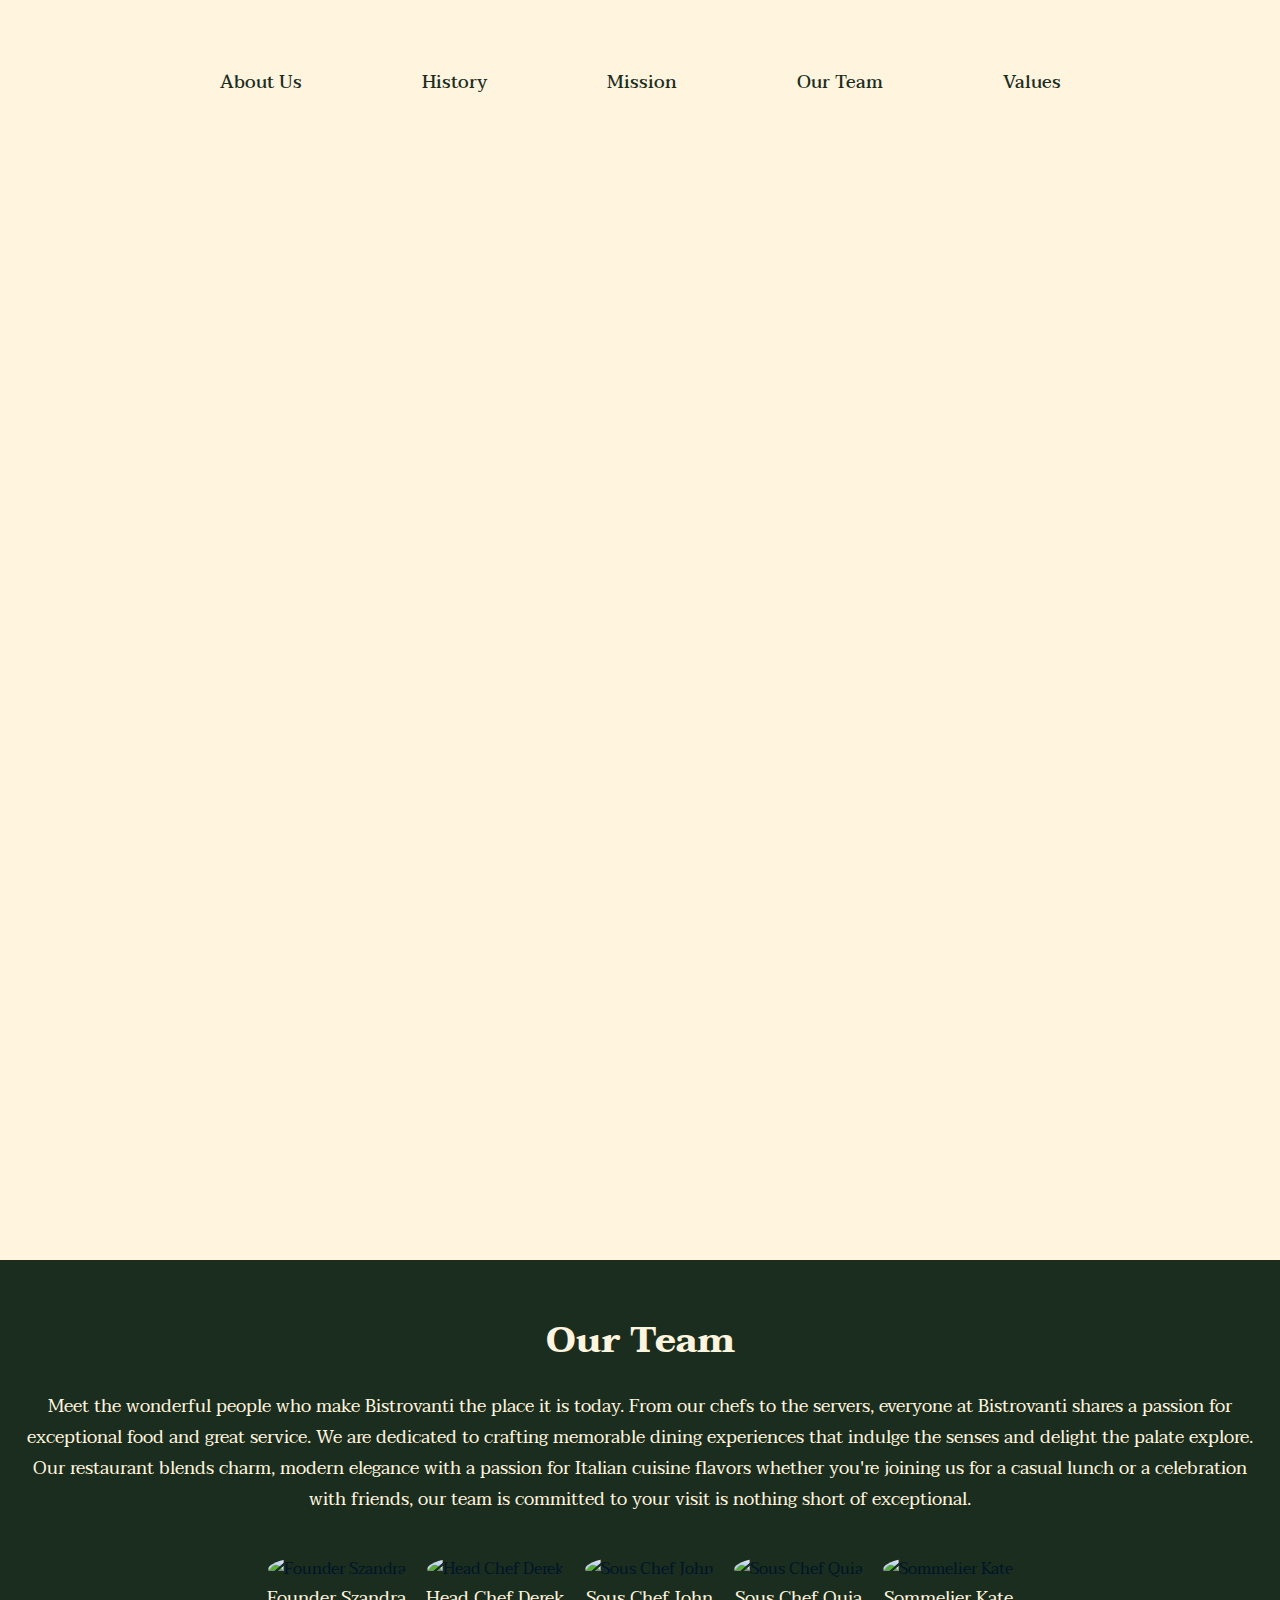
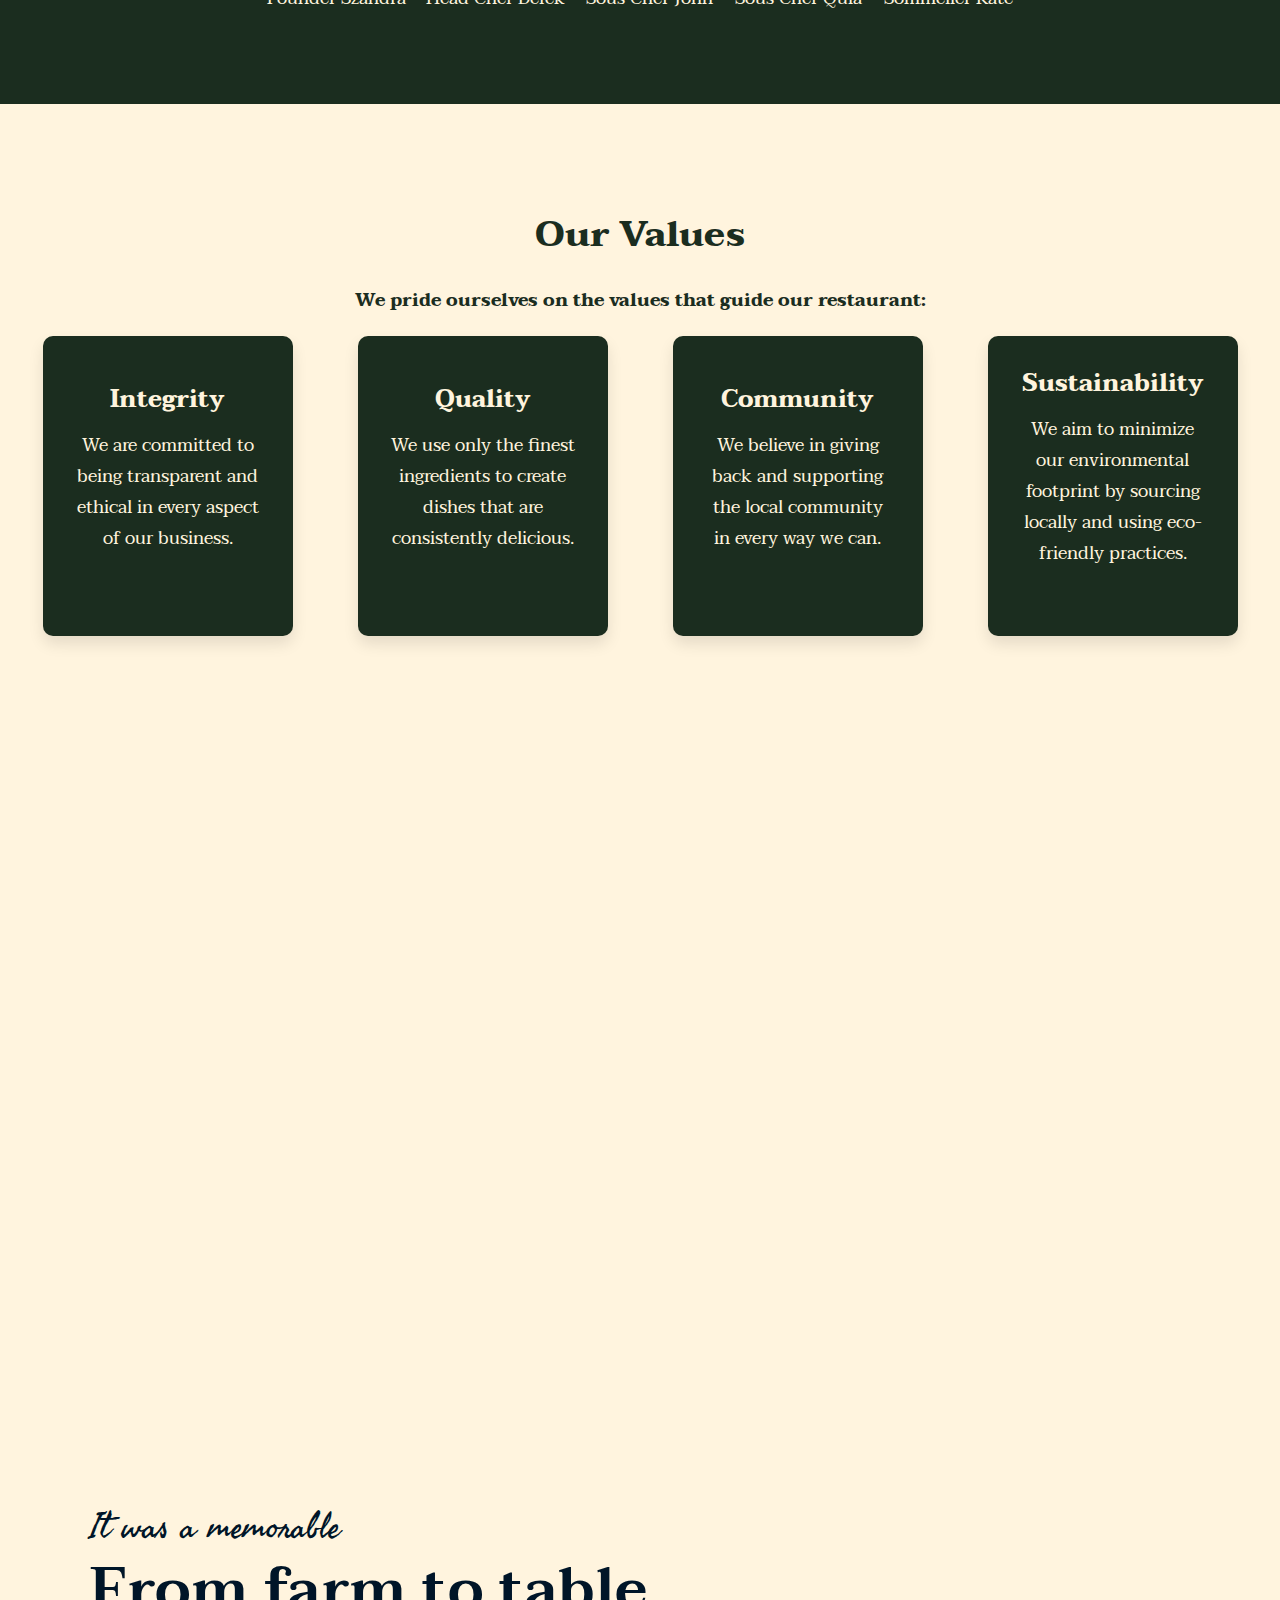
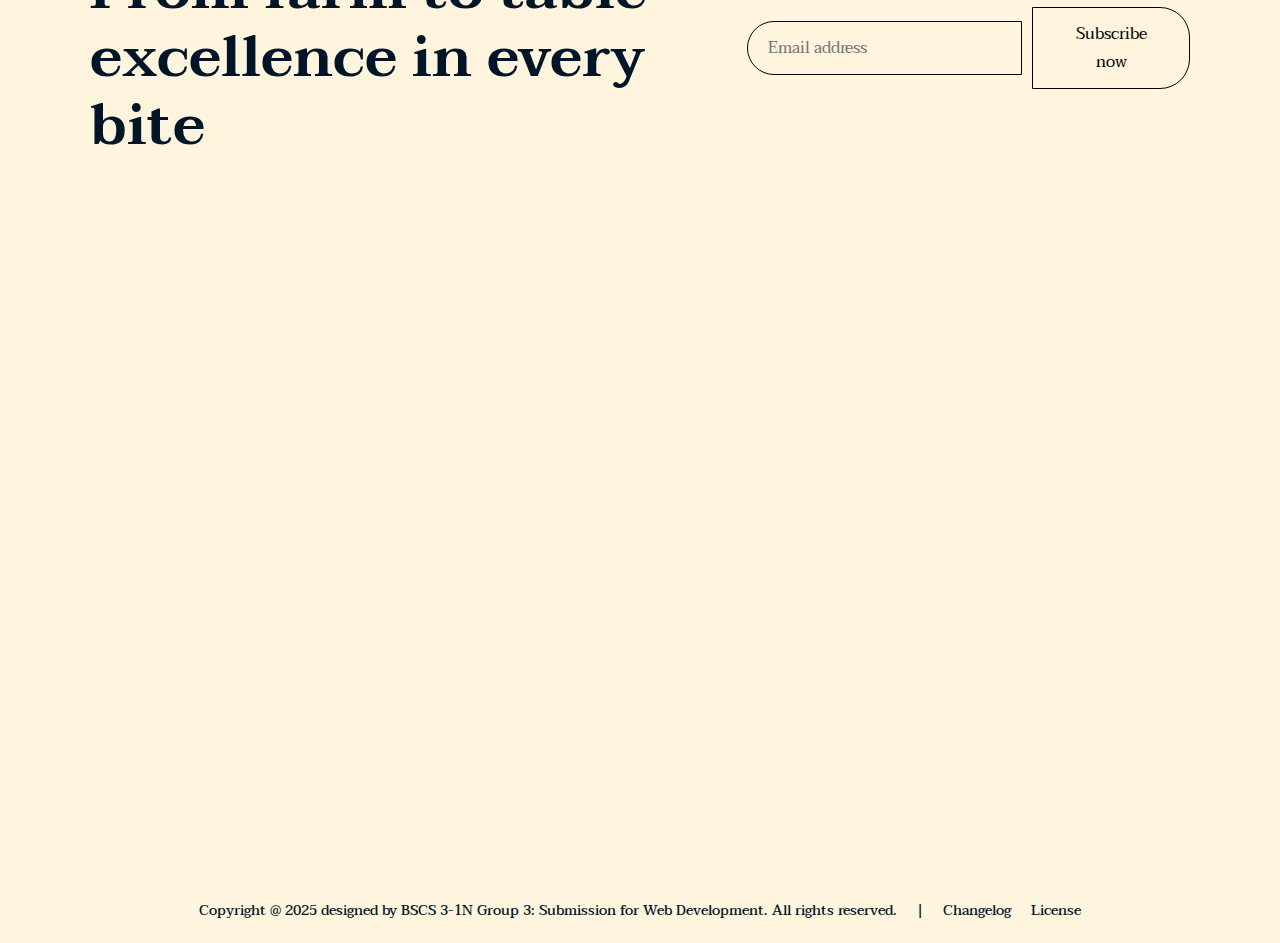
==== commit 0bf759bb: "enhanced version" ====
--- a/about.html
+++ b/about.html
@@ -23,6 +23,13 @@
         html,
         body {
             overflow-x: hidden;
+        }
+
+        @font-face {
+            font-family: 'Edensor Free';
+            src: url('static/font/Edensor-FREE.woff') format('woff');
+            font-weight: normal;
+            font-style: normal;
         }
 
         /* -------------------------
@@ -180,6 +187,74 @@
             padding-left: 20px;
         }
 
+    /* Hero Section */
+        .hero {
+            text-align: center;
+            padding: 80px 20px;
+            padding-bottom: 0px;
+            background-color: #fff4de; 
+            position: relative;
+        }
+
+        .hero h1 {
+            font-family: "Edensor Free", sans-serif; 
+            font-size: 136px;
+            font-weight: 400;
+            line-height: 136px;
+            text-transform: uppercase;
+            color: #001528;
+            letter-spacing: 2px;
+            transition: transform 0.3s ease; 
+            margin-top: -40px;
+            display: inline-block;  
+        }
+
+        .hero h1:hover {
+            transform: translateX(-10px); 
+        }
+
+        .hero p {
+            font-family: "Edensor Free", sans-serif; 
+            font-size: 20px;
+            color: #333;
+            margin-top: 20px;
+        }
+
+        .btn-hero {
+            display: inline-block;
+            margin-top: 30px;
+            padding: 12px 25px;
+            background-color: #001528;
+            color: white;
+            font-size: 18px;
+            text-decoration: none;
+            border-radius: 30px;
+            cursor: pointer;
+            font-family: Taviraj, sans-serif;
+            transition: background-color 0.3s ease;
+        }
+
+        .btn-hero:hover {
+            background-color: #0a2844;
+        }
+
+
+    @media (max-width: 768px) {
+        .hero h1 {
+            font-size: 48px; 
+            line-height: 48px;
+        }
+
+        .hero p {
+            font-size: 18px;
+        }
+
+        .btn-hero {
+            font-size: 16px;
+            padding: 10px 20px;
+        }
+    }
+
         /* Socials Section */
         .socials {
             padding: 20px;
@@ -406,9 +481,6 @@
         }
 
 
-
-
-
         /* Restaurant Interior Video Section */
         #video-section {
             position: relative;
@@ -430,7 +502,7 @@
             left: 0;
             width: 100%;
             height: 100%;
-            background-color: rgba(0, 0, 0, 0.4);
+            background-color: 1b2d1f;
             display: flex;
             justify-content: center;
             align-items: center;
@@ -439,13 +511,13 @@
         .video-title {
             font-size: 48px;
             font-weight: bold;
-            color: #fff;
+            color: #f0f3ee;
             text-align: center;
             text-shadow: 2px 2px 5px rgba(0, 0, 0, 0.5);
         }
 
         .section-choices {
-            background-color: #333;
+            background-color: #fff4de;
             padding: 20px;
             text-align: center;
         }
@@ -459,11 +531,11 @@
         }
 
         .section-choices ul li {
-            margin: 0 30px;
+            margin: 0 60px;
         }
 
         .section-choices ul li a {
-            color: #fff;
+            color: #1b2d1f;
             text-decoration: none;
             font-size: 18px;
             font-weight: 500;
@@ -471,7 +543,7 @@
         }
 
         .section-choices ul li a:hover {
-            color: #f8d9a0;
+            color: #f7a102;
         }
 
         /* Section Content */
@@ -492,172 +564,247 @@
             color: #fff4de;
         }
 
-        /* ------------------------- |
-   |     About, History, and Mission Sections     |
-   ------------------------- */
-
-        #about,
-        #history,
+
+      /* ------------------------- |
+    | About, History, and Mission Sections|
+      ------------------------- */
+
+        #about, 
+        #history, 
         #mission {
             padding: 50px 20px;
             text-align: center;
             color: #333;
-        }
-
-        #about h1,
-        #history h2,
+            position: relative; 
+            opacity: 0;
+            transform: translateY(100px);
+            animation: fadeInFromDown 1s ease-in-out forwards;
+            animation-delay: var(--delay);
+            }
+
+
+         @keyframes fadeInFromDown {
+         0% {
+             opacity: 0;
+             transform: translateY(100px); 
+           }
+         100% {
+             opacity: 1;
+             transform: translateY(0); 
+          }
+        }
+
+        #about {
+            --delay: 0.8s;
+        }
+
+        #history {
+            --delay: 1s;
+        }
+
+        #mission {
+            --delay: 2s;
+        }
+
+        #about h1, 
+        #history h2, 
         #mission h2 {
             font-size: 36px;
             color: #001528;
             margin-bottom: 20px;
         }
 
-        #about p,
-        #history p,
+        #about p, 
+        #history p, 
         #mission p {
             font-size: 18px;
             color: #333;
             margin-bottom: 40px;
         }
 
+        #about::before,
+        #about::after, 
+        #history::before, 
+        #mission::before {
+            content: "";
+            position: absolute;
+            left: 0;
+            right: 0;
+            z-index: -1; 
+        }
+
+
+        #about::before {
+            top: -15px; 
+            border-top: 6px solid #1b2d1f; 
+        }
+
+        #history::before {
+            top: -25px; 
+            border-top: 6px solid #1b2d1f; 
+        }
+
+        #mission::before {
+            top: -25px; 
+            border-top: 6px solid #1b2d1f; 
+        }
+
+        #mission::after {
+            top: -15px; 
+            border-top: 6px solid #1b2d1f; 
+        }
+
         @media (max-width: 768px) {
-
-            #about p,
-            #history p,
+            #about p, 
+            #history p, 
             #mission p {
                 font-size: 16px;
             }
 
-            #about h1,
-            #history h2,
+            #about h1, 
+            #history h2, 
             #mission h2 {
                 font-size: 30px;
             }
         }
 
+
         /* ------------------------- |
-   |     Staff Section       |
-   ------------------------- */
-
-        #staff {
-            padding: 50px 20px;
-            background-color: #fff4de;
-            text-align: center;
-        }
-
-        #staff h2 {
-            font-size: 36px;
-            color: #001528;
-            margin-bottom: 20px;
-        }
-
-        #staff p {
-            font-size: 18px;
-            color: #333;
-            margin-bottom: 40px;
-        }
-
-        .staff-photos {
-            display: flex;
-            flex-wrap: wrap;
-            justify-content: center;
-            align-items: center;
-            gap: 20px;
-            margin: 0 auto;
-        }
-
-        .staff-img {
-            width: 200px;
-            height: 200px;
-            border-radius: 50%;
-            object-fit: cover;
-            transition: transform 0.3s ease, box-shadow 0.3s ease;
-        }
-
-        .staff-img:hover {
-            transform: scale(1.1);
-            box-shadow: 0 8px 15px rgba(0, 0, 0, 0.2);
-        }
-
-        @media (max-width: 768px) {
+        |     Staff Section       |
+        ------------------------- */
+
+            #staff {
+                padding: 50px 20px;
+                background-color: #1b2d1f; 
+                text-align: center;
+            }
+
+            #staff h2 {
+                font-size: 36px;
+                color: #fff4de; 
+                margin-bottom: 20px;
+            }
+
+            #staff p {
+                font-size: 18px;
+                color: #fff4de; 
+                margin-bottom: 40px;
+            }
+
             .staff-photos {
-                flex-direction: column;
+                display: flex;
+                flex-wrap: wrap;
+                justify-content: center;
                 align-items: center;
+                gap: 20px;
+                margin: 0 auto;
             }
 
             .staff-img {
-                width: 150px;
-                height: 150px;
-            }
-        }
-
-        @media (max-width: 480px) {
-            .staff-img {
-                width: 120px;
-                height: 120px;
-            }
-        }
+                width: 200px;
+                height: 200px;
+                border-radius: 50%;
+                object-fit: cover;
+                transition: transform 0.3s ease, box-shadow 0.3s ease;
+            }
+
+            .staff-img:hover {
+                transform: scale(1.1);
+                box-shadow: 0 8px 15px rgba(0, 0, 0, 0.2);
+            }
+
+            @media (max-width: 768px) {
+                .staff-photos {
+                    flex-direction: column;
+                    align-items: center;
+                }
+
+                .staff-img {
+                    width: 150px;
+                    height: 150px;
+                }
+            }
+
+            @media (max-width: 480px) {
+                .staff-img {
+                    width: 120px;
+                    height: 120px;
+                }
+            }
 
         /* ------------------------- |
    |       Values Section    |
    ------------------------- */
 
-        #values {
-            padding: 50px 20px;
-            background-color: #fff4de;
-            text-align: center;
-        }
-
-        #values h2 {
-            font-size: 36px;
-            color: #001528;
-            margin-bottom: 20px;
-        }
-
-        #values p {
-            font-size: 18px;
-            color: #333;
-            margin-bottom: 40px;
-        }
-
-        .values-container {
-            display: grid;
-            grid-template-columns: repeat(auto-fit, minmax(250px, 1fr));
-            gap: 20px;
-            justify-items: center;
-        }
-
-        .value-plate {
-            background-color: #e6e9aca9;
-            border-radius: 50%;
-            padding: 30px;
-            width: 250px;
-            height: 250px;
-            display: flex;
-            flex-direction: column;
-            justify-content: center;
-            align-items: center;
-            box-shadow: 0 8px 15px rgba(0, 0, 0, 0.1);
-            text-align: center;
-            transition: transform 0.3s ease, box-shadow 0.3s ease;
-        }
-
-        .value-plate h3 {
-            font-size: 24px;
-            color: #001528;
-            margin-bottom: 10px;
-            font-weight: bold;
-        }
-
-        .value-plate p {
-            font-size: 16px;
-            color: #555;
-        }
-
-        .value-plate:hover {
-            transform: scale(1.05);
-            box-shadow: 0 12px 20px rgba(0, 0, 0, 0.2);
-        }
+            #values { 
+                padding: 50px 20px;
+                background-color: #fff4de;
+                text-align: center;
+            }
+
+            #values h2 {
+                font-size: 36px;
+                color: #1b2d1f;
+                margin-bottom: 20px;
+            }
+
+            #values h3 {
+                font-size: 18px;
+                color: #1b2d1f;
+                margin-bottom: 20px;
+            }
+
+            #values p {
+                font-size: 18px;
+                color: #fff4de;
+                margin-bottom: 40px;
+            }
+
+            #values h4 {
+                font-size: 24px;
+                color: #fff4de;
+                margin-bottom: 10px;
+            }
+
+            .values-container {
+                display: grid;
+                grid-template-columns: repeat(auto-fit, minmax(250px, 1fr));
+                gap: 20px;
+                justify-items: center;
+            }
+
+            .value-plate {
+                background-color: #1b2d1f;
+                border-radius: 10px;
+                padding: 30px;
+                width: 250px;
+                height: 300px;
+                display: flex;
+                flex-direction: column;
+                justify-content: center;
+                align-items: center;
+                box-shadow: 0 8px 15px rgba(0, 0, 0, 0.1);
+                text-align: center;
+                transition: transform 0.3s ease, box-shadow 0.3s ease;
+            }
+
+            .value-plate h3 {
+                font-size: 24px;
+                color: #fff4de;
+                margin-bottom: 10px;
+                font-weight: bold;
+            }
+
+            .value-plate p {
+                font-size: 16px;
+                color: #fff4de;
+            }
+
+            .value-plate:hover {
+                transform: scale(1.05);
+                box-shadow: 0 12px 20px rgba(0, 0, 0, 0.2);
+            }
+
     </style>
 </head>
 
@@ -689,6 +836,15 @@
             </div>
         </div>
     </header>
+
+    
+    <section class="hero">
+        <h1>Learn More About Us</h1>
+        <p>We are passionate about delivering the best experience. Get to know who we are and what drives us forward.</p>
+        <a href="#about" class="btn-hero">Learn More</a>
+    </section>
+    
+    
     <section id="video-section">
         <video id="restaurant-video" autoplay muted loop>
             <source
@@ -783,22 +939,22 @@
         <!-- Values Section -->
         <section id="values">
             <h2>Our Values</h2>
-            <p>We pride ourselves on the values that guide our restaurant:</p>
+            <h3>We pride ourselves on the values that guide our restaurant:</h3>
             <div class="values-container">
                 <div class="value-plate">
-                    <h3>Integrity</h3>
+                    <h4>Integrity</h4>
                     <p>We are committed to being transparent and ethical in every aspect of our business.</p>
                 </div>
                 <div class="value-plate">
-                    <h3>Quality</h3>
+                    <h4>Quality</h4>
                     <p>We use only the finest ingredients to create dishes that are consistently delicious.</p>
                 </div>
                 <div class="value-plate">
-                    <h3>Community</h3>
+                    <h4>Community</h4>
                     <p>We believe in giving back and supporting the local community in every way we can.</p>
                 </div>
                 <div class="value-plate">
-                    <h3>Sustainability</h3>
+                    <h4>Sustainability</h4>
                     <p>We aim to minimize our environmental footprint by sourcing locally and using eco-friendly
                         practices.</p>
                 </div>
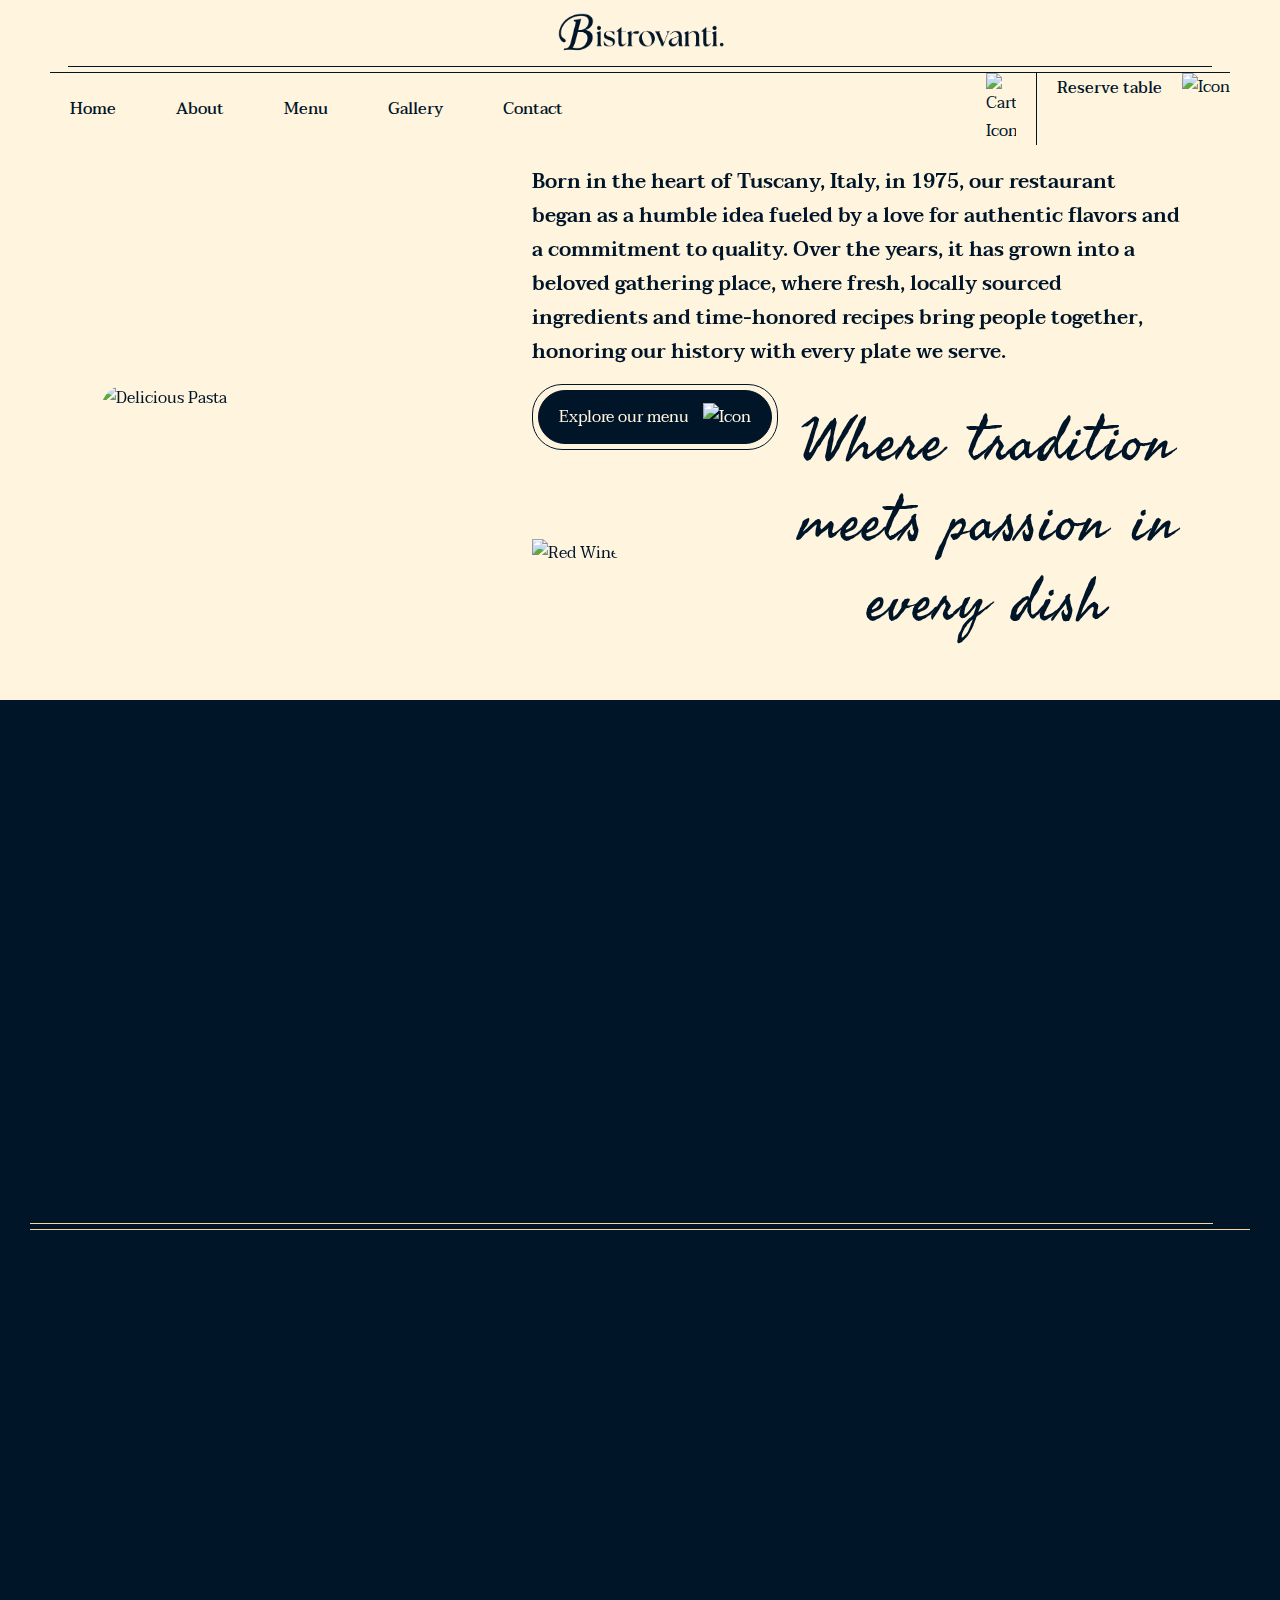
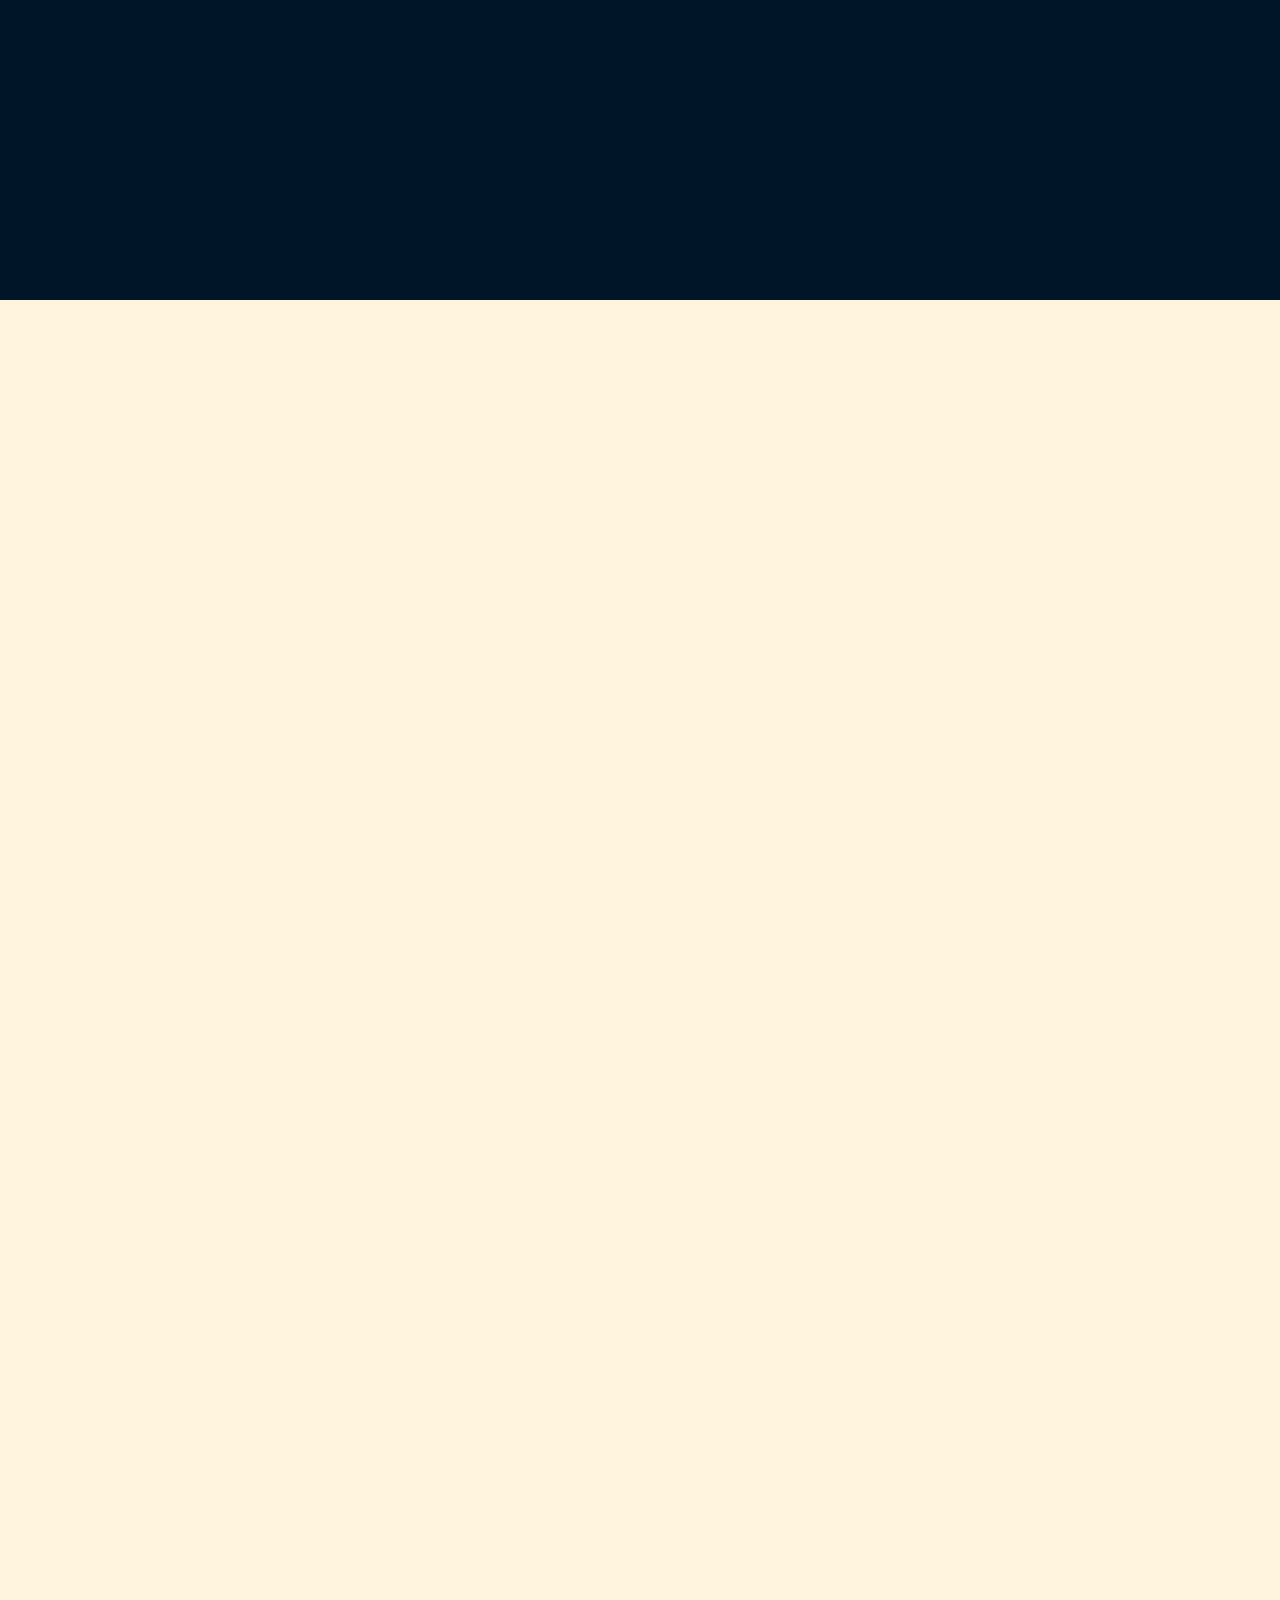
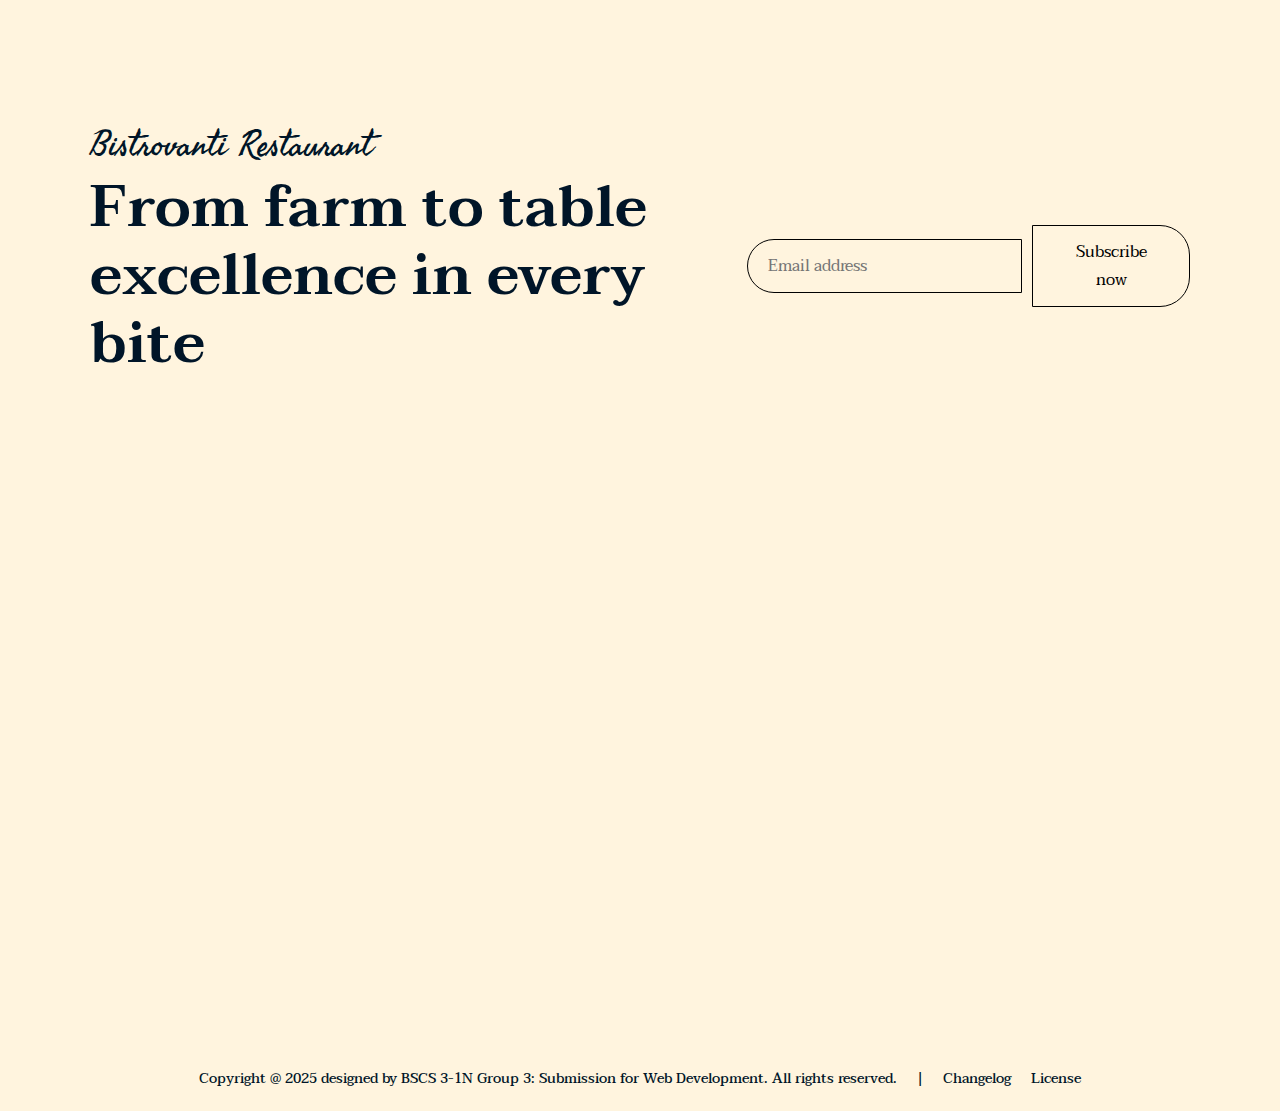
==== commit a5756d37: "enhanced versions" ====
--- a/about.html
+++ b/about.html
@@ -8,9 +8,7 @@
     <link rel="stylesheet" href="static/styles.css">
     <link rel="preconnect" href="https://fonts.googleapis.com">
     <link rel="preconnect" href="https://fonts.gstatic.com" crossorigin>
-    <link
-        href="https://fonts.googleapis.com/css2?family=Fasthand&family=Taviraj:ital,wght@0,100;0,200;0,300;0,400;0,500;0,600;0,700;0,800;0,900;1,100;1,200;1,300;1,400;1,500;1,600;1,700;1,800;1,900&display=swap"
-        rel="stylesheet">
+    <link href="https://fonts.googleapis.com/css2?family=Fasthand&family=Taviraj:ital,wght@0,100;0,200;0,300;0,400;0,500;0,600;0,700;0,800;0,900;1,100;1,200;1,300;1,400;1,500;1,600;1,700;1,800;1,900&display=swap" rel="stylesheet">
     <link rel="icon" href="static/images/favicon.png" type="image/png">
     <link href="https://cdn.jsdelivr.net/npm/aos@2.3.4/dist/aos.css" rel="stylesheet">
     <style>
@@ -187,624 +185,410 @@
             padding-left: 20px;
         }
 
-    /* Hero Section */
+        /* Hero Section */
         .hero {
+            display: flex;
+            justify-content: space-between;
+            align-items: center;
+            padding: 10px 100px;
+            background-size: cover;
+            background-position: center;
+            position: relative;
+            padding-bottom: 60px;
+        }
+
+        .hero-content {
+            max-width: 60%;
+            margin-left: 40px;
+        }
+
+        .hero p {
+            font-size: 20px;
+            font-weight: 600;
+            line-height: 34px;
+            margin-bottom: 5px;
+        }
+
+        .hero-stats {
+            font-family: "Fasthand", cursive;
+            margin-top: -50px;
+            font-size: 60px;
+            font-weight: 400;
+            color: #001528;
+            letter-spacing: 2px;
+            line-height: 80px;
+            transition: transform 0.5s ease;
             text-align: center;
-            padding: 80px 20px;
-            padding-bottom: 0px;
-            background-color: #fff4de; 
-            position: relative;
-        }
-
-        .hero h1 {
-            font-family: "Edensor Free", sans-serif; 
-            font-size: 136px;
+            margin-left: 50px;
+        }
+
+        .hero-images {
+            display: flex;
+            justify-content: space-between;
+            align-items: center;
+            gap: 20px;
+        }
+
+        .hero-image-left img,
+        .hero-image-right img {
+            width: 100%;
+            height: auto;
+            object-fit: cover;
+            transition: transform 0.3s ease;
+            overflow: hidden;
+        }
+
+        .hero-image-left img {
+            border-top-left-radius: 250px;
+        }
+
+        .hero-image-right img {
+            width: 120%;
+            border-top-right-radius: 150px;
+            margin-top: 13px;
+        }
+
+        .hero-image-left {
+            flex: 1;
+        }
+
+        .hero-image-right {
+            flex: 0 0 30%;
+            margin-top: 12px;
+        }
+
+        @media (max-width: 768px) {
+            .hero {
+                flex-direction: column;
+                text-align: center;
+            }
+
+            .hero-content {
+                max-width: 100%;
+                padding: 20px;
+            }
+
+            .hero-images {
+                display: block;
+                margin-top: 30px;
+            }
+
+            .hero-image-left,
+            .hero-image-right {
+                width: 100%;
+                margin-bottom: 20px;
+            }
+
+            .hero h1 {
+                font-size: 40px;
+                line-height: 50px;
+            }
+
+            .hero p {
+                font-size: 16px;
+                line-height: 24px;
+            }
+
+            .hero-stats {
+                font-size: 20px;
+            }
+        }
+
+        /* Interior Section */
+        .interior-section {
+            background-color: #001528;
+            padding: 70px 30px;
+            width: 100%;
+            display: flex;
+            flex-direction: row;
+            justify-content: space-between;
+            align-items: center;
+            flex-wrap: wrap;
+        }
+
+        .history-text {
+            flex: 1;
+            max-width: 600px;
+            margin-right: 30px;
+            color: #fff4de;
+            text-align: right;
+        }
+
+        .history-text h2 {
+            font-family: "Edensor Free", sans-serif;
+            font-weight: 300;
+            font-size: 60px;
+            line-height: 100px;
+            text-transform: uppercase;
+            margin-bottom: 10px;
+            animation: fadeInFromDown 0.2s ease-in-out forwards;
+        }
+
+        .history-text p {
+            font-family: Taviraj, sans-serif;
+            font-size: 22px;
+            line-height: 1.4;
             font-weight: 400;
-            line-height: 136px;
+            animation: fadeInFromDown 0.2s ease-in-out forwards;
+            margin-bottom: 30px;
+        }
+
+        .video-block {
+            border-radius: 50px;
+            overflow: hidden;
+            max-width: 100%;
+            height: auto;
+            display: block;
+            flex: 1;
+        }
+
+        @media (max-width: 768px) {
+            .interior-section {
+                flex-direction: column;
+                align-items: center;
+            }
+
+            .history-text {
+                max-width: 100%;
+                margin-right: 0;
+                text-align: center;
+            }
+
+            .video-block {
+                width: 100%;
+                margin-top: 20px;
+            }
+
+            .history-text h2 {
+                font-size: 28px;
+            }
+
+            .history-text p {
+                font-size: 20px;
+            }
+        }
+
+        .team-section {
+            background-color: #001528;
+            padding: 70px 30px;
+            display: flex;
+            flex-direction: column;
+            justify-content: flex-start;
+            align-items: center;
+        }
+
+        .team-section h2 {
+            font-family: "Edensor Free", sans-serif;
+            font-weight: 400;
+            font-size: 80px;
+            line-height: 100px;
             text-transform: uppercase;
-            color: #001528;
-            letter-spacing: 2px;
-            transition: transform 0.3s ease; 
-            margin-top: -40px;
-            display: inline-block;  
-        }
-
-        .hero h1:hover {
-            transform: translateX(-10px); 
-        }
-
-        .hero p {
-            font-family: "Edensor Free", sans-serif; 
-            font-size: 20px;
-            color: #333;
-            margin-top: 20px;
-        }
-
-        .btn-hero {
+            padding-left: 70px;
+            color: #fff4de;
+        }
+
+        .team-items {
+            margin-top: 40px;
+            display: flex;
+            flex-wrap: wrap;
+            justify-content: flex-start;
+            gap: 20px;
+            transition: transform 0.3s ease;
+        }
+
+        .team-item {
+            flex: 0 0 auto;
             display: inline-block;
-            margin-top: 30px;
-            padding: 12px 25px;
-            background-color: #001528;
-            color: white;
+            width: calc(25% - 20px);
+            height: 300px;
+            margin: 20px 0;
+            border: 1px solid #fff4de33;
+            border-radius: 30px;
+            background-color: #fff4de;
+            color: #001528;
+            flex-flow: column;
+            justify-content: space-between;
+            height: 100%;
+            padding-top: 30px;
+            padding-left: 30px;
+            padding-right: 30px;
+            overflow: hidden;
+            margin-bottom: 0;
+            padding-bottom: 0;
+        }
+
+        .team-item img {
+            margin-top: 28px;
+            width: 100%;
+            height: 300px;
+            object-fit: cover;
+            border-top-left-radius: 200px;
+            border-top-right-radius: 200px;
+        }
+
+        .team-item h3 {
+            font-size: 22px;
+            font-weight: 600;
+            line-height: 32px;
+        }
+
+        .team-item p {
             font-size: 18px;
+            margin: 10px 0;
+        }
+
+        .team-item span {
+            margin-top: 8px;
+            font-weight: 500;
+        }
+
+        .team-item a {
             text-decoration: none;
-            border-radius: 30px;
-            cursor: pointer;
-            font-family: Taviraj, sans-serif;
-            transition: background-color 0.3s ease;
-        }
-
-        .btn-hero:hover {
-            background-color: #0a2844;
-        }
-
-
-    @media (max-width: 768px) {
-        .hero h1 {
-            font-size: 48px; 
-            line-height: 48px;
-        }
-
-        .hero p {
-            font-size: 18px;
-        }
-
-        .btn-hero {
-            font-size: 16px;
+            background-color: #ffd99f;
+            color: #001528;
             padding: 10px 20px;
-        }
-    }
-
-        /* Socials Section */
-        .socials {
-            padding: 20px;
-            background-color: #1b2d1f;
-            color: #fff4de;
-            font-size: 30px;
+            margin-top: 10px;
+            display: inline-block;
+            border-radius: 25px;
+            font-weight: bold;
+        }
+
+        .team-item a:hover {
+            background-color: #ffcb4e;
+        }
+
+        .values {
+            background-color: #fff4de;
+            padding: 60px 0px;
+            text-align: center;
+        }
+
+        .value-title {
+            margin-bottom: 20px;
+        }
+
+        .value-title h2 {
+            font-family: "Edensor Free", sans-serif;
+            font-weight: 400;
+            font-size: 80px;
             line-height: 100px;
+            text-transform: uppercase;
+            color: #001528;
             text-align: center;
-            padding-bottom: 60px;
-        }
-
-        .socials-gallery {
-            display: flex;
-            gap: 20px;
+        }
+
+        .value-container {
+            display: flex;
+            justify-content: space-between;
+            gap: 10px;
+            flex-wrap: nowrap;
+            max-width: 1300px;
+            margin: 0 auto;
+        }
+
+        .value-item-wrapper {
+            background-color: transparent;
+            border: 1px solid #001528;
+            border-radius: 200px;
+            padding: 10px;
+            display: flex;
             justify-content: center;
-            flex-wrap: wrap;
-        }
-
-        .social-item {
-            position: relative;
-            width: 230px;
-            height: 230px;
-            margin: 0 15px;
-            overflow: hidden;
-            border-radius: 5px;
-            box-shadow: 0 4px 12px rgba(0, 0, 0, 0.2);
-        }
-
-        .social-item img {
+            align-items: center;
+            width: 22%;
+            height: auto;
+        }
+
+        .value-item {
+            background-color: transparent;
+            border: 1px solid #001528;
+            border-radius: 200px;
+            padding: 50px;
+            text-align: center;
+            box-shadow: 0 4px 10px rgba(0, 0, 0, 0.1);
+            display: flex;
+            flex-direction: column;
+            align-items: center;
             width: 100%;
             height: 100%;
-            object-fit: cover;
-            transition: transform 0.3s ease;
-        }
-
-        .social-item:hover img {
-            transform: scale(1.1);
-            filter: blur(1px);
-            opacity: 0.65;
-        }
-
-        .social-icon {
-            position: absolute;
-            top: 50%;
-            left: 50%;
-            transform: translate(-50%, -50%);
-            opacity: 0;
-            transition: opacity 0.3s ease;
-            background-position: center;
+        }
+
+        .value-icon {
+            background-color: #001528;
+            width: 100px;
+            height: 100px;
             border-radius: 50%;
-            background-repeat: no-repeat;
-            background-size: 30px;
-            background-color: rgba(255, 255, 255, 0.7);
-        }
-
-        .social-item:hover .social-icon {
-            opacity: 1;
-            border-radius: 200px;
-            background-color: #fff4de;
+            display: flex;
             justify-content: center;
             align-items: center;
-            width: 50px;
-            height: 50px;
-            display: flex;
-            overflow: hidden;
-        }
-
-        .social-icon.instagram {
-            background-image: url('https://cdn1.iconfinder.com/data/icons/social-media-outline-6/128/SocialMedia_Instagram-Outline-1024.png');
-        }
-
-        .social-icon.facebook {
-            background-image: url('https://cdn1.iconfinder.com/data/icons/social-media-outline-6/128/SocialMedia_Facebook-Outline-512.png');
-        }
-
-        .social-icon.twitter {
-            background-image: url('https://cdn1.iconfinder.com/data/icons/social-media-outline-6/128/SocialMedia_Tumblr-Outline-1024.png');
-        }
-
-        .social-icon.pinterest {
-            background-image: url('https://cdn1.iconfinder.com/data/icons/social-media-outline-6/128/SocialMedia_Pinterest-Outline-1024.png');
-        }
-
-        .social-icon.youtube {
-            background-image: url('https://cdn1.iconfinder.com/data/icons/social-media-outline-6/128/SocialMedia_Youtube-Outline-1024.png');
+        }
+
+        .value-icon img {
+            width: 60px;
+            height: 60px;
+        }
+
+        .values h3 {
+            margin: 20px;
+            font-size: 22px;
+            line-height: 32px;
+        }
+
+        .value-item p {
+            font-size: 16px;
+            color: #001528;
         }
 
         @media (max-width: 768px) {
-            .social-item {
-                width: 45%;
-                height: 150px;
+            .value-item-wrapper {
+                width: 48%;
+                margin-bottom: 20px;
             }
         }
 
         @media (max-width: 480px) {
-            .social-item {
-                width: 80%;
-                height: 150px;
-            }
-        }
-
-        /* Footer Section */
-        .footer-top,
-        .footer {
-            background-color: #fff4de;
-            color: #001528;
-            padding: 60px 90px;
-            padding-bottom: 20px;
-        }
-
-        .footer-top h1 {
-            font-family: "Fasthand", cursive;
-            font-size: 35px;
-            font-weight: 200;
-            line-height: 40px;
-            font-style: normal;
-        }
-
-        .footer-top h2 {
-            font-size: 48px;
-            font-weight: 600;
-            margin: 10px 0;
-            font-size: 58px;
-            line-height: 68px;
-            max-width: 800px;
-        }
-
-        .footer {
-            padding-top: 0px;
-            padding-bottom: 0px;
-        }
-
-        .footer-row {
-            display: flex;
-            justify-content: space-between;
-            flex-wrap: wrap;
-            gap: 100px;
-        }
-
-        .footer-item {
-            flex: 1;
-            min-width: 220px;
-            margin-bottom: 20px;
-        }
-
-        .footer-item h3 {
-            font-size: 20px;
-            font-weight: 700;
-            margin-bottom: 10px;
-        }
-
-        .footer-item p {
-            font-size: 16px;
-            margin-bottom: 8px;
-        }
-
-        .reservation-btn {
-            padding: 12px 20px;
-            background-color: #001528;
-            color: #fff4de;
-            border: 1px solid #001528;
-            border-radius: 30px;
-            cursor: pointer;
-            font-size: 16px;
-            text-align: center;
-            transition: background-color 0.3s ease;
-            font-family: Taviraj, sans-serif;
-        }
-
-        .reservation-btn:hover {
-            background-color: #0a2844;
-        }
-
-        .more-btn-border {
-            padding: 5px;
-            position: relative;
-            max-width: 100%;
-            display: inline-block;
-            border: 1px solid #ffd99f;
-            border-radius: 30px;
-            margin-top: 10px;
-            transition: transform 0.5s ease;
-        }
-
-        .marquee-container {
-            width: 130%;
-            padding: 0;
-            margin-left: -90px;
-            margin-bottom: -40px;
-            margin-top: -20px;
-        }
-
-        .marquee-text {
-            font-size: 154px;
-            font-weight: 600;
-            background-color: #001528;
-            -webkit-text-fill-color: transparent;
-            background-image: url('https://cdn.prod.website-files.com/66c9bf3cbad8964a2609b4e6/66d58ae12c15417538d105e9_single-img-06.avif');
-            background-size: cover;
-            background-position: 0%;
-            background-clip: text;
-            padding: 0px;
-            white-space: nowrap;
-            animation: marquee 28s linear infinite;
-            display: inline-block;
-            position: relative;
-        }
-
-        @keyframes marquee {
-            0% {
-                transform: translateX(-30%);
-            }
-
-            100% {
-                transform: translateX(-100%);
-            }
-        }
-
-        @media screen and (max-width: 991px) {
-            .marquee-text {
-                font-size: 60px;
-                line-height: 70px;
-            }
-        }
-
-
-        /* Restaurant Interior Video Section */
-        #video-section {
-            position: relative;
-            height: 100vh;
-            width: 100%;
-            overflow: hidden;
-        }
-
-        #restaurant-video {
-            object-fit: cover;
-            width: 100%;
-            height: 100%;
-            opacity: 0.7;
-        }
-
-        #video-overlay {
-            position: absolute;
-            top: 0;
-            left: 0;
-            width: 100%;
-            height: 100%;
-            background-color: 1b2d1f;
-            display: flex;
-            justify-content: center;
-            align-items: center;
-        }
-
-        .video-title {
-            font-size: 48px;
-            font-weight: bold;
-            color: #f0f3ee;
-            text-align: center;
-            text-shadow: 2px 2px 5px rgba(0, 0, 0, 0.5);
-        }
-
-        .section-choices {
-            background-color: #fff4de;
-            padding: 20px;
-            text-align: center;
-        }
-
-        .section-choices ul {
-            list-style-type: none;
-            padding: 0;
-            margin: 0;
-            display: flex;
-            justify-content: center;
-        }
-
-        .section-choices ul li {
-            margin: 0 60px;
-        }
-
-        .section-choices ul li a {
-            color: #1b2d1f;
-            text-decoration: none;
-            font-size: 18px;
-            font-weight: 500;
+            .value-item-wrapper {
+                width: 100%;
+            }
+        }
+
+        .hero-image-left img,
+        .hero-image-right img,
+        .team-item img {
+            transition: transform 0.3s ease, box-shadow 0.3s ease;
+        }
+
+        .hero-image-left img:hover,
+        .hero-image-right img:hover,
+        .team-item img:hover {
+            transform: scale(1.05);
+            box-shadow: 0 10px 20px rgba(0, 0, 0, 0.3);
+        }
+
+        .value-item-wrapper {
+            transition: transform 0.3s ease, box-shadow 0.3s ease;
+        }
+
+        .value-item-wrapper:hover {
+            transform: scale(1.05);
+            box-shadow: 0 10px 20px rgba(0, 0, 0, 0.2);
+        }
+
+        .value-item h3,
+        .value-item p {
             transition: color 0.3s ease;
         }
 
-        .section-choices ul li a:hover {
-            color: #f7a102;
-        }
-
-        /* Section Content */
-        section {
-            padding: 50px 20px;
-            margin: 50px 0;
-            background-color: #fff4de;
-        }
-
-        section h1,
-        section h2 {
-            font-size: 32px;
-            color: #fff4de;
-        }
-
-        section p {
-            font-size: 18px;
-            color: #fff4de;
-        }
-
-
-      /* ------------------------- |
-    | About, History, and Mission Sections|
-      ------------------------- */
-
-        #about, 
-        #history, 
-        #mission {
-            padding: 50px 20px;
-            text-align: center;
-            color: #333;
-            position: relative; 
-            opacity: 0;
-            transform: translateY(100px);
-            animation: fadeInFromDown 1s ease-in-out forwards;
-            animation-delay: var(--delay);
-            }
-
-
-         @keyframes fadeInFromDown {
-         0% {
-             opacity: 0;
-             transform: translateY(100px); 
-           }
-         100% {
-             opacity: 1;
-             transform: translateY(0); 
-          }
-        }
-
-        #about {
-            --delay: 0.8s;
-        }
-
-        #history {
-            --delay: 1s;
-        }
-
-        #mission {
-            --delay: 2s;
-        }
-
-        #about h1, 
-        #history h2, 
-        #mission h2 {
-            font-size: 36px;
-            color: #001528;
-            margin-bottom: 20px;
-        }
-
-        #about p, 
-        #history p, 
-        #mission p {
-            font-size: 18px;
-            color: #333;
-            margin-bottom: 40px;
-        }
-
-        #about::before,
-        #about::after, 
-        #history::before, 
-        #mission::before {
-            content: "";
-            position: absolute;
-            left: 0;
-            right: 0;
-            z-index: -1; 
-        }
-
-
-        #about::before {
-            top: -15px; 
-            border-top: 6px solid #1b2d1f; 
-        }
-
-        #history::before {
-            top: -25px; 
-            border-top: 6px solid #1b2d1f; 
-        }
-
-        #mission::before {
-            top: -25px; 
-            border-top: 6px solid #1b2d1f; 
-        }
-
-        #mission::after {
-            top: -15px; 
-            border-top: 6px solid #1b2d1f; 
-        }
-
-        @media (max-width: 768px) {
-            #about p, 
-            #history p, 
-            #mission p {
-                font-size: 16px;
-            }
-
-            #about h1, 
-            #history h2, 
-            #mission h2 {
-                font-size: 30px;
-            }
-        }
-
-
-        /* ------------------------- |
-        |     Staff Section       |
-        ------------------------- */
-
-            #staff {
-                padding: 50px 20px;
-                background-color: #1b2d1f; 
-                text-align: center;
-            }
-
-            #staff h2 {
-                font-size: 36px;
-                color: #fff4de; 
-                margin-bottom: 20px;
-            }
-
-            #staff p {
-                font-size: 18px;
-                color: #fff4de; 
-                margin-bottom: 40px;
-            }
-
-            .staff-photos {
-                display: flex;
-                flex-wrap: wrap;
-                justify-content: center;
-                align-items: center;
-                gap: 20px;
-                margin: 0 auto;
-            }
-
-            .staff-img {
-                width: 200px;
-                height: 200px;
-                border-radius: 50%;
-                object-fit: cover;
-                transition: transform 0.3s ease, box-shadow 0.3s ease;
-            }
-
-            .staff-img:hover {
-                transform: scale(1.1);
-                box-shadow: 0 8px 15px rgba(0, 0, 0, 0.2);
-            }
-
-            @media (max-width: 768px) {
-                .staff-photos {
-                    flex-direction: column;
-                    align-items: center;
-                }
-
-                .staff-img {
-                    width: 150px;
-                    height: 150px;
-                }
-            }
-
-            @media (max-width: 480px) {
-                .staff-img {
-                    width: 120px;
-                    height: 120px;
-                }
-            }
-
-        /* ------------------------- |
-   |       Values Section    |
-   ------------------------- */
-
-            #values { 
-                padding: 50px 20px;
-                background-color: #fff4de;
-                text-align: center;
-            }
-
-            #values h2 {
-                font-size: 36px;
-                color: #1b2d1f;
-                margin-bottom: 20px;
-            }
-
-            #values h3 {
-                font-size: 18px;
-                color: #1b2d1f;
-                margin-bottom: 20px;
-            }
-
-            #values p {
-                font-size: 18px;
-                color: #fff4de;
-                margin-bottom: 40px;
-            }
-
-            #values h4 {
-                font-size: 24px;
-                color: #fff4de;
-                margin-bottom: 10px;
-            }
-
-            .values-container {
-                display: grid;
-                grid-template-columns: repeat(auto-fit, minmax(250px, 1fr));
-                gap: 20px;
-                justify-items: center;
-            }
-
-            .value-plate {
-                background-color: #1b2d1f;
-                border-radius: 10px;
-                padding: 30px;
-                width: 250px;
-                height: 300px;
-                display: flex;
-                flex-direction: column;
-                justify-content: center;
-                align-items: center;
-                box-shadow: 0 8px 15px rgba(0, 0, 0, 0.1);
-                text-align: center;
-                transition: transform 0.3s ease, box-shadow 0.3s ease;
-            }
-
-            .value-plate h3 {
-                font-size: 24px;
-                color: #fff4de;
-                margin-bottom: 10px;
-                font-weight: bold;
-            }
-
-            .value-plate p {
-                font-size: 16px;
-                color: #fff4de;
-            }
-
-            .value-plate:hover {
-                transform: scale(1.05);
-                box-shadow: 0 12px 20px rgba(0, 0, 0, 0.2);
-            }
-
+        .value-item-wrapper:hover {
+            background-color: #fff1d4;
+        }
+
+        .value-item-wrapper:hover .value-icon {
+            transform: scale(1.1);
+        }
+
+        .value-icon {
+            transition: transform 0.3s ease;
+        }
     </style>
 </head>
 
@@ -837,242 +621,264 @@
         </div>
     </header>
 
-    
-    <section class="hero">
-        <h1>Learn More About Us</h1>
-        <p>We are passionate about delivering the best experience. Get to know who we are and what drives us forward.</p>
-        <a href="#about" class="btn-hero">Learn More</a>
+    <section class="hero" data-aos="fade-up" data-aos-duration="1000">
+        <div class="hero-images" data-aos="fade-right" data-aos-duration="1000">
+            <div class="hero-image-left" data-aos="zoom-in" data-aos-duration="1000">
+                <img src="https://cdn.prod.website-files.com/66c9bf3cbad8964a2609b4e6/66d84e23fe4174f7802ee20f_single-img-10.avif"
+                    alt="Delicious Pasta">
+            </div>
+        </div>
+        <div class="hero-content" data-aos="fade-left" data-aos-duration="1000">
+            <p>Born in the heart of Tuscany, Italy, in 1975, our restaurant began as a humble idea fueled by a love for
+                authentic flavors and a commitment to quality. Over the years, it has grown into a beloved gathering
+                place, where fresh, locally sourced ingredients and time-honored recipes bring people together, honoring
+                our history with every plate we serve.</p>
+            <a href="menu.html" class="more-btn-border" style="border-color: #001528;">
+                <button class="more-btn reservation-btn">
+                    Explore our menu
+                    <img src="https://cdn.prod.website-files.com/66c9bf3cbad8964a2609b4e6/66d170edb95b798eeea3c007_icon-01.svg"
+                        loading="lazy" alt="Icon" class="inline-btn-icon" style="padding-left: 10px;">
+                </button>
+            </a>
+            <div class="hero-images">
+                <div class="hero-image-right" data-aos="zoom-in" data-aos-duration="1000">
+                    <img src="https://cdn.prod.website-files.com/66c9bf3cbad8964a2609b4e6/66d84ebaffede114d877f726_single-img-11.avif"
+                        alt="Red Wine">
+                </div>
+                <div class="hero-stats" data-aos="fade-up" data-aos-duration="1000">
+                    <span>Where tradition meets passion in every dish</span>
+                </div>
+            </div>
+        </div>
     </section>
-    
-    
-    <section id="video-section">
-        <video id="restaurant-video" autoplay muted loop>
+
+    <section class="interior-section" data-aos="fade-up" data-aos-duration="1000">
+        <div class="history-text" data-aos="fade-right" data-aos-delay="300">
+            <h2 style="color: #f8d9a0;">Our Mission</h2>
+            <p style="font-family: Fasthand, cursive; font-size: 35px; color: #ffffff;">To deliver exceptional culinary
+                experiences.</p>
+            <p>We use the finest local ingredients and innovative techniques to create menus that reflect our clients'
+                unique tastes. With a commitment to excellence in service and presentation, we aim to make every event
+                unforgettable and every plate a masterpiece.</p>
+        </div>
+        <video autoplay muted loop class="video-block" data-aos="fade-up" data-aos-duration="1000">
             <source
                 src="https://cdn.prod.website-files.com/66c9bf3cbad8964a2609b4e6%2F66dac65deb15144cb3b7f9d8_video-bg-transcode.mp4"
-                type="video/mp4">
+                loading="lazy"
+                sizes="(max-width: 479px) 100vw, (max-width: 767px) 96vw, (max-width: 991px) 97vw, (max-width: 1439px) 98vw, (max-width: 1919px) 95vw, 1820px"
+                type="video/mp4" alt="Restaurant interior">
             Your browser does not support the video tag.
         </video>
-        <div id="video-overlay">
-            <div class="video-title">Welcome to Bistrovanti</div>
-        </div>
+
+        <div class="nav-border-top" style="border-top: 1px solid #f8d9a0; margin-top: 80px;"></div>
+        <div class="nav-border-bottom" style="border-top: 1px solid #f8d9a0; margin-bottom: 20px;"></div>
+
+        <section class="team-section" data-aos="fade-up" data-aos-duration="1000">
+            <div style="display: flex; justify-content: space-between; width: 100%;">
+                <h2 style="color: #fff4de; text-align: center;">The Talent and Heart Behind Bistrovanti.</h2>
+            </div>
+
+            <div class="team-items">
+                <div class="team-item" data-aos="zoom-in" data-aos-delay="100">
+                    <h3>Chef Alejandro Ramirez</h3>
+                    <span>Founder & Main Chef</span>
+                    <img src="https://cdn.prod.website-files.com/6797848f123878ef9b4cebd4/67a1acb82596fd13fe5cd6dd_Team2.jpg"
+                        alt="founder photo">
+                </div>
+                <div class="team-item" data-aos="zoom-in" data-aos-delay="100">
+                    <h3>Michael Harris</h3>
+                    <span>Executive Chef</span>
+                    <img src="https://cdn.prod.website-files.com/6797848f123878ef9b4cebd4/67a1acb7aff260dfaeba1199_Team1.jpg"
+                        alt="Exev Chef">
+                </div>
+                <div class="team-item" data-aos="zoom-in" data-aos-delay="100">
+                    <h3>Maddie Zhou</h3>
+                    <span>Pastry Chef</span>
+                    <img src="https://cdn.prod.website-files.com/66d16eb9a8db170b0c9f5809/66e437044ba8c4508c741f8f_team-02.avif"
+                        alt="Pastry Chef">
+                </div>
+                <div class="team-item" data-aos="zoom-in" data-aos-delay="100">
+                    <h3>Alex Johnson</h3>
+                    <span>Bar Chef</span>
+                    <img src="https://cdn.prod.website-files.com/66d16eb9a8db170b0c9f5809/66e435ce08e547ec3813d630_team-01.avif"
+                        alt="Bar Chef">
+                </div>
+            </div>
+        </section>
     </section>
 
-    <div class="section-choices">
-        <ul>
-            <li><a href="#about">About Us</a></li>
-            <li><a href="#history">History</a></li>
-            <li><a href="#mission">Mission</a></li>
-            <li><a href="#staff">Our Team</a></li>
-            <li><a href="#values">Values</a></li>
-        </ul>
-    </div>
-
-    <!-- Main Content Section -->
-    <main>
-        <!-- About Section -->
-        <section id="about">
-            <h1>About Us</h1>
-            <p>Welcome to Bistrovanti! We are a family-owned restaurant dedicated to bringing you delicious, authentic
-                dishes made from the finest ingredients. Located in the heart of the city, we’ve been serving our
-                community since 2025.</p>
-        </section>
-
-        <!-- History Section -->
-        <section id="history">
-            <h2>Our History</h2>
-            <p>Bistrovanti was conceived as a place where culinary artistry meets warmth, encouraging food to bring
-                people together. Fresh, locally procured ingredients are the guiding inspiration behind seasonal flavors
-                that characterize a wide array of painstakingly prepared recipes that pay homage to local farmers'
-                commitment. Bistrovanti enshrines a beautiful yet rustic atmosphere with an open kitchen, welcoming
-                homely intimacy for a romantic dinner, boisterous gathering, or family get-together. Each plate, an
-                homage to the art of cuisine, turns into a celebration of community on every visit, cherishing the
-                essence of good food shared among family and friends.</p>
-        </section>
-
-        <!-- Mission Section -->
-        <section id="mission">
-            <h2>Our Mission</h2>
-            <p>At Bistrovanti, where culinary excellence meets a warm atmosphere, our menu celebrates fresh, locally
-                sourced ingredients crafted into seasonal dishes. We’re dedicated to creating a space where guests feel
-                at home, enjoying exceptional food and meaningful connections with every bite.</p>
-        </section>
-
-        <!-- Staff Section -->
-        <section id="staff">
-            <h2>Our Team</h2>
-            <p>Meet the wonderful people who make Bistrovanti the place it is today. From our chefs to the servers,
-                everyone at Bistrovanti shares a passion for exceptional food and great service.
-                We are dedicated to crafting memorable dining experiences that indulge the senses and delight the palate
-                explore.
-                Our restaurant blends charm, modern elegance with a passion for Italian cuisine flavors whether you're
-                joining us for a casual lunch or a celebration with friends, our team is committed to your visit is
-                nothing short of exceptional. </p>
-            <div class="staff-photos">
-                <div class="staff-member">
-                    <img src="https://cdn.prod.website-files.com/66d16eb9a8db170b0c9f5809/66e437044ba8c4508c741f8f_team-02.avif"
-                        alt="Founder Szandra" class="staff-img">
-                    <p class="staff-name">Founder Szandra</p>
-                </div>
-                <div class="staff-member">
-                    <img src="https://cdn.prod.website-files.com/6797848f123878ef9b4cebd4/67a1acb7aff260dfaeba1199_Team1.jpg"
-                        alt="Head Chef Derek" class="staff-img">
-                    <p class="staff-name">Head Chef Derek</p>
-                </div>
-                <div class="staff-member">
-                    <img src="https://cdn.prod.website-files.com/6797848f123878ef9b4cebd4/67a1acb82596fd13fe5cd6dd_Team2.jpg"
-                        alt="Sous Chef John" class="staff-img">
-                    <p class="staff-name">Sous Chef John</p>
-                </div>
-                <div class="staff-member">
-                    <img src="https://cdn.prod.website-files.com/6797848f123878ef9b4cebd4/67a1acb71384702917059489_Team3.jpg"
-                        alt="Sous Chef Quia" class="staff-img">
-                    <p class="staff-name">Sous Chef Quia</p>
-                </div>
-                <div class="staff-member">
-                    <img src="https://cdn.prod.website-files.com/6797848f123878ef9b4cebd4/67a1acb73da2e5379f666ab1_Team4.jpg"
-                        alt="Sommelier Kate" class="staff-img">
-                    <p class="staff-name">Sommelier Kate</p>
-                </div>
-            </div>
-        </section>
-
-        <!-- Values Section -->
-        <section id="values">
+    <section class="values" data-aos="fade-up" data-aos-duration="1000">
+        <div class="value-title" data-aos="fade-in" data-aos-duration="1000">
             <h2>Our Values</h2>
-            <h3>We pride ourselves on the values that guide our restaurant:</h3>
-            <div class="values-container">
-                <div class="value-plate">
-                    <h4>Integrity</h4>
+        </div>
+        <div class="value-container" data-aos="fade-up" data-aos-duration="1000">
+            <div class="value-item-wrapper" data-aos="zoom-in" data-aos-duration="1000">
+                <div class="value-item">
+                    <div class="value-icon">
+                        <img src="https://cdn.prod.website-files.com/66c9bf3cbad8964a2609b4e6/66da9697603558e042b39352_icon-02-skin.svg"
+                            alt="Abundant Flavors" />
+                    </div>
+                    <h3>Quality</h3>
+                    <p>We use only the finest ingredients to create dishes that are consistently delicious.</p>
+                </div>
+            </div>
+            <div class="value-item-wrapper" data-aos="zoom-in" data-aos-duration="1000">
+                <div class="value-item">
+                    <div class="value-icon">
+                        <img src="https://cdn.prod.website-files.com/66c9bf3cbad8964a2609b4e6/66da969761739d73275b9ed9_icon-04-skin.svg"
+                            alt="Premium Dining" />
+                    </div>
+                    <h3>Integrity</h3>
                     <p>We are committed to being transparent and ethical in every aspect of our business.</p>
                 </div>
-                <div class="value-plate">
-                    <h4>Quality</h4>
-                    <p>We use only the finest ingredients to create dishes that are consistently delicious.</p>
-                </div>
-                <div class="value-plate">
-                    <h4>Community</h4>
+            </div>
+            <div class="value-item-wrapper" data-aos="zoom-in" data-aos-duration="1000">
+                <div class="value-item">
+                    <div class="value-icon">
+                        <img src="https://cdn.prod.website-files.com/66c9bf3cbad8964a2609b4e6/66da96976f3751e15d3f29eb_icon-03-skin.svg"
+                            alt="Indigenous Meal" />
+                    </div>
+                    <h3>Community</h3>
                     <p>We believe in giving back and supporting the local community in every way we can.</p>
                 </div>
-                <div class="value-plate">
-                    <h4>Sustainability</h4>
+            </div>
+            <div class="value-item-wrapper" data-aos="zoom-in" data-aos-duration="1000">
+                <div class="value-item">
+                    <div class="value-icon">
+                        <img src="https://cdn.prod.website-files.com/66c9bf3cbad8964a2609b4e6/66da9697603558e042b39352_icon-02-skin.svg"
+                            alt="Enjoy Anytime" />
+                    </div>
+                    <h3>Sustainability</h3>
                     <p>We aim to minimize our environmental footprint by sourcing locally and using eco-friendly
                         practices.</p>
                 </div>
             </div>
-        </section>
-
-        <section class="socials" data-aos="fade-up" data-aos-duration="1500">
-            <h1>Follow us</h1>
-            <div class="socials-gallery" data-aos="zoom-in" data-aos-duration="1000" data-aos-delay="100">
-                <div class="social-item">
-                    <img src="https://cdn.prod.website-files.com/66c9bf3cbad8964a2609b4e6/66dadbe6f61343c92095b064_insta-img-01.avif"
-                        alt="Instagram" />
-                    <div class="social-icon instagram"></div>
-                </div>
-                <div class="social-item" data-aos="zoom-in" data-aos-duration="1000" data-aos-delay="100">
-                    <img src="https://cdn.prod.website-files.com/66c9bf3cbad8964a2609b4e6/66dadbe60b3e38902c12f8d8_insta-img-02.avif"
-                        alt="Facebook" />
-                    <div class="social-icon facebook"></div>
-                </div>
-                <div class="social-item" data-aos="zoom-in" data-aos-duration="1000" data-aos-delay="100">
-                    <img src="https://cdn.prod.website-files.com/66c9bf3cbad8964a2609b4e6/66dadbe665727dfa5570c249_insta-img-03.avif"
-                        alt="Twitter" />
-                    <div class="social-icon twitter"></div>
-                </div>
-                <div class="social-item" data-aos="zoom-in" data-aos-duration="1000" data-aos-delay="100">
-                    <img src="https://cdn.prod.website-files.com/66c9bf3cbad8964a2609b4e6/66dadbe6eb15144cb3cbd10f_insta-img-04.avif"
-                        alt="Pinterest" />
-                    <div class="social-icon pinterest"></div>
-                </div>
-                <div class="social-item" data-aos="zoom-in" data-aos-duration="1000" data-aos-delay="100">
-                    <img src="https://cdn.prod.website-files.com/66c9bf3cbad8964a2609b4e6/66dadbe73afacf1bcad8aeeb_insta-img-06.avif"
-                        alt="Pinterest" />
-                    <div class="social-icon youtube"></div>
-                </div>
-            </div>
-        </section>
-
-        <section class="footer-top">
-            <div class="footer-top-content" style="display: flex; justify-content: space-between; align-items: center;">
-                <div>
-                    <h1 style="color: #001528;">It was a memorable</h1>
-                    <h2 style="color: #001528;">From farm to table excellence in every bite</h2>
-                </div>
-
-                <div style="flex-grow: 1; text-align: center; ">
-                    <form action="#" method="POST"
-                        style="display: flex; justify-content: center; align-items: center; margin-top: 20px;">
-                        <input type="email" placeholder="Email address"
-                            style="background-color:  transparent; font-family: Taviraj, sans-serif; padding: 12px 20px; font-size: 16px; border-radius: 30px 0 0 30px; border: 1px solid black; width: 300px; margin-right: 10px; outline: none;"
-                            required>
-                        <button type="submit"
-                            style="background-color: transparent; padding: 12px 30px; font-size: 16px; font-family: Taviraj, sans-serif; border-radius: 0 30px 30px 0; border: 1px solid black; cursor: pointer; transition: background-color 0.3s;">
-                            Subscribe now
-                        </button>
-                    </form>
-                </div>
-            </div>
-        </section>
-
-        <footer class="footer">
-            <div class="footer-row">
-                <div class="footer-item" data-aos="fade-up" data-aos-duration="1000">
-                    <h3>Address</h3>
-                    <p>123 Bistro Lane, Parqal</p>
-                    <p>Paranaque, Metro Manila</p>
-                    <p>Bestrovanti Restaurant, Philippines</p>
-                </div>
-
-                <div class="footer-item" data-aos="fade-up" data-aos-duration="1000">
-                    <h3>Bistrovia opening hours</h3>
-                    <p>Breakfast: 7:00AM - 9:00AM</p>
-                    <p>Lunch: 12:00PM - 02:00PM</p>
-                    <p>Dinner: 7:00PM - 10:00PM</p>
-                </div>
-
-                <div class="footer-item" data-aos="fade-up" data-aos-duration="1000">
-                    <h3>Let's connect</h3>
-                    <p>(123) 456-7890</p>
-                    <p>contact@bistrovanti.com</p>
-                </div>
-
-                <div class="footer-item" data-aos="fade-up" data-aos-duration="1000">
-                    <h3>Book a table</h3>
-                    <p>Make your reservation for an unforgettable meal!</p>
-                    <a href="contact.html" class="more-btn-border" style="border-color: #001528;">
-                        <button class="more-btn reservation-btn">
-                            Reservation
-                            <img src="https://cdn.prod.website-files.com/66c9bf3cbad8964a2609b4e6/66d170edb95b798eeea3c007_icon-01.svg"
-                                loading="lazy" alt="Icon" class="inline-btn-icon" style="padding-left: 10px;">
-                        </button>
-                    </a>
-                </div>
-            </div>
-            <div class="marquee-container">
-                <marquee behavior="scroll" direction="left">
-                    <span class="marquee-text">Best place, Savor the moment, Relish the flavors, &nbsp;</span>
-                    <span class="marquee-text">Best place, Savor the moment, Relish the flavors, &nbsp;</span>
-                    <span class="marquee-text">Best place, Savor the moment, Relish the flavors, &nbsp;</span>
-                    <span class="marquee-text">Best place, Savor the moment, Relish the flavors, &nbsp;</span>
-                    <span class="marquee-text">Best place, Savor the moment, Relish the flavors, &nbsp;</span>
-                </marquee>
-            </div>
-        </footer>
-
-        <div
-            style="background-color: #fff4de; color: #001528; text-align: center; font-size: 14px; font-weight: 500; line-height: 24px; padding-bottom: 20px;">
-            <p>Copyright @ 2025 designed by BSCS 3-1N Group 3: Submission for Web Development. All rights
-                reserved.&nbsp;&nbsp;&nbsp;&nbsp;&nbsp;|&nbsp;&nbsp;&nbsp;&nbsp;&nbsp;Changelog&nbsp;&nbsp;&nbsp;&nbsp;&nbsp;License
-            </p>
-        </div>
-
-        <script src="https://cdn.jsdelivr.net/npm/aos@2.3.4/dist/aos.js"></script>
-        <script>
-            AOS.init();
-        </script>
+        </div>
+    </section>
+
+    <section class="socials" data-aos="fade-up" data-aos-duration="1500">
+        <h1>Follow us</h1>
+        <div class="socials-gallery" data-aos="zoom-in" data-aos-duration="1000" data-aos-delay="100">
+            <div class="social-item">
+                <img src="https://cdn.prod.website-files.com/66c9bf3cbad8964a2609b4e6/66dadbe6f61343c92095b064_insta-img-01.avif"
+                    alt="Instagram" />
+                <div class="social-icon instagram"></div>
+            </div>
+            <div class="social-item" data-aos="zoom-in" data-aos-duration="1000" data-aos-delay="100">
+                <img src="https://cdn.prod.website-files.com/66c9bf3cbad8964a2609b4e6/66dadbe60b3e38902c12f8d8_insta-img-02.avif"
+                    alt="Facebook" />
+                <div class="social-icon facebook"></div>
+            </div>
+            <div class="social-item" data-aos="zoom-in" data-aos-duration="1000" data-aos-delay="100">
+                <img src="https://cdn.prod.website-files.com/66c9bf3cbad8964a2609b4e6/66dadbe665727dfa5570c249_insta-img-03.avif"
+                    alt="Twitter" />
+                <div class="social-icon twitter"></div>
+            </div>
+            <div class="social-item" data-aos="zoom-in" data-aos-duration="1000" data-aos-delay="100">
+                <img src="https://cdn.prod.website-files.com/66c9bf3cbad8964a2609b4e6/66dadbe6eb15144cb3cbd10f_insta-img-04.avif"
+                    alt="Pinterest" />
+                <div class="social-icon pinterest"></div>
+            </div>
+            <div class="social-item" data-aos="zoom-in" data-aos-duration="1000" data-aos-delay="100">
+                <img src="https://cdn.prod.website-files.com/66c9bf3cbad8964a2609b4e6/66dadbe73afacf1bcad8aeeb_insta-img-06.avif"
+                    alt="Pinterest" />
+                <div class="social-icon youtube"></div>
+            </div>
+        </div>
+    </section>
+
+    <section class="footer-top">
+        <div class="footer-top-content" style="display: flex; justify-content: space-between; align-items: center;">
+            <div>
+                <h1>Bistrovanti Restaurant</h1>
+                <h2>From farm to table excellence in every bite</h2>
+            </div>
+
+            <div style="flex-grow: 1; text-align: center; ">
+                <form action="#" method="POST"
+                    style="display: flex; justify-content: center; align-items: center; margin-top: 20px;">
+                    <input type="email" placeholder="Email address"
+                        style="background-color:  transparent; font-family: Taviraj, sans-serif; padding: 12px 20px; font-size: 16px; border-radius: 30px 0 0 30px; border: 1px solid black; width: 300px; margin-right: 10px; outline: none;"
+                        required>
+                    <button type="submit"
+                        style="background-color: transparent; padding: 12px 30px; font-size: 16px; font-family: Taviraj, sans-serif; border-radius: 0 30px 30px 0; border: 1px solid black; cursor: pointer; transition: background-color 0.3s;">
+                        Subscribe now
+                    </button>
+                </form>
+            </div>
+        </div>
+    </section>
+
+    <footer class="footer">
+        <div class="footer-row">
+            <div class="footer-item" data-aos="fade-up" data-aos-duration="1000">
+                <h3>Address</h3>
+                <p>123 Bistro Lane, Parqal</p>
+                <p>Paranaque, Metro Manila</p>
+                <p>Bestrovanti Restaurant, Philippines</p>
+            </div>
+
+            <div class="footer-item" data-aos="fade-up" data-aos-duration="1000">
+                <h3>Bistrovia opening hours</h3>
+                <p>Breakfast: 7:00AM - 9:00AM</p>
+                <p>Lunch: 12:00PM - 02:00PM</p>
+                <p>Dinner: 7:00PM - 10:00PM</p>
+            </div>
+
+            <div class="footer-item" data-aos="fade-up" data-aos-duration="1000">
+                <h3>Let's connect</h3>
+                <p>(123) 456-7890</p>
+                <p>contact@bistrovanti.com</p>
+            </div>
+
+            <div class="footer-item" data-aos="fade-up" data-aos-duration="1000">
+                <h3>Book a table</h3>
+                <p>Make your reservation for an unforgettable meal!</p>
+                <a href="contact.html" class="more-btn-border" style="border-color: #001528;">
+                    <button class="more-btn reservation-btn">
+                        Reservation
+                        <img src="https://cdn.prod.website-files.com/66c9bf3cbad8964a2609b4e6/66d170edb95b798eeea3c007_icon-01.svg"
+                            loading="lazy" alt="Icon" class="inline-btn-icon" style="padding-left: 10px;">
+                    </button>
+                </a>
+            </div>
+        </div>
+        <div class="marquee-container">
+            <marquee behavior="scroll" direction="left">
+                <span class="marquee-text">Best place, Savor the moment, Relish the flavors, &nbsp;</span>
+                <span class="marquee-text">Best place, Savor the moment, Relish the flavors, &nbsp;</span>
+                <span class="marquee-text">Best place, Savor the moment, Relish the flavors, &nbsp;</span>
+                <span class="marquee-text">Best place, Savor the moment, Relish the flavors, &nbsp;</span>
+                <span class="marquee-text">Best place, Savor the moment, Relish the flavors, &nbsp;</span>
+            </marquee>
+        </div>
+    </footer>
+
+    <div
+        style="background-color: #fff4de; color: #001528; text-align: center; font-size: 14px; font-weight: 500; line-height: 24px; padding-bottom: 20px;">
+        <p>Copyright @ 2025 designed by BSCS 3-1N Group 3: Submission for Web Development. All rights
+            reserved.&nbsp;&nbsp;&nbsp;&nbsp;&nbsp;|&nbsp;&nbsp;&nbsp;&nbsp;&nbsp;Changelog&nbsp;&nbsp;&nbsp;&nbsp;&nbsp;License
+        </p>
+    </div>
+
+    <script src="https://cdn.jsdelivr.net/npm/aos@2.3.4/dist/aos.js"></script>
+    <script>
+        AOS.init();
+    </script>
 </body>
 
 <script>
+    const heroText = document.querySelector('.hero-stats');
+
+    document.addEventListener('mousemove', (e) => {
+        const mouseX = e.clientX;
+
+        const windowWidth = window.innerWidth;
+
+        const moveAmount = (mouseX / windowWidth) * 50 - 25;
+
+        heroText.style.transform = `translateX(${moveAmount}px)`;
+    });
 
     function toggleMenu() {
         const navLinks = document.querySelector('.nav-links');
--- a/static/styles.css
+++ b/static/styles.css
@@ -6,13 +6,278 @@
 
 body {
     font-family: Taviraj, sans-serif;
-    background-color: #1b2d1f;
-    color: #f8d9a0;
-}
+}
+
+html, body {
+    overflow-x: hidden;
+}
+
 
 @font-face {
     font-family: 'Edensor Free';
     src: url('static/font/Edensor-FREE.woff') format('woff');
     font-weight: normal;
     font-style: normal;
-}+}
+
+
+
+/* Socials Section */
+.socials {
+    padding: 20px;
+    background-color: #1b2d1f;
+    color: #fff4de;
+    font-size: 30px;
+    line-height: 100px;
+    text-align: center;
+    padding-bottom: 60px;
+}
+
+.socials-gallery {
+    display: flex;
+    gap: 20px;
+    justify-content: center;
+    flex-wrap: wrap;
+}
+
+.social-item {
+    position: relative;
+    width: 230px;
+    height: 230px;
+    margin: 0 15px;
+    overflow: hidden;
+    border-radius: 5px;
+    box-shadow: 0 4px 12px rgba(0, 0, 0, 0.2);
+}
+
+.social-item img {
+    width: 100%;
+    height: 100%;
+    object-fit: cover;
+    transition: transform 0.3s ease;
+}
+
+.social-item:hover img {
+    transform: scale(1.1);
+    filter: blur(1px);
+    opacity: 0.65;
+}
+
+.social-icon {
+    position: absolute;
+    top: 50%;
+    left: 50%;
+    transform: translate(-50%, -50%);
+    opacity: 0;
+    transition: opacity 0.3s ease;
+    background-position: center;
+    border-radius: 50%;
+    background-repeat: no-repeat;
+    background-size: 30px;
+    background-color: rgba(255, 255, 255, 0.7);
+}
+
+.social-item:hover .social-icon {
+    opacity: 1;
+    border-radius: 200px;
+    background-color: #fff4de;
+    justify-content: center;
+    align-items: center;
+    width: 50px;
+    height: 50px;
+    display: flex;
+    overflow: hidden;
+}
+
+.social-icon.instagram {
+    background-image: url('https://cdn1.iconfinder.com/data/icons/social-media-outline-6/128/SocialMedia_Instagram-Outline-1024.png');
+}
+
+.social-icon.facebook {
+    background-image: url('https://cdn1.iconfinder.com/data/icons/social-media-outline-6/128/SocialMedia_Facebook-Outline-512.png');
+}
+
+.social-icon.twitter {
+    background-image: url('https://cdn1.iconfinder.com/data/icons/social-media-outline-6/128/SocialMedia_Tumblr-Outline-1024.png');
+}
+
+.social-icon.pinterest {
+    background-image: url('https://cdn1.iconfinder.com/data/icons/social-media-outline-6/128/SocialMedia_Pinterest-Outline-1024.png');
+}
+
+.social-icon.youtube {
+    background-image: url('https://cdn1.iconfinder.com/data/icons/social-media-outline-6/128/SocialMedia_Youtube-Outline-1024.png');
+}
+
+@media (max-width: 768px) {
+    .social-item {
+        width: 45%;
+        height: 150px;
+    }
+}
+
+@media (max-width: 480px) {
+    .social-item {
+        width: 80%;
+        height: 150px;
+    }
+}
+
+
+
+
+
+
+.more-btn-border {
+    padding: 5px;
+    position: relative;
+    max-width: 100%;
+    display: inline-block;
+    border: 1px solid #ffd99f;
+    border-radius: 30px;
+    margin-top: 10px;
+    transition: transform 0.5s ease;
+}
+
+.more-btn-border {
+    padding: 5px;
+    position: relative;
+    max-width: 100%;
+    display: inline-block;
+    border: 1px solid #ffd99f;
+    border-radius: 30px;
+    margin-top: 10px;
+    transition: transform 0.5s ease;
+}
+
+
+
+
+
+
+
+/* Footer Section */
+.footer-top,
+.footer {
+    background-color: #fff4de;
+    color: #001528;
+    padding: 60px 90px;
+    padding-bottom: 20px;
+}
+
+.footer-top h1 {
+    font-family: "Fasthand", cursive;
+    font-size: 35px;
+    font-weight: 200;
+    line-height: 40px;
+    font-style: normal;
+}
+
+.footer-top h2 {
+    font-size: 48px;
+    font-weight: 600;
+    margin: 10px 0;
+    font-size: 58px;
+    line-height: 68px;
+    max-width: 800px;
+}
+
+.footer {
+    padding-top: 0px;
+    padding-bottom: 0px;
+}
+
+.footer-row {
+    display: flex;
+    justify-content: space-between;
+    flex-wrap: wrap;
+    gap: 100px;
+}
+
+.footer-item {
+    flex: 1;
+    min-width: 220px;
+    margin-bottom: 20px;
+}
+
+.footer-item h3 {
+    font-size: 20px;
+    font-weight: 700;
+    margin-bottom: 10px;
+}
+
+.footer-item p {
+    font-size: 16px;
+    margin-bottom: 8px;
+}
+
+.reservation-btn {
+    padding: 12px 20px;
+    background-color: #001528;
+    color: #fff4de;
+    border: 1px solid #001528;
+    border-radius: 30px;
+    cursor: pointer;
+    font-size: 16px;
+    text-align: center;
+    transition: background-color 0.3s ease;
+    font-family: Taviraj, sans-serif;
+}
+
+.reservation-btn:hover {
+    background-color: #0a2844;
+}
+
+.more-btn-border {
+    padding: 5px;
+    position: relative;
+    max-width: 100%;
+    display: inline-block;
+    border: 1px solid #ffd99f;
+    border-radius: 30px;
+    margin-top: 10px;
+    transition: transform 0.5s ease;
+}
+
+.marquee-container {
+    width: 130%;
+    padding: 0;
+    margin-left: -90px;
+    margin-bottom: -40px;
+    margin-top: -20px;
+}
+
+.marquee-text {
+    font-size: 154px;
+    font-weight: 600;
+    background-color: #001528;
+    -webkit-text-fill-color: transparent;
+    background-image: url('https://cdn.prod.website-files.com/66c9bf3cbad8964a2609b4e6/66d58ae12c15417538d105e9_single-img-06.avif');
+    background-size: cover;
+    background-position: 0%;
+    background-clip: text;
+    padding: 0px;
+    white-space: nowrap;
+    animation: marquee 28s linear infinite;
+    display: inline-block;
+    position: relative;
+}
+
+@keyframes marquee {
+    0% {
+        transform: translateX(-30%);
+    }
+
+    100% {
+        transform: translateX(-100%);
+    }
+}
+
+@media screen and (max-width: 991px) {
+    .marquee-text {
+        font-size: 60px;
+        line-height: 70px;
+    }
+}
+
+
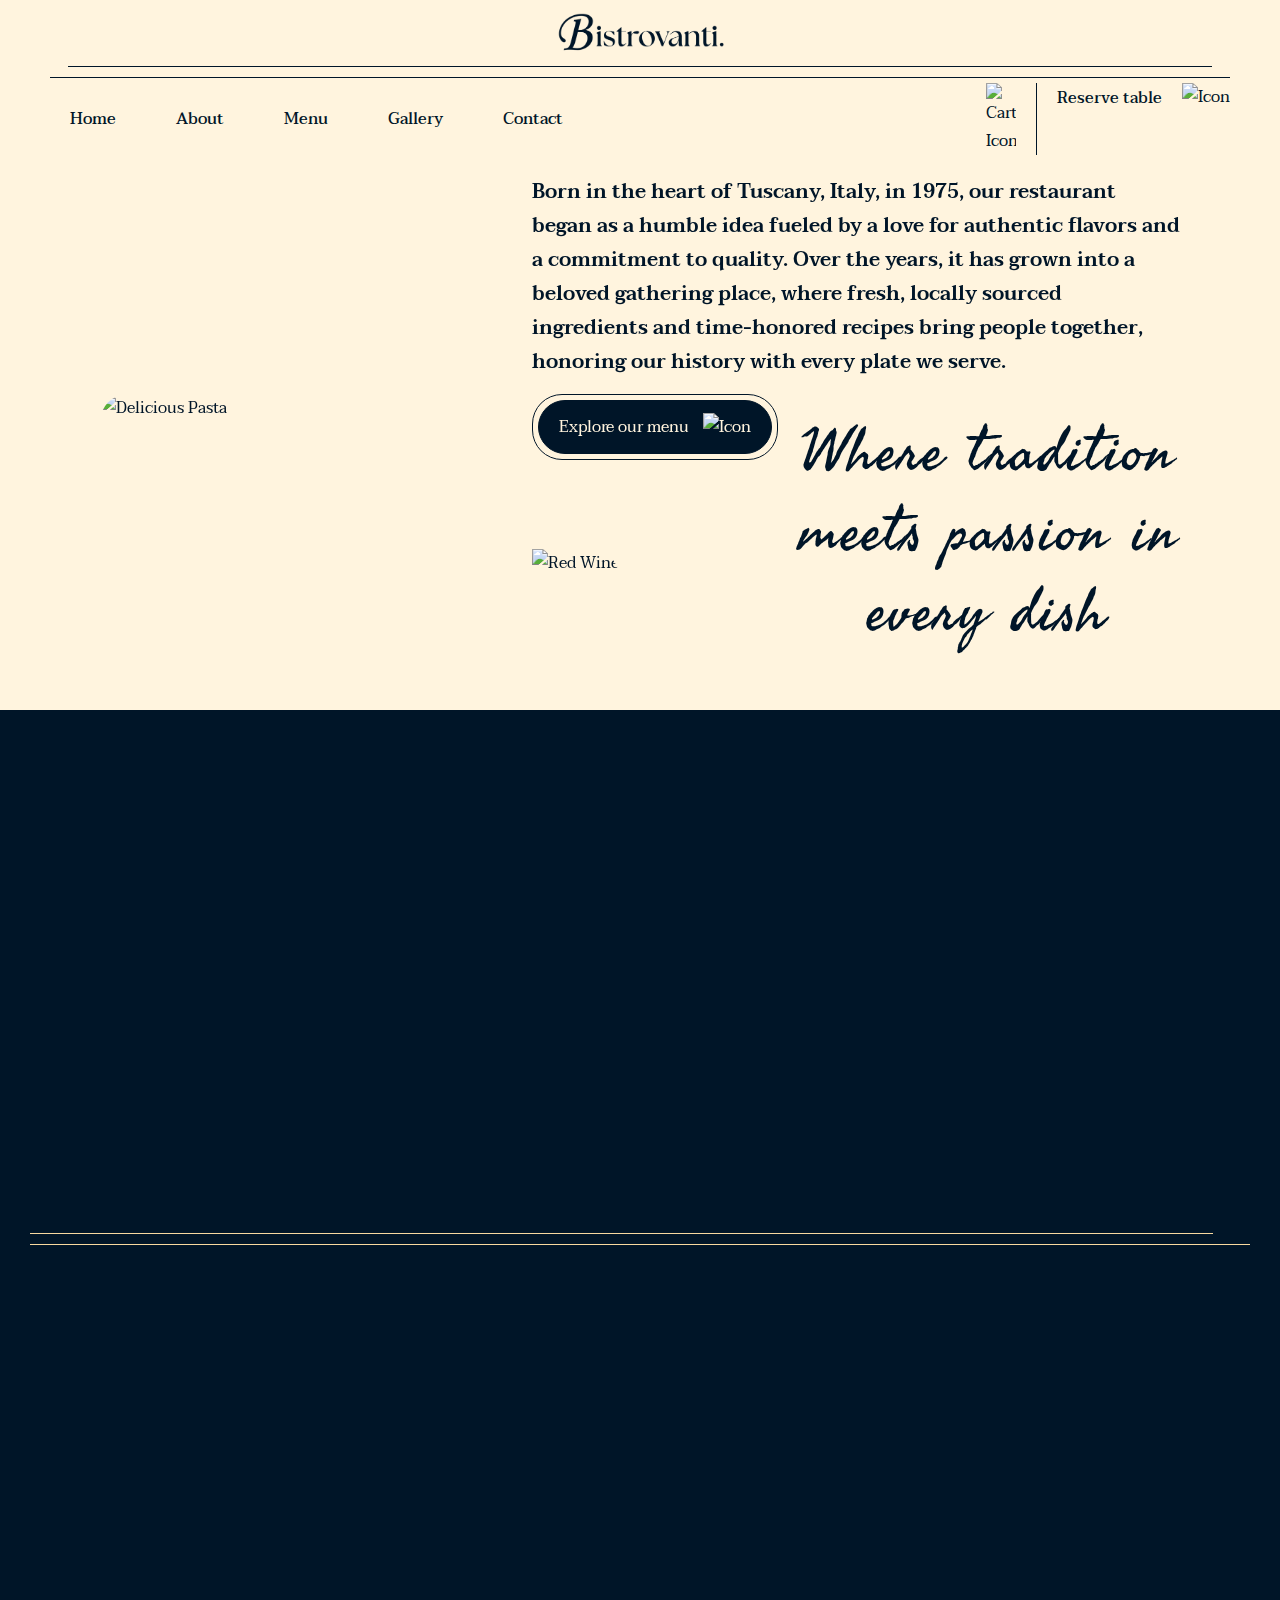
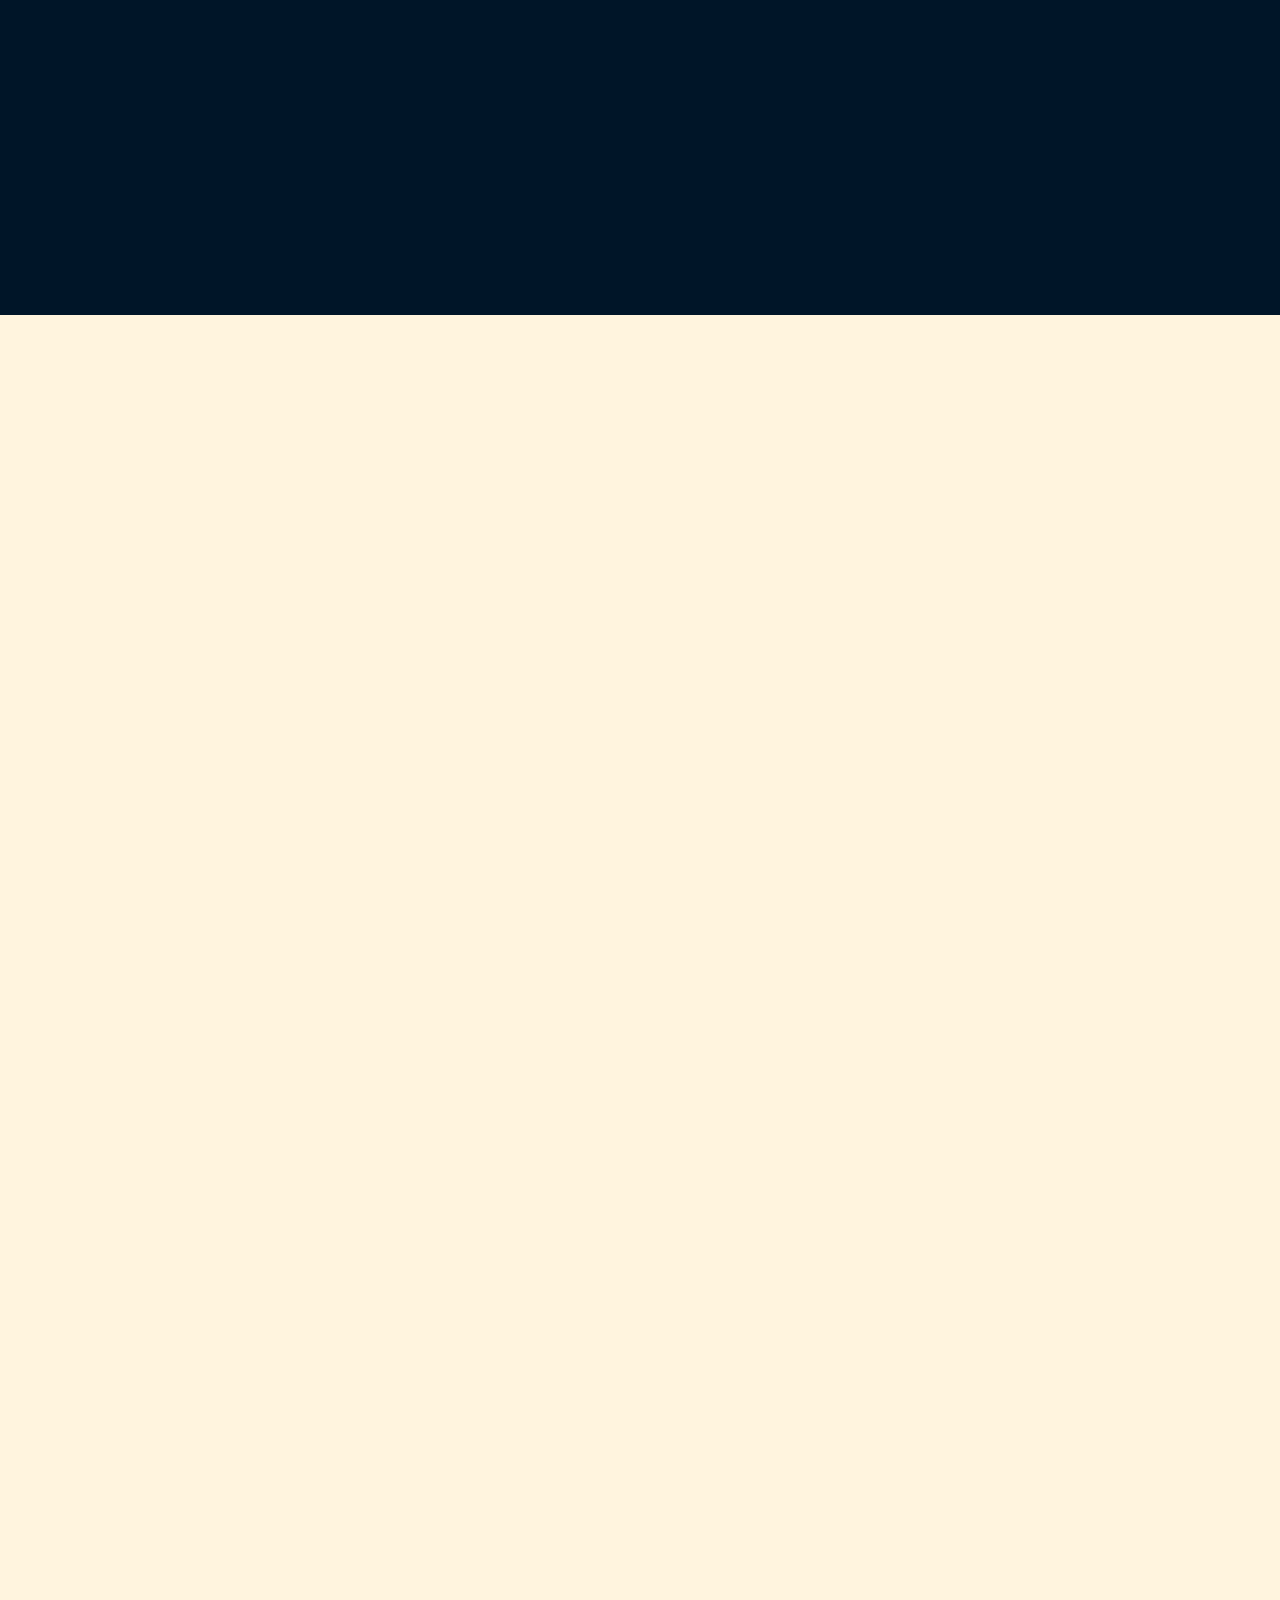
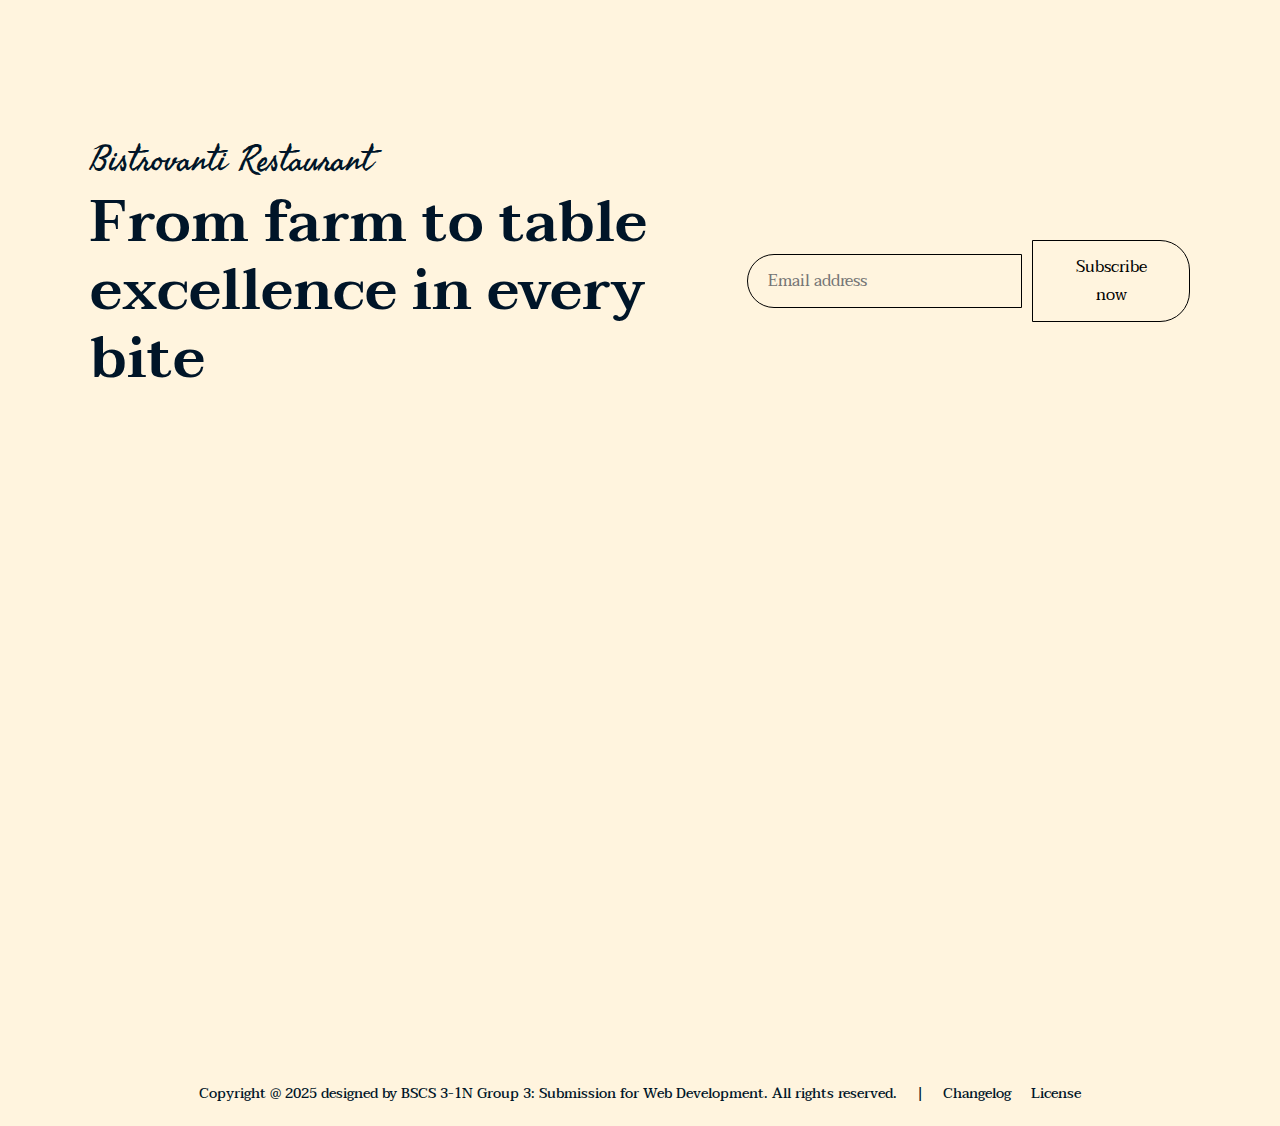
==== commit dc6caf0a: "FINAL / added responsiveness" ====
--- a/about.html
+++ b/about.html
@@ -13,14 +13,8 @@
     <link href="https://cdn.jsdelivr.net/npm/aos@2.3.4/dist/aos.css" rel="stylesheet">
     <style>
         body {
-            font-family: Taviraj, sans-serif;
             background-color: #fff4de;
             color: #001528;
-        }
-
-        html,
-        body {
-            overflow-x: hidden;
         }
 
         @font-face {
@@ -29,570 +23,10 @@
             font-weight: normal;
             font-style: normal;
         }
-
-        /* -------------------------
-           |       About Page       |
-           ------------------------- */
-
-        /* Header Section */
-        header {
-            display: flex;
-            flex-direction: column;
-            justify-content: space-between;
-            align-items: center;
-            padding: 10px 50px;
-        }
-
-        .logo {
-            font-size: 36px;
-            font-weight: bold;
-            color: #001528;
-            margin-bottom: -10px;
-        }
-
-        .logo img {
-            width: 170px;
-        }
-
-        .nav-border-top {
-            margin-top: 0;
-            width: 97%;
-            border-top: 1px solid #001528;
-            margin: 5px 0;
-        }
-
-        .nav-border-bottom {
-            width: 100%;
-            border-top: 1px solid #001528;
-            margin: 0;
-        }
-
-        .nav-actions-wrapper {
-            display: flex;
-            justify-content: space-between;
-            width: 100%;
-            align-items: center;
-        }
-
-        nav ul {
-            padding: 20px;
-            list-style: none;
-            display: flex;
-            gap: 60px;
-            justify-content: center;
-        }
-
-        .nav-links {
-            display: flex;
-            justify-content: center;
-            gap: 60px;
-        }
-
-        .hamburger {
-            display: none;
-            cursor: pointer;
-            font-size: 25px;
-            color: #001528;
-            padding: 10px;
-            padding-top: 30px;
-        }
-
-        @media (max-width: 1068px) {
-            .hamburger {
-                display: block;
-            }
-
-            .nav-links {
-                z-index: 1;
-                display: none;
-                width: 100%;
-                background-color: #001528;
-                position: absolute;
-                top: 25%;
-                left: 0;
-                right: 0;
-                padding: 20px;
-                gap: 20px;
-                align-items: center;
-                flex-direction: row;
-                visibility: hidden;
-                opacity: 0;
-                transform: translateY(-20px);
-                transition: opacity 0.3s ease, transform 0.3s ease;
-                border-top: 2px solid #f8d9a0;
-                border-radius: 10px;
-                background: linear-gradient(135deg, #001528 0%, #00334e 50%, #004a6e 100%);
-                box-shadow: 0 4px 10px rgba(0, 0, 0, 0.4);
-                margin-bottom: 120px;
-            }
-
-            .nav-links.show {
-                visibility: visible;
-                opacity: 1;
-                display: flex;
-                transform: translateY(0);
-            }
-
-            .nav-links a {
-                font-size: 18px;
-                color: #f8d9a0;
-                text-decoration: none;
-                border-radius: 50px;
-                padding: 15px 25px;
-                width: 90%;
-                text-align: center;
-                background-color: #001528;
-                border-bottom: 1px solid #f8d9a0;
-                transition: background-color 0.3s ease, color 0.3s ease, transform 0.3s ease;
-                font-weight: 500;
-            }
-
-            .nav-links a:hover {
-                transform: scale(1.05);
-                border-left: 3px solid #f8d9a0;
-                padding-left: 20px;
-            }
-
-            .nav-links a:last-child {
-                border-bottom: none;
-            }
-        }
-
-        nav ul li a,
-        .actions a {
-            text-decoration: none;
-            color: #001528;
-            font-size: 16px;
-            font-weight: 500;
-            line-height: 30px;
-        }
-
-        nav ul li a:hover {
-            color: #002d57;
-        }
-
-        .actions {
-            display: flex;
-            justify-content: flex-end;
-            gap: 20px;
-        }
-
-        .reserve-btn {
-            text-decoration: none;
-            color: #001528;
-            font-size: 25px;
-            border-left: 1px solid #001528;
-            padding-left: 20px;
-        }
-
-        /* Hero Section */
-        .hero {
-            display: flex;
-            justify-content: space-between;
-            align-items: center;
-            padding: 10px 100px;
-            background-size: cover;
-            background-position: center;
-            position: relative;
-            padding-bottom: 60px;
-        }
-
-        .hero-content {
-            max-width: 60%;
-            margin-left: 40px;
-        }
-
-        .hero p {
-            font-size: 20px;
-            font-weight: 600;
-            line-height: 34px;
-            margin-bottom: 5px;
-        }
-
-        .hero-stats {
-            font-family: "Fasthand", cursive;
-            margin-top: -50px;
-            font-size: 60px;
-            font-weight: 400;
-            color: #001528;
-            letter-spacing: 2px;
-            line-height: 80px;
-            transition: transform 0.5s ease;
-            text-align: center;
-            margin-left: 50px;
-        }
-
-        .hero-images {
-            display: flex;
-            justify-content: space-between;
-            align-items: center;
-            gap: 20px;
-        }
-
-        .hero-image-left img,
-        .hero-image-right img {
-            width: 100%;
-            height: auto;
-            object-fit: cover;
-            transition: transform 0.3s ease;
-            overflow: hidden;
-        }
-
-        .hero-image-left img {
-            border-top-left-radius: 250px;
-        }
-
-        .hero-image-right img {
-            width: 120%;
-            border-top-right-radius: 150px;
-            margin-top: 13px;
-        }
-
-        .hero-image-left {
-            flex: 1;
-        }
-
-        .hero-image-right {
-            flex: 0 0 30%;
-            margin-top: 12px;
-        }
-
-        @media (max-width: 768px) {
-            .hero {
-                flex-direction: column;
-                text-align: center;
-            }
-
-            .hero-content {
-                max-width: 100%;
-                padding: 20px;
-            }
-
-            .hero-images {
-                display: block;
-                margin-top: 30px;
-            }
-
-            .hero-image-left,
-            .hero-image-right {
-                width: 100%;
-                margin-bottom: 20px;
-            }
-
-            .hero h1 {
-                font-size: 40px;
-                line-height: 50px;
-            }
-
-            .hero p {
-                font-size: 16px;
-                line-height: 24px;
-            }
-
-            .hero-stats {
-                font-size: 20px;
-            }
-        }
-
-        /* Interior Section */
-        .interior-section {
-            background-color: #001528;
-            padding: 70px 30px;
-            width: 100%;
-            display: flex;
-            flex-direction: row;
-            justify-content: space-between;
-            align-items: center;
-            flex-wrap: wrap;
-        }
-
-        .history-text {
-            flex: 1;
-            max-width: 600px;
-            margin-right: 30px;
-            color: #fff4de;
-            text-align: right;
-        }
-
-        .history-text h2 {
-            font-family: "Edensor Free", sans-serif;
-            font-weight: 300;
-            font-size: 60px;
-            line-height: 100px;
-            text-transform: uppercase;
-            margin-bottom: 10px;
-            animation: fadeInFromDown 0.2s ease-in-out forwards;
-        }
-
-        .history-text p {
-            font-family: Taviraj, sans-serif;
-            font-size: 22px;
-            line-height: 1.4;
-            font-weight: 400;
-            animation: fadeInFromDown 0.2s ease-in-out forwards;
-            margin-bottom: 30px;
-        }
-
-        .video-block {
-            border-radius: 50px;
-            overflow: hidden;
-            max-width: 100%;
-            height: auto;
-            display: block;
-            flex: 1;
-        }
-
-        @media (max-width: 768px) {
-            .interior-section {
-                flex-direction: column;
-                align-items: center;
-            }
-
-            .history-text {
-                max-width: 100%;
-                margin-right: 0;
-                text-align: center;
-            }
-
-            .video-block {
-                width: 100%;
-                margin-top: 20px;
-            }
-
-            .history-text h2 {
-                font-size: 28px;
-            }
-
-            .history-text p {
-                font-size: 20px;
-            }
-        }
-
-        .team-section {
-            background-color: #001528;
-            padding: 70px 30px;
-            display: flex;
-            flex-direction: column;
-            justify-content: flex-start;
-            align-items: center;
-        }
-
-        .team-section h2 {
-            font-family: "Edensor Free", sans-serif;
-            font-weight: 400;
-            font-size: 80px;
-            line-height: 100px;
-            text-transform: uppercase;
-            padding-left: 70px;
-            color: #fff4de;
-        }
-
-        .team-items {
-            margin-top: 40px;
-            display: flex;
-            flex-wrap: wrap;
-            justify-content: flex-start;
-            gap: 20px;
-            transition: transform 0.3s ease;
-        }
-
-        .team-item {
-            flex: 0 0 auto;
-            display: inline-block;
-            width: calc(25% - 20px);
-            height: 300px;
-            margin: 20px 0;
-            border: 1px solid #fff4de33;
-            border-radius: 30px;
-            background-color: #fff4de;
-            color: #001528;
-            flex-flow: column;
-            justify-content: space-between;
-            height: 100%;
-            padding-top: 30px;
-            padding-left: 30px;
-            padding-right: 30px;
-            overflow: hidden;
-            margin-bottom: 0;
-            padding-bottom: 0;
-        }
-
-        .team-item img {
-            margin-top: 28px;
-            width: 100%;
-            height: 300px;
-            object-fit: cover;
-            border-top-left-radius: 200px;
-            border-top-right-radius: 200px;
-        }
-
-        .team-item h3 {
-            font-size: 22px;
-            font-weight: 600;
-            line-height: 32px;
-        }
-
-        .team-item p {
-            font-size: 18px;
-            margin: 10px 0;
-        }
-
-        .team-item span {
-            margin-top: 8px;
-            font-weight: 500;
-        }
-
-        .team-item a {
-            text-decoration: none;
-            background-color: #ffd99f;
-            color: #001528;
-            padding: 10px 20px;
-            margin-top: 10px;
-            display: inline-block;
-            border-radius: 25px;
-            font-weight: bold;
-        }
-
-        .team-item a:hover {
-            background-color: #ffcb4e;
-        }
-
-        .values {
-            background-color: #fff4de;
-            padding: 60px 0px;
-            text-align: center;
-        }
-
-        .value-title {
-            margin-bottom: 20px;
-        }
-
-        .value-title h2 {
-            font-family: "Edensor Free", sans-serif;
-            font-weight: 400;
-            font-size: 80px;
-            line-height: 100px;
-            text-transform: uppercase;
-            color: #001528;
-            text-align: center;
-        }
-
-        .value-container {
-            display: flex;
-            justify-content: space-between;
-            gap: 10px;
-            flex-wrap: nowrap;
-            max-width: 1300px;
-            margin: 0 auto;
-        }
-
-        .value-item-wrapper {
-            background-color: transparent;
-            border: 1px solid #001528;
-            border-radius: 200px;
-            padding: 10px;
-            display: flex;
-            justify-content: center;
-            align-items: center;
-            width: 22%;
-            height: auto;
-        }
-
-        .value-item {
-            background-color: transparent;
-            border: 1px solid #001528;
-            border-radius: 200px;
-            padding: 50px;
-            text-align: center;
-            box-shadow: 0 4px 10px rgba(0, 0, 0, 0.1);
-            display: flex;
-            flex-direction: column;
-            align-items: center;
-            width: 100%;
-            height: 100%;
-        }
-
-        .value-icon {
-            background-color: #001528;
-            width: 100px;
-            height: 100px;
-            border-radius: 50%;
-            display: flex;
-            justify-content: center;
-            align-items: center;
-        }
-
-        .value-icon img {
-            width: 60px;
-            height: 60px;
-        }
-
-        .values h3 {
-            margin: 20px;
-            font-size: 22px;
-            line-height: 32px;
-        }
-
-        .value-item p {
-            font-size: 16px;
-            color: #001528;
-        }
-
-        @media (max-width: 768px) {
-            .value-item-wrapper {
-                width: 48%;
-                margin-bottom: 20px;
-            }
-        }
-
-        @media (max-width: 480px) {
-            .value-item-wrapper {
-                width: 100%;
-            }
-        }
-
-        .hero-image-left img,
-        .hero-image-right img,
-        .team-item img {
-            transition: transform 0.3s ease, box-shadow 0.3s ease;
-        }
-
-        .hero-image-left img:hover,
-        .hero-image-right img:hover,
-        .team-item img:hover {
-            transform: scale(1.05);
-            box-shadow: 0 10px 20px rgba(0, 0, 0, 0.3);
-        }
-
-        .value-item-wrapper {
-            transition: transform 0.3s ease, box-shadow 0.3s ease;
-        }
-
-        .value-item-wrapper:hover {
-            transform: scale(1.05);
-            box-shadow: 0 10px 20px rgba(0, 0, 0, 0.2);
-        }
-
-        .value-item h3,
-        .value-item p {
-            transition: color 0.3s ease;
-        }
-
-        .value-item-wrapper:hover {
-            background-color: #fff1d4;
-        }
-
-        .value-item-wrapper:hover .value-icon {
-            transform: scale(1.1);
-        }
-
-        .value-icon {
-            transition: transform 0.3s ease;
-        }
     </style>
 </head>
 
-<body>
+<body class="about-page">
     <header>
         <div class="logo">
             <img src="static/images/logov2.png" alt="Bistrovanti Logo" width="150">
@@ -614,7 +48,7 @@
                 <img alt="Cart Icon" class="cart-icon-image" loading="lazy"
                     src="https://cdn.prod.website-files.com/66c9bf3cbad8964a2609b4e6/66d833a6095ee4de20561510_cart-dark.svg"
                     style="width: 30px;" />
-                <a href="#" class="reserve-btn">Reserve table</a>
+                <a href="contact.html" class="reserve-btn">Reserve table</a>
                 <img src="https://cdn.prod.website-files.com/66c9bf3cbad8964a2609b4e6/66d2a4fb038a983ddc80a401_right-arrow.svg"
                     loading="lazy" alt="Icon" class="inline-btn-icon">
             </div>
--- a/static/styles.css
+++ b/static/styles.css
@@ -6,9 +6,12 @@
 
 body {
     font-family: Taviraj, sans-serif;
-}
-
-html, body {
+    background-color: #fff4de;
+    color: #001528;
+}
+
+html,
+body {
     overflow-x: hidden;
 }
 
@@ -19,6 +22,163 @@
     font-weight: normal;
     font-style: normal;
 }
+
+
+/* Header Section */
+header {
+    display: flex;
+    flex-direction: column;
+    justify-content: space-between;
+    align-items: center;
+    padding: 10px 50px;
+}
+
+.logo {
+    font-size: 36px;
+    font-weight: bold;
+    color: #f8d9a0;
+    margin-bottom: -10px;
+}
+
+.logo img {
+    width: 170px;
+}
+
+.nav-border-top {
+    margin-top: 0;
+    width: 97%;
+    border-top: 1px solid #f8d9a0;
+    margin: 5px 0;
+}
+
+.nav-border-bottom {
+    width: 100%;
+    border-top: 1px solid #f8d9a0;
+    margin: 0;
+}
+
+.nav-actions-wrapper {
+    display: flex;
+    justify-content: space-between;
+    width: 100%;
+    align-items: center;
+}
+
+nav ul {
+    padding: 20px;
+    list-style: none;
+    display: flex;
+    gap: 60px;
+    justify-content: center;
+}
+
+.nav-links {
+    display: flex;
+    justify-content: center;
+    gap: 60px;
+}
+
+.hamburger {
+    display: none;
+    cursor: pointer;
+    font-size: 25px;
+    color: #fff4de;
+    padding: 10px;
+    padding-top: 30px;
+}
+
+@media (max-width: 1068px) {
+    .hamburger {
+        display: block;
+    }
+
+    .nav-links {
+        z-index: 1;
+        display: none;
+        width: 100%;
+        background-color: #1b2d1f;
+        position: absolute;
+        top: 25%;
+        left: 0;
+        right: 0;
+        padding: 20px;
+        gap: 20px;
+        align-items: center;
+        flex-direction: row;
+        visibility: hidden;
+        opacity: 0;
+        transform: translateY(-20px);
+        transition: opacity 0.3s ease, transform 0.3s ease;
+        border-top: 2px solid #f8d9a0;
+        border-radius: 10px;
+        background: linear-gradient(135deg, #1b2d1f 0%, #2a3d2f 100%);
+        box-shadow: 0 4px 10px rgba(0, 0, 0, 0.4);
+        margin-bottom: 120px;
+    }
+
+    .nav-links.show {
+        visibility: visible;
+        opacity: 1;
+        display: flex;
+        transform: translateY(0);
+    }
+
+    .nav-links a {
+        font-size: 18px;
+        color: #f8d9a0;
+        text-decoration: none;
+        border-radius: 50px;
+        padding: 15px 25px;
+        width: 90%;
+        text-align: center;
+        background-color: #1b2d1f;
+        border-bottom: 1px solid #f8d9a0;
+        transition: background-color 0.3s ease, color 0.3s ease, transform 0.3s ease;
+        font-weight: 500;
+    }
+
+    .nav-links a:hover {
+        transform: scale(1.05);
+        border-left: 3px solid #f8d9a0;
+        padding-left: 20px;
+    }
+
+    .nav-links a:last-child {
+        border-bottom: none;
+    }
+
+    .cart-icon-image {
+        display: none;
+    }
+}
+
+nav ul li a,
+.actions a {
+    text-decoration: none;
+    color: #fff4de;
+    font-size: 16px;
+    font-weight: 500;
+    line-height: 30px;
+}
+
+nav ul li a:hover {
+    color: #ffffff;
+}
+
+.actions {
+    display: flex;
+    justify-content: flex-end;
+    gap: 20px;
+}
+
+.reserve-btn {
+    text-decoration: none;
+    color: #f8d9a0;
+    font-size: 25px;
+    border-left: 1px solid #fff4de;
+    padding-left: 20px;
+}
+
 
 
 
@@ -123,11 +283,6 @@
     }
 }
 
-
-
-
-
-
 .more-btn-border {
     padding: 5px;
     position: relative;
@@ -150,12 +305,6 @@
     transition: transform 0.5s ease;
 }
 
-
-
-
-
-
-
 /* Footer Section */
 .footer-top,
 .footer {
@@ -198,6 +347,23 @@
     flex: 1;
     min-width: 220px;
     margin-bottom: 20px;
+}
+
+@media (max-width: 768px) {
+    .footer-row {
+        flex-direction: column;
+        align-items: center;
+    }
+}
+
+@media (max-width: 480px) {
+    .footer-item {
+        width: 100%;
+    }
+
+    .footer-top-content form {
+        display: none;
+    }
 }
 
 .footer-item h3 {
@@ -280,4 +446,2145 @@
     }
 }
 
-
+@media (max-width: 992px) {
+    .footer-top-content {
+        flex-direction: column;
+        align-items: center;
+        padding: 20px;
+    }
+
+    .footer-top-content>div {
+        margin: 10px 0;
+    }
+
+
+    .footer-top-content form input,
+    .footer-top-content form button {
+        width: 100%;
+        margin: 5px 0;
+        border-radius: 30px;
+    }
+
+    .marquee-container {
+        padding-bottom: 38px;
+    }
+}
+
+@media (max-width: 768px) {
+    .footer-row {
+        flex-direction: column;
+        align-items: center;
+        gap: 30px;
+    }
+
+    .footer-item {
+        text-align: center;
+        margin: 20px 0;
+        padding: 0 15px;
+    }
+
+    .marquee-container {
+        padding-bottom: 18px;
+    }
+
+    .marquee-text {
+        font-size: 30px;
+    }
+}
+
+@media (max-width: 480px) {
+
+    .footer-top,
+    .footer {
+        padding: 30px 15px;
+    }
+
+    .footer-top h1 {
+        font-size: 28px;
+        line-height: 32px;
+    }
+
+    .footer-top h2 {
+        font-size: 38px;
+        line-height: 42px;
+    }
+
+    .footer-item h3,
+    .footer-item p {
+        font-size: 16px;
+    }
+
+    .marquee-container {
+        font-size: 30px;
+        line-height: 36px;
+        padding-bottom: 8px;
+    }
+
+    .marquee-text {
+        font-size: 20px;
+    }
+
+    .footer-top-content form {
+        display: none;
+    }
+}
+
+@media (max-width: 480px) {
+    .footer-top-content form {
+        display: none !important;
+    }
+}
+
+/* =======================
+   |      Home Page      |
+   ======================= */
+
+/* Hero Section */
+.home-page .hero {
+    text-align: center;
+    padding: 80px 20px;
+    padding-bottom: 0px;
+}
+
+.home-page .hero h1 {
+    font-family: "Edensor Free", sans-serif;
+    font-weight: 400;
+    font-size: 100px;
+    line-height: 100px;
+    text-transform: uppercase;
+    color: #ffd99f;
+    letter-spacing: 2px;
+    transition: transform 0.5s ease;
+    margin-top: -40px;
+}
+
+.home-page .more-btn {
+    font-family: Taviraj, sans-serif;
+    padding: 10px 30px;
+    font-size: 15px;
+    background-color: transparent;
+    color: #fff4de;
+    border: 1px solid #ffd99f;
+    border-radius: 30px;
+    cursor: pointer;
+    background-color: transparent;
+    transition: background-color 0.3s ease;
+}
+
+.home-page .more-btn:hover {
+    background-color: #27412d;
+}
+
+.home-page .more-btn-border {
+    padding: 5px;
+    position: relative;
+    max-width: 100%;
+    display: inline-block;
+    border: 1px solid #ffd99f;
+    border-radius: 30px;
+    margin-top: 10px;
+    transition: transform 0.5s ease;
+}
+
+.home-page .gallery {
+    display: flex;
+    justify-content: space-between;
+    gap: 20px;
+    padding: 50px 0;
+    margin: 0 20px;
+    flex-wrap: wrap;
+}
+
+.home-page .gallery-item {
+    position: relative;
+    width: calc(20% - 16px);
+    height: auto;
+    border-top-left-radius: 200px;
+    border-top-right-radius: 200px;
+    overflow: hidden;
+    box-shadow: 0 4px 12px rgba(0, 0, 0, 0.2);
+    opacity: 0;
+    transform: translateY(100px);
+    animation: fadeInFromDown 0.8s ease-in-out forwards;
+    animation-delay: var(--delay);
+}
+
+@keyframes fadeInFromDown {
+    to {
+        opacity: 1;
+        transform: translateY(0);
+    }
+}
+
+.home-page .gallery-item:nth-child(1) {
+    --delay: 0.1s;
+}
+
+.home-page .gallery-item:nth-child(2) {
+    --delay: 0.3s;
+}
+
+.home-page .gallery-item:nth-child(3) {
+    --delay: 0.5s;
+}
+
+.home-page .gallery-item:nth-child(4) {
+    --delay: 0.7s;
+}
+
+.home-page .gallery-item:nth-child(5) {
+    --delay: 0.9s;
+}
+
+.home-page .gallery-item img {
+    width: 100%;
+    height: 100%;
+    object-fit: cover;
+}
+
+@media (min-width: 1024px) {
+    .home-page .gallery-item.first-item {
+        border-top-left-radius: 0px;
+    }
+
+    .home-page .gallery-item.last-item {
+        border-top-right-radius: 0px;
+    }
+}
+
+@media (max-width: 768px) {
+    .home-page .gallery-item {
+        width: calc(50% - 16px);
+    }
+
+    .home-page .gallery {
+        display: flex;
+        justify-content: center;
+        align-items: center;
+        flex-wrap: wrap;
+        gap: 20px;
+    }
+
+    .home-page .hero h1 {
+        font-size: 40px;
+        line-height: 40px;
+    }
+
+    .home-page .hero .more-btn,
+    .home-page .hero .more-btn-border {
+        display: none;
+    }
+}
+
+.home-page .gallery-item:hover img {
+    filter: blur(2px);
+    opacity: 0.65;
+}
+
+.home-page .gallery-item:hover .dish-name {
+    opacity: 1;
+    transform: translate(-50%, -50%) scale(1);
+}
+
+.home-page .dish-name {
+    position: absolute;
+    top: 50%;
+    left: 50%;
+    transform: translate(-50%, -50%) scale(0.5);
+    font-size: 30px;
+    font-weight: bold;
+    color: #fff;
+    opacity: 0;
+    transition: opacity 0.3s ease, transform 0.3s ease;
+}
+
+/* About Section */
+.home-page .about {
+    background-color: #fff4de;
+    padding: 80px 20px;
+    text-align: center;
+}
+
+.home-page .about-content {
+    display: flex;
+    flex-wrap: wrap;
+    justify-content: space-between;
+    gap: 40px;
+    max-width: 1200px;
+    margin: 0 auto;
+}
+
+.home-page .about-text {
+    flex: 1;
+    animation: fadeInFromDown 0.5s ease-in-out forwards;
+}
+
+.home-page .about-text h2 {
+    font-family: "Fasthand", cursive;
+    font-size: 36px;
+    font-weight: 600;
+    color: #001528;
+    margin-bottom: 20px;
+}
+
+.home-page .about-text p {
+    font-family: Taviraj, sans-serif;
+    font-size: 20px;
+    color: #1b2d1f;
+    line-height: 1.4;
+    max-width: 1000px;
+    margin: 0 auto;
+    font-weight: 600;
+}
+
+.home-page .about-images {
+    margin-top: 40px;
+    display: flex;
+    justify-content: space-between;
+    gap: 20px;
+}
+
+.home-page .about-item {
+    text-align: center;
+    width: 30%;
+    margin-bottom: 40px;
+    overflow: hidden;
+}
+
+.home-page .about-item img {
+    width: 100%;
+    height: auto;
+    border-top-left-radius: 200px;
+    border-top-right-radius: 200px;
+}
+
+.home-page .about-icon-box {
+    margin-top: -40px;
+    background-color: #fff4de;
+    border-radius: 50%;
+    width: 100px;
+    height: 100px;
+    display: flex;
+    justify-content: center;
+    align-items: center;
+    position: relative;
+    margin-left: auto;
+    margin-right: auto;
+    border: 1px solid black;
+}
+
+.home-page .about-icon-box img {
+    width: 70%;
+    height: auto;
+    padding: 10px;
+}
+
+.home-page .about-item h3 {
+    margin-top: 10px;
+    margin-bottom: 8px;
+    font-size: 26px;
+    font-weight: 600;
+    color: #001528;
+}
+
+.home-page .about-item p {
+    color: #1b2d1f;
+    font-size: 16px;
+    font-weight: 500;
+    line-height: 30px;
+}
+
+
+@media (max-width: 768px) {
+    .home-page .about-content {
+        flex-direction: column;
+        align-items: center;
+        gap: 20px;
+    }
+
+    .home-page .about-text {
+        text-align: center;
+        margin-bottom: 20px;
+    }
+
+    .home-page .about-item {
+        width: 100%;
+        margin-bottom: 20px;
+    }
+
+    .home-page .about-text h2 {
+        font-size: 28px;
+    }
+
+    .home-page .about-text p {
+        font-size: 18px;
+    }
+
+    .home-page .about-item h3 {
+        font-size: 20px;
+    }
+
+    .home-page .about-item p {
+        font-size: 14px;
+    }
+}
+
+@media (max-width: 480px) {
+    .home-page .about-images {
+        display: flex;
+        flex-direction: column;
+        align-items: center;
+        width: 80%;
+    }
+
+    .home-page .about-item {
+        width: 100%;
+        margin-bottom: 20px;
+    }
+
+    .home-page .about-item h3 {
+        font-size: 18px;
+    }
+
+    .home-page .about-item p {
+        font-size: 14px;
+    }
+
+    .home-page .about-text h2 {
+        font-size: 24px;
+    }
+
+    .home-page .about-text p {
+        font-size: 16px;
+    }
+}
+
+
+/* Menu Section */
+.home-page .menu-section {
+    background-color: #001528;
+    padding: 70px 30px;
+    display: flex;
+    flex-direction: column;
+    justify-content: flex-start;
+    align-items: center;
+}
+
+.home-page .menu-section h2 {
+    font-family: "Edensor Free", sans-serif;
+    font-weight: 400;
+    font-size: 80px;
+    line-height: 100px;
+    text-transform: uppercase;
+    padding-left: 70px;
+    color: #fff4de;
+}
+
+.home-page .menu-section .more-btn-border {
+    margin-bottom: 30px;
+}
+
+
+.home-page .menu-section .more-btn-border button {
+    padding: 12px 30px;
+    background-color: #001528;
+    border-color: #ffd99f;
+    transition: background-color 0.3s ease;
+}
+
+.home-page .menu-section .more-btn-border button img {
+    margin-left: 10px;
+}
+
+.home-page .menu-section .more-btn-border button:hover {
+    background-color: #06223b;
+}
+
+.home-page .menu-items {
+    margin-top: 40px;
+    display: flex;
+    flex-wrap: nowrap;
+    justify-content: flex-start;
+    gap: 20px;
+    transition: transform 0.3s ease;
+}
+
+.home-page .menu-item {
+    flex: 0 0 auto;
+    display: inline-block;
+    width: calc(25% - 20px);
+    height: 300px;
+    margin: 20px 0;
+    border: 1px solid #fff4de33;
+    border-radius: 30px;
+    color: #f8d9a0;
+    flex-flow: column;
+    justify-content: space-between;
+    height: 100%;
+    padding-top: 30px;
+    padding-left: 30px;
+    padding-right: 30px;
+    overflow: hidden;
+    margin-bottom: 0;
+    padding-bottom: 0;
+}
+
+.home-page .menu-item img {
+    margin-top: 28px;
+    width: 100%;
+    border-top-left-radius: 200px;
+    border-top-right-radius: 200px;
+}
+
+.home-page .menu-item h3 {
+    color: #d1cec8;
+    font-size: 22px;
+    font-weight: 600;
+    line-height: 32px;
+}
+
+.home-page .menu-item p {
+    color: #d1cec8;
+    font-size: 18px;
+    margin: 10px 0;
+}
+
+.home-page .menu-item a {
+    text-decoration: none;
+    background-color: #ffd99f;
+    color: #001528;
+    padding: 10px 20px;
+    margin-top: 10px;
+    display: inline-block;
+    border-radius: 25px;
+    font-weight: bold;
+}
+
+.home-page .menu-item a:hover {
+    background-color: #ffcb4e;
+}
+
+.home-page .carousel-buttons {
+    display: flex;
+    justify-content: center;
+    gap: 30px;
+    margin-top: 40px;
+}
+
+@media (max-width: 1324px) {
+    .home-page .carousel-buttons {
+        gap: 15px;
+    }
+
+    .home-page .menu-item {
+        width: calc(30% - 100px);
+        height: auto;
+    }
+
+    .home-page .menu-section .more-btn-border {
+        display: none;
+    }
+
+    .home-page .hero h1 {
+        font-size: 70px;
+        line-height: 70px;
+    }
+}
+
+@media (max-width: 768px) {
+    .home-page .carousel-buttons {
+        gap: 10px;
+    }
+
+    .home-page .menu-item {
+        width: calc(25% - 120px);
+        height: auto;
+    }
+
+    .home-page .menu-section h2 {
+        font-size: 60px;
+        line-height: 55px;
+        padding-left: 0;
+        text-align: center;
+    }
+
+    .home-page .menu-section .more-btn-border {
+        display: none;
+    }
+
+    .home-page .hero h1 {
+        font-size: 50px;
+        line-height: 50px;
+    }
+}
+
+@media (max-width: 480px) {
+    .home-page .menu-item {
+
+        width: calc(20% - 20px);
+        height: auto;
+    }
+
+    .home-page .menu-section h2 {
+        font-size: 52px;
+        line-height: 50px;
+    }
+
+    .home-page .hero h1 {
+        font-size: 40px;
+        line-height: 40px;
+    }
+}
+
+.home-page .carousel-btn {
+    background-color: transparent;
+    border: none;
+    cursor: pointer;
+}
+
+.home-page .carousel-btn-img {
+    width: 50px;
+    height: 50px;
+    transition: transform 0.3s ease;
+    border: 1px solid white;
+    border-radius: 50%;
+    padding: 15px;
+    background-color: transparent;
+}
+
+.home-page .carousel-btn:hover .carousel-btn-img {
+    background-color: #06223b;
+}
+
+.home-page .reservation-btn {
+    background-color: #001528;
+    color: #fff4de;
+    border: 1px solid #001528;
+    transition: background-color 0.3s ease;
+}
+
+.home-page .reservation-btn:hover {
+    background-color: #0a2844;
+}
+
+
+/* =======================
+   | About Page Styles   |
+   ======================= */
+
+.about-page .nav-border-top,
+.about-page .nav-border-bottom {
+    border-top: 1px solid #001528;
+    margin: 5px 0;
+}
+
+.about-page .hamburger {
+    color: #001528;
+}
+
+@media (max-width: 1068px) {
+    .about-page .nav-links {
+        background-color: #001528;
+        border-top: 2px solid #f8d9a0;
+        background: linear-gradient(135deg, #001528 0%, #00334e 50%, #004a6e 100%);
+    }
+
+    .about-page .nav-links a {
+        color: #f8d9a0;
+        background-color: #001528;
+        border-bottom: 1px solid #f8d9a0;
+        transition: background-color 0.3s ease, color 0.3s ease, transform 0.3s ease;
+    }
+
+    .about-page .nav-links a:hover {
+        border-left: 3px solid #f8d9a0;
+    }
+}
+
+.about-page nav ul li a,
+.about-page .actions a {
+    color: #001528;
+}
+
+.about-page nav ul li a:hover {
+    color: #002d57;
+}
+
+.about-page .reserve-btn {
+    color: #001528;
+    border-left: 1px solid #001528;
+}
+
+/* Hero Section */
+.about-page .hero {
+    display: flex;
+    justify-content: space-between;
+    align-items: center;
+    padding: 10px 100px;
+    background-size: cover;
+    background-position: center;
+    position: relative;
+    padding-bottom: 60px;
+}
+
+.about-page .hero-content {
+    max-width: 60%;
+    margin-left: 40px;
+}
+
+.about-page .hero p {
+    font-size: 20px;
+    font-weight: 600;
+    line-height: 34px;
+    margin-bottom: 5px;
+}
+
+.about-page .hero-stats {
+    font-family: "Fasthand", cursive;
+    margin-top: -50px;
+    font-size: 60px;
+    font-weight: 400;
+    color: #001528;
+    letter-spacing: 2px;
+    line-height: 80px;
+    transition: transform 0.5s ease;
+    text-align: center;
+    margin-left: 50px;
+}
+
+.about-page .hero-images {
+    display: flex;
+    justify-content: space-between;
+    align-items: center;
+    gap: 20px;
+}
+
+.about-page .hero-image-left img,
+.about-page .hero-image-right img {
+    width: 100%;
+    height: auto;
+    object-fit: cover;
+    transition: transform 0.3s ease;
+    overflow: hidden;
+}
+
+.about-page .hero-image-left img {
+    border-top-left-radius: 250px;
+}
+
+.about-page .hero-image-right img {
+    width: 120%;
+    border-top-right-radius: 150px;
+    margin-top: 13px;
+}
+
+.about-page .hero-image-left {
+    flex: 1;
+}
+
+.about-page .hero-image-right {
+    flex: 0 0 30%;
+    margin-top: 12px;
+}
+
+@media (max-width: 768px) {
+    .about-page .hero {
+        flex-direction: column;
+        text-align: center;
+    }
+
+    .about-page .hero-content {
+        max-width: 100%;
+        padding: 20px;
+    }
+
+    .about-page .hero-images {
+        display: block;
+        margin-top: 30px;
+    }
+
+    .about-page .hero-image-left,
+    .about-page .hero-image-right {
+        width: 100%;
+        margin-bottom: 20px;
+    }
+
+    .about-page .hero h1 {
+        font-size: 40px;
+        line-height: 50px;
+    }
+
+    .about-page .hero p {
+        font-size: 16px;
+        line-height: 24px;
+    }
+}
+
+/* Interior Section */
+.about-page .interior-section {
+    background-color: #001528;
+    padding: 70px 30px;
+    width: 100%;
+    display: flex;
+    flex-direction: row;
+    justify-content: space-between;
+    align-items: center;
+    flex-wrap: wrap;
+}
+
+.about-page .history-text {
+    flex: 1;
+    max-width: 600px;
+    margin-right: 30px;
+    color: #fff4de;
+    text-align: right;
+}
+
+.about-page .history-text h2 {
+    font-family: "Edensor Free", sans-serif;
+    font-weight: 300;
+    font-size: 60px;
+    line-height: 100px;
+    text-transform: uppercase;
+    margin-bottom: 10px;
+    animation: fadeInFromDown 0.2s ease-in-out forwards;
+}
+
+.about-page .history-text p {
+    font-family: Taviraj, sans-serif;
+    font-size: 22px;
+    line-height: 1.4;
+    font-weight: 400;
+    animation: fadeInFromDown 0.2s ease-in-out forwards;
+    margin-bottom: 30px;
+}
+
+.about-page .video-block {
+    border-radius: 50px;
+    overflow: hidden;
+    max-width: 100%;
+    height: auto;
+    display: block;
+    flex: 1;
+}
+
+@media (max-width: 768px) {
+    .about-page .interior-section {
+        flex-direction: column;
+        align-items: center;
+    }
+
+    .about-page .history-text {
+        max-width: 100%;
+        margin-right: 0;
+        text-align: center;
+    }
+
+    .about-page .video-block {
+        width: 100%;
+        margin-top: 20px;
+    }
+
+    .about-page .history-text h2 {
+        font-size: 28px;
+    }
+
+    .about-page .history-text p {
+        font-size: 20px;
+    }
+}
+
+/* Team Section */
+.about-page .team-section {
+    background-color: #001528;
+    padding: 70px 30px;
+    display: flex;
+    flex-direction: column;
+    justify-content: flex-start;
+    align-items: center;
+}
+
+.about-page .team-section h2 {
+    font-family: "Edensor Free", sans-serif;
+    font-weight: 400;
+    font-size: 80px;
+    line-height: 100px;
+    text-transform: uppercase;
+    padding-left: 70px;
+    color: #fff4de;
+}
+
+.about-page .team-items {
+    margin-top: 40px;
+    display: flex;
+    flex-wrap: wrap;
+    justify-content: flex-start;
+    gap: 20px;
+    transition: transform 0.3s ease;
+}
+
+.about-page .team-item {
+    flex: 0 0 auto;
+    display: inline-block;
+    width: calc(25% - 20px);
+    height: 300px;
+    margin: 20px 0;
+    border: 1px solid #fff4de33;
+    border-radius: 30px;
+    background-color: #fff4de;
+    color: #001528;
+    flex-flow: column;
+    justify-content: space-between;
+    height: 100%;
+    padding-top: 30px;
+    padding-left: 30px;
+    padding-right: 30px;
+    overflow: hidden;
+    margin-bottom: 0;
+    padding-bottom: 0;
+}
+
+.about-page .team-item img {
+    margin-top: 28px;
+    width: 100%;
+    height: 300px;
+    object-fit: cover;
+    border-top-left-radius: 200px;
+    border-top-right-radius: 200px;
+}
+
+.about-page .team-item h3 {
+    font-size: 22px;
+    font-weight: 600;
+    line-height: 32px;
+}
+
+.about-page .team-item p {
+    font-size: 18px;
+    margin: 10px 0;
+}
+
+.about-page .team-item span {
+    margin-top: 8px;
+    font-weight: 500;
+}
+
+.about-page .team-item a {
+    text-decoration: none;
+    background-color: #ffd99f;
+    color: #001528;
+    padding: 10px 20px;
+    margin-top: 10px;
+    display: inline-block;
+    border-radius: 25px;
+    font-weight: bold;
+}
+
+.about-page .team-item a:hover {
+    background-color: #ffcb4e;
+}
+
+/* Values Section */
+.about-page .values {
+    background-color: #fff4de;
+    padding: 60px 0px;
+    text-align: center;
+}
+
+.about-page .value-title {
+    margin-bottom: 20px;
+}
+
+.about-page .value-title h2 {
+    font-family: "Edensor Free", sans-serif;
+    font-weight: 400;
+    font-size: 80px;
+    line-height: 100px;
+    text-transform: uppercase;
+    color: #001528;
+    text-align: center;
+}
+
+.about-page .value-container {
+    display: flex;
+    justify-content: space-between;
+    gap: 10px;
+    flex-wrap: nowrap;
+    max-width: 1300px;
+    margin: 0 auto;
+}
+
+.about-page .value-item-wrapper {
+    background-color: transparent;
+    border: 1px solid #001528;
+    border-radius: 200px;
+    padding: 10px;
+    display: flex;
+    justify-content: center;
+    align-items: center;
+    width: 22%;
+    height: auto;
+}
+
+.about-page .value-item {
+    background-color: transparent;
+    border: 1px solid #001528;
+    border-radius: 200px;
+    padding: 50px;
+    text-align: center;
+    box-shadow: 0 4px 10px rgba(0, 0, 0, 0.1);
+    display: flex;
+    flex-direction: column;
+    align-items: center;
+    width: 100%;
+    height: 100%;
+}
+
+.about-page .value-icon {
+    background-color: #001528;
+    width: 100px;
+    height: 100px;
+    border-radius: 50%;
+    display: flex;
+    justify-content: center;
+    align-items: center;
+}
+
+.about-page .value-icon img {
+    width: 60px;
+    height: 60px;
+}
+
+.about-page .values h3 {
+    margin: 20px;
+    font-size: 22px;
+    line-height: 32px;
+}
+
+.about-page .value-item p {
+    font-size: 16px;
+    color: #001528;
+}
+
+@media (max-width: 1024px) {
+    .about-page .hero {
+        display: flex;
+        flex-direction: column;
+        padding: 20px 40px;
+        text-align: center;
+    }
+
+    .about-page .hero-content {
+        max-width: 50%;
+        margin: 20px auto;
+    }
+
+    .about-page .hero-stats {
+        font-size: 40px;
+        line-height: 40px;
+        margin-top: 20px;
+        text-align: center;
+    }
+
+    .about-page .hero-images {
+        align-items: center;
+    }
+
+    .about-page .hero-image-left,
+    .about-page .hero-image-right {
+        width: 350px;
+        margin: 20px 0;
+    }
+
+    .about-page .hero-image-left img,
+    .about-page .hero-image-right img {
+        border-top-left-radius: 200px;
+        border-top-right-radius: 200px;
+        object-fit: cover;
+    }
+
+    .about-page .interior-section {
+        flex-direction: column;
+        align-items: center;
+    }
+
+    .about-page .history-text {
+        text-align: center;
+        margin-bottom: 20px;
+    }
+
+    .about-page .team-items {
+        flex-wrap: wrap;
+        justify-content: center;
+    }
+
+    .about-page .team-item {
+        width: 45%;
+        height: auto;
+        margin: 10px;
+    }
+
+    .about-page .value-container {
+        flex-direction: column;
+        align-items: center;
+    }
+
+    .about-page .value-item-wrapper {
+        width: 80%;
+        margin-bottom: 20px;
+    }
+}
+
+@media (max-width: 768px) {
+    .about-page .hero {
+        flex-direction: column;
+        padding: 30px 20px;
+        text-align: center;
+    }
+
+    .about-page .hero-content {
+        max-width: 80%;
+        margin: 20px auto;
+    }
+
+    .about-page .hero-stats {
+        font-size: 60px;
+        line-height: 80px;
+        margin-top: 20px;
+        text-align: center;
+    }
+
+    .about-page .hero-images {
+        display: flex;
+        justify-content: center;
+        align-items: center;
+        flex-direction: column;
+        gap: 15px;
+    }
+
+    .about-page .hero-image-left,
+    .about-page .hero-image-right {
+        width: 100%;
+        max-width: 300px;
+        margin: 10px 0;
+    }
+
+    .about-page .hero-image-left img,
+    .about-page .hero-image-right img {
+        object-fit: cover;
+        width: 100%;
+        height: auto;
+    }
+
+    .about-page .hero-content p {
+        font-size: 18px;
+        line-height: 28px;
+    }
+
+    .about-page .hero-image-left {
+        order: 2;
+    }
+
+    .about-page .hero-image-right {
+        order: 1;
+    }
+
+    .about-page .interior-section {
+        padding: 20px;
+        flex-direction: column;
+    }
+
+    .about-page .history-text {
+        text-align: center;
+    }
+
+    .about-page .video-block {
+        width: 100%;
+        margin-top: 20px;
+    }
+
+    .about-page .team-item {
+        width: 100%;
+    }
+
+    .about-page .value-item-wrapper {
+        width: 80%;
+        margin-bottom: 20px;
+    }
+
+    .about-page .value-title h2,
+    .about-page .team-section h2 {
+        font-size: 35px;
+    }
+}
+
+@media (max-width: 480px) {
+    .about-page .hero-content {
+        max-width: 90%;
+        margin: 20px auto;
+    }
+
+    .about-page .hero-stats {
+        font-size: 30px;
+        line-height: 30px;
+    }
+
+    .about-page .hero-images {
+        gap: 10px;
+    }
+
+    .about-page .hero-content p {
+        font-size: 16px;
+        line-height: 24px;
+    }
+
+    .about-page .hero-stats {
+        font-size: 60px;
+        line-height: 80px;
+        margin-top: 20px;
+        text-align: center;
+    }
+
+    .about-page .interior-section {
+        padding: 10px;
+    }
+
+    .about-page .team-item {
+        width: 100%;
+    }
+
+    .about-page .value-item-wrapper {
+        width: 100%;
+        margin-bottom: 20px;
+    }
+
+    .about-page .value-title h2,
+    .about-page .team-section h2 {
+        font-size: 30px;
+    }
+}
+
+/* --------------------------
+   Menu Page Styles
+-------------------------- */
+
+/* Header Section */
+.menu-page .logo img {
+    width: 170px;
+}
+
+.menu-page .nav-border-top,
+.menu-page .nav-border-bottom {
+    border-top: 1px solid #fff4de;
+}
+
+.menu-page .hamburger {
+    color: #fff4de;
+}
+
+/* Hero Section */
+.menu-page .hero {
+    text-align: center;
+    padding: 80px 20px;
+    padding-bottom: 0px;
+}
+
+.menu-page .hero h1 {
+    font-family: "Edensor Free", sans-serif;
+    font-weight: 400;
+    font-size: 100px;
+    line-height: 100px;
+    text-transform: uppercase;
+    color: #ffd99f;
+    letter-spacing: 2px;
+    transition: transform 0.5s ease;
+    margin-top: -40px;
+}
+
+/* Gallery Section */
+.menu-page .gallery {
+    display: flex;
+    justify-content: space-between;
+    gap: 20px;
+    padding: 50px 0;
+    margin: 0 20px;
+    flex-wrap: wrap;
+}
+
+.menu-page .gallery-item {
+    position: relative;
+    width: calc(20% - 16px);
+    height: auto;
+    border-top-left-radius: 200px;
+    border-top-right-radius: 200px;
+    overflow: hidden;
+    box-shadow: 0 4px 12px rgba(0, 0, 0, 0.2);
+    opacity: 0;
+    transform: translateY(100px);
+    animation: fadeInFromDown 0.8s ease-in-out forwards;
+    animation-delay: var(--delay);
+}
+
+.menu-page .gallery-item img {
+    width: 100%;
+    height: 100%;
+    object-fit: cover;
+}
+
+@keyframes fadeInFromDown {
+    to {
+        opacity: 1;
+        transform: translateY(0);
+    }
+}
+
+.menu-page .gallery-item:nth-child(1) {
+    --delay: 0.1s;
+}
+
+.menu-page .gallery-item:nth-child(2) {
+    --delay: 0.3s;
+}
+
+.menu-page .gallery-item:nth-child(3) {
+    --delay: 0.5s;
+}
+
+.menu-page .gallery-item:nth-child(4) {
+    --delay: 0.7s;
+}
+
+.menu-page .gallery-item:nth-child(5) {
+    --delay: 0.9s;
+}
+
+.menu-page .gallery-item:hover img {
+    filter: blur(2px);
+    opacity: 0.65;
+}
+
+.menu-page .gallery-item:hover .dish-name {
+    opacity: 1;
+    transform: translate(-50%, -50%) scale(1);
+}
+
+.menu-page .dish-name {
+    position: absolute;
+    top: 50%;
+    left: 50%;
+    transform: translate(-50%, -50%) scale(0.5);
+    font-size: 30px;
+    font-weight: bold;
+    color: #fff;
+    opacity: 0;
+    transition: opacity 0.3s ease, transform 0.3s ease;
+}
+
+/* Menu Section */
+.menu-page .menu-section {
+    background-color: #001528;
+    padding: 70px 30px;
+    display: flex;
+    flex-direction: column;
+    justify-content: flex-start;
+    align-items: center;
+}
+
+.menu-page .menu-section h2 {
+    font-family: "Edensor Free", sans-serif;
+    font-weight: 400;
+    font-size: 80px;
+    line-height: 100px;
+    text-transform: uppercase;
+    padding-left: 70px;
+    color: #fff4de;
+    text-align: center;
+}
+
+.menu-page .menu-category {
+    margin-top: 50px;
+}
+
+.menu-page .menu-items {
+    margin-top: 40px;
+    display: flex;
+    flex-wrap: wrap;
+    justify-content: center;
+    gap: 20px;
+    margin-top: auto;
+    margin-bottom: 50px;
+}
+
+.menu-page .menu-item {
+    flex: 0 0 auto;
+    display: inline-block;
+    width: calc(25% - 20px);
+    height: 300px;
+    margin: 20px 0;
+    border: 1px solid #fff4de33;
+    border-radius: 30px;
+    color: #f8d9a0;
+    flex-flow: column;
+    justify-content: space-between;
+    height: auto;
+    padding: 30px;
+    overflow: hidden;
+    position: relative;
+}
+
+.menu-page .menu-item img {
+    margin-top: 28px;
+    width: 100%;
+    height: 200px;
+    object-fit: cover;
+    border-top-left-radius: 200px;
+    border-top-right-radius: 200px;
+    transition: transform 0.3s ease;
+    overflow: hidden;
+}
+
+.menu-page .menu-item img:hover {
+    transform: scale(1.05);
+}
+
+.menu-page .menu-item h3 {
+    color: #d1cec8;
+    margin-top: 12px;
+    font-size: 22px;
+    font-weight: 600;
+    line-height: 32px;
+}
+
+.menu-page .menu-item p {
+    color: #d1cec8;
+    font-size: 14px;
+    margin: 10px 0;
+}
+
+.menu-page .menu-item span {
+    color: #d1cec8;
+    margin-top: 12px;
+    font-weight: 500;
+    font-size: 18px;
+}
+
+.menu-page .menu-item:hover {
+    transform: scale(1.07);
+}
+
+.menu-page .menu-item a {
+    text-decoration: none;
+    background-color: #ffd99f;
+    color: #001528;
+    padding: 10px 20px;
+    margin-top: 10px;
+    display: inline-block;
+    border-radius: 25px;
+    font-weight: bold;
+}
+
+.menu-page .menu-item a:hover {
+    background-color: #ffcb4e;
+}
+
+@media (max-width: 1068px) {
+    .menu-page .menu-section h2 {
+        font-size: 60px;
+        text-align: center;
+    }
+
+    .menu-page .menu-item {
+        width: calc(50.33% - 20px);
+    }
+}
+
+@media (max-width: 1024px) {
+    .menu-page .menu-section h2 {
+        font-size: 50px;
+        text-align: center;
+    }
+
+    .menu-page .menu-item {
+        width: calc(33.33% - 30px);
+    }
+}
+
+@media (max-width: 768px) {
+    .menu-page .menu-item {
+        width: 75%;
+        height: auto;
+    }
+
+    .menu-page .menu-section h2 {
+        font-size: 40px;
+        text-align: center;
+    }
+
+    .menu-page .hero h1 {
+        font-size: 50px;
+        line-height: 50px;
+    }
+
+    .menu-page .menu-items {
+        display: flex;
+        flex-wrap: wrap;
+        justify-content: center;
+    }
+
+    .menu-page .menu-item {
+        margin: 15px;
+    }
+}
+
+@media (max-width: 480px) {
+    .menu-page .menu-item {
+        width: 100%;
+        height: auto;
+    }
+
+    .menu-page .menu-section h2 {
+        font-size: 60px;
+        text-align: center;
+    }
+
+    .menu-page .gallery .dish-name {
+        font-size: 10px;
+    }
+
+    .menu-page .menu-items {
+        display: block;
+        margin-top: 20px;
+    }
+
+    .menu-page .menu-item {
+        margin: 10px 0;
+    }
+}
+
+
+/* -------------------------
+   |       Gallery Page       |
+   ------------------------- */
+
+/* Header Section */
+.gallery-page .logo {
+    color: #f8d9a0;
+}
+
+.gallery-page .nav-border-top,
+.gallery-page .nav-border-bottom {
+    border-top: 1px solid #fff4de;
+}
+
+.gallery-page .hamburger {
+    color: #fff4de;
+}
+
+@media (max-width: 1068px) {
+    .gallery-page .nav-links {
+        background-color: #1b2d1f;
+        border-top: 2px solid #f8d9a0;
+        background: linear-gradient(135deg, #1b2d1f 0%, #2a3d2f 100%);
+    }
+
+    .gallery-page .nav-links a {
+        color: #f8d9a0;
+        background-color: #1b2d1f;
+        border-bottom: 1px solid #f8d9a0;
+        transition: background-color 0.3s ease, color 0.3s ease, transform 0.3s ease;
+    }
+
+    .gallery-page .nav-links a:hover {
+        border-left: 3px solid #f8d9a0;
+    }
+}
+
+.gallery-page nav ul li a,
+.gallery-page .actions a {
+    color: #fff4de;
+}
+
+.gallery-page nav ul li a:hover {
+    color: #f8d9a0;
+}
+
+.gallery-page .reserve-btn {
+    color: #fff4de;
+    border-left: 1px solid #fff4de;
+}
+
+/* Gallery Section */
+.gallery-page .gallery {
+    text-align: center;
+    padding: 80px 20px;
+    margin-bottom: 50px;
+}
+
+.gallery-page .gallery h2 {
+    font-family: "Edensor Free", sans-serif;
+    font-size: 136px;
+    font-weight: 400;
+    line-height: 136px;
+    text-transform: uppercase;
+    color: #ffd99f;
+    letter-spacing: 2px;
+    transition: transform 0.5s ease;
+    margin-top: -40px;
+}
+
+.gallery-page .gallery-grid {
+    display: grid;
+    grid-template-columns: repeat(6, 1fr);
+    grid-template-rows: repeat(3, 1fr);
+    gap: 35px;
+    padding: 40px 50px 0;
+    height: auto;
+    max-height: none;
+    margin-bottom: 0;
+    margin-top: -20px;
+}
+
+@keyframes slideUpGallery {
+    from {
+        opacity: 0;
+        transform: translateY(50px);
+    }
+
+    to {
+        opacity: 1;
+        transform: translateY(0);
+    }
+}
+
+.gallery-page .gallery-item {
+    position: relative;
+    overflow: hidden;
+    box-shadow: 0 10px 20px rgba(0, 0, 0, 0.15);
+    transition: all 0.4s cubic-bezier(0.25, 0.46, 0.45, 0.94);
+    width: 100%;
+    padding-top: 60%;
+    position: relative;
+    opacity: 0;
+    animation: itemSlideUp 0.6s ease-out forwards;
+}
+
+@keyframes itemSlideUp {
+    from {
+        opacity: 0;
+        transform: translateY(30px);
+    }
+
+    to {
+        opacity: 1;
+        transform: translateY(0);
+    }
+}
+
+.gallery-page .gallery-item {
+    animation-delay: calc(var(--base-delay, 0.1s) * var(--delay-multiplier, 1));
+}
+
+.gallery-page .gallery-item:nth-child(1) {
+    --delay-multiplier: 3;
+}
+
+.gallery-page .gallery-item:nth-child(2) {
+    --delay-multiplier: 6;
+}
+
+.gallery-page .gallery-item:nth-child(3) {
+    --delay-multiplier: 2;
+}
+
+.gallery-page .gallery-item:nth-child(4) {
+    --delay-multiplier: 4;
+}
+
+.gallery-page .gallery-item:nth-child(5) {
+    --delay-multiplier: 5;
+}
+
+.gallery-page .gallery-item:nth-child(6) {
+    --delay-multiplier: 6;
+}
+
+.gallery-page .gallery-item:nth-child(7) {
+    --delay-multiplier: 7;
+}
+
+.gallery-page .gallery-item:nth-child(8) {
+    --delay-multiplier: 8;
+}
+
+.gallery-page .gallery-item-content {
+    position: absolute;
+    top: 0;
+    left: 0;
+    width: 100%;
+    height: 100%;
+}
+
+.gallery-page .gallery-item img {
+    width: 100%;
+    height: 100%;
+    object-fit: cover;
+    transition: transform 0.4s ease;
+    position: absolute;
+    top: 0;
+    left: 0;
+}
+
+.gallery-page .gallery-item:nth-child(1) {
+    border-top-left-radius: 350px;
+    grid-column: 1 / span 3;
+    grid-row: 1;
+}
+
+.gallery-page .gallery-item:nth-child(2) {
+    border-top-right-radius: 350px;
+    grid-column: 4 / span 3;
+    grid-row: 1;
+}
+
+.gallery-page .gallery-item:nth-child(3) {
+    grid-column: 1 / span 2;
+    grid-row: 2;
+}
+
+.gallery-page .gallery-item:nth-child(4) {
+    grid-column: 3 / span 2;
+    grid-row: 2;
+}
+
+.gallery-page .gallery-item:nth-child(5) {
+    grid-column: 5 / span 2;
+    grid-row: 2;
+}
+
+.gallery-page .gallery-item:nth-child(6) {
+    grid-column: 1 / span 2;
+    grid-row: 3;
+}
+
+.gallery-page .gallery-item:nth-child(7) {
+    grid-column: 3 / span 2;
+    grid-row: 3;
+}
+
+.gallery-page .gallery-item:nth-child(8) {
+    grid-column: 5 / span 2;
+    grid-row: 3;
+}
+
+.gallery-page .gallery-overlay {
+    position: absolute;
+    bottom: 0;
+    left: 0;
+    right: 0;
+    background: linear-gradient(to top, rgba(0, 0, 0, 0.7), transparent);
+    overflow: hidden;
+    width: 100%;
+    height: 0;
+    transition: 0.4s ease-in-out;
+    display: flex;
+    align-items: center;
+    justify-content: center;
+    z-index: 10;
+}
+
+.gallery-page .gallery-item:hover .gallery-overlay {
+    height: 60px;
+}
+
+.gallery-page .gallery-overlay-text {
+    color: #f8d9a0;
+    font-size: 16px;
+    text-align: center;
+    white-space: nowrap;
+    opacity: 0;
+    transition: opacity 0.3s ease;
+}
+
+.gallery-page .gallery-item:hover .gallery-overlay-text {
+    opacity: 1;
+}
+
+.gallery-page .gallery-item:hover img {
+    transform: scale(1.1);
+}
+
+.gallery-page .gallery-item:hover {
+    transform: scale(1.035);
+    box-shadow: 0 15px 30px rgba(0, 0, 0, 0.2);
+    z-index: 20;
+}
+
+@media (max-width: 1200px) {
+    .gallery-page .gallery-grid {
+        grid-template-columns: repeat(4, 1fr);
+        grid-template-rows: repeat(6, 1fr);
+        height: auto;
+        gap: 20px;
+        padding: 40px 50px 20px;
+    }
+
+    .gallery-page .gallery-item:nth-child(1) {
+        border-top-left-radius: 350px;
+        border-top-right-radius: 350px;
+    }
+
+    .gallery-page .gallery-item:nth-child(2) {
+        border-top-right-radius: 0px;
+        grid-column: 4 / span 3;
+        grid-row: 1;
+    }
+
+    .gallery-page .gallery-item:nth-child(1) {
+        grid-column: 1 / span 4;
+        grid-row: 1 / span 2;
+    }
+
+    .gallery-page .gallery-item:nth-child(2) {
+        grid-column: 1 / span 2;
+        grid-row: 3;
+    }
+
+    .gallery-page .gallery-item:nth-child(3) {
+        grid-column: 3 / span 2;
+        grid-row: 3;
+    }
+
+    .gallery-page .gallery-item:nth-child(4) {
+        grid-column: 1 / span 2;
+        grid-row: 4;
+    }
+
+    .gallery-page .gallery-item:nth-child(5) {
+        grid-column: 3 / span 2;
+        grid-row: 4;
+    }
+
+    .gallery-page .gallery-item:nth-child(6) {
+        grid-column: 1 / span 2;
+        grid-row: 5;
+    }
+
+    .gallery-page .gallery-item:nth-child(7) {
+        grid-column: 3 / span 2;
+        grid-row: 5;
+    }
+
+    .gallery-page .gallery-item:nth-child(8) {
+        display: none;
+    }
+}
+
+@media (max-width: 768px) {
+    .gallery-page .gallery-grid {
+        grid-template-columns: 1fr;
+        grid-template-rows: auto;
+        padding: 20px;
+        gap: 15px;
+    }
+
+    .gallery-page .gallery-item {
+        grid-column: 1 !important;
+        grid-row: auto !important;
+    }
+}
+
+@media (max-width: 1068px) {
+    .gallery-page .gallery h2 {
+        font-size: 60px;
+    }
+}
+
+@media (max-width: 1024px) {
+    .gallery-page .gallery h2 {
+        font-size: 100px;
+        line-height: 100px;
+        margin-bottom: 30px;
+    }
+}
+
+@media (max-width: 768px) {
+    .gallery-page .gallery h2 {
+        font-size: 80px;
+        line-height: 80px;
+        margin-bottom: 30px;
+    }
+}
+
+@media (max-width: 480px) {
+    .gallery-page .gallery h2 {
+        font-size: 60px;
+        line-height: 60px;
+        margin-bottom: 30px;
+    }
+}
+
+
+/* -------------------------
+   |       Contact Page       |
+   ------------------------- */
+
+/* Header Section */
+.contact-page .logo {
+    color: #001528;
+}
+
+.contact-page .nav-border-top,
+.contact-page .nav-border-bottom {
+    border-top: 1px solid #001528;
+}
+
+.contact-page .hamburger {
+    color: #001528;
+}
+
+@media (max-width: 1068px) {
+    .contact-page .nav-links {
+        background-color: #001528;
+        border-top: 2px solid #f8d9a0;
+        background: linear-gradient(135deg, #001528 0%, #00334e 50%, #004a6e 100%);
+    }
+
+    .contact-page .nav-links a {
+        color: #f8d9a0;
+        background-color: #001528;
+        border-bottom: 1px solid #f8d9a0;
+        transition: background-color 0.3s ease, color 0.3s ease, transform 0.3s ease;
+    }
+
+    .contact-page .nav-links a:hover {
+        border-left: 3px solid #f8d9a0;
+    }
+}
+
+.contact-page nav ul li a,
+.contact-page .actions a {
+    color: #001528;
+}
+
+.contact-page nav ul li a:hover {
+    color: #002d57;
+}
+
+.contact-page .reserve-btn {
+    color: #001528;
+    border-left: 1px solid #001528;
+}
+
+/* Hero Section */
+.contact-page .hero {
+    text-align: center;
+    padding: 80px 20px;
+    padding-bottom: 0px;
+}
+
+.contact-page .hero h1 {
+    font-family: "Edensor Free", sans-serif;
+    font-size: 136px;
+    font-weight: 400;
+    line-height: 136px;
+    text-transform: uppercase;
+    color: #001528;
+    letter-spacing: 2px;
+    transition: transform 0.5s ease;
+    margin-top: -40px;
+}
+
+/* Contact Section */
+.contact-page .contact-img-block {
+    border-radius: 100px;
+    overflow: hidden;
+    vertical-align: middle;
+    max-width: 100%;
+    display: inline-block;
+    box-shadow: 0 4px 12px rgba(0, 0, 0, 0.1);
+}
+
+.contact-page .contact-img-block img {
+    width: 100%;
+    height: auto;
+    object-fit: cover;
+    transition: transform 0.3s ease;
+    transform: scale(1.05);
+}
+
+.contact-page .contact-img-block:hover img {
+    transform: scale(1.15);
+}
+
+.contact-page .contact-info {
+    width: 75%;
+    font-size: 16px;
+}
+
+.contact-page .contact-info h3 {
+    font-weight: bold;
+    font-size: 16px;
+}
+
+.contact-page .contact-container {
+    display: flex;
+    justify-content: space-between;
+    max-width: 1200px;
+    margin: 60px;
+}
+
+.contact-page .contact-form {
+    display: flex;
+    flex-direction: column;
+}
+
+.contact-page .contact-form h2 {
+    font-size: 20px;
+    margin-bottom: 30px;
+}
+
+.contact-page .contact-form label {
+    display: flex;
+    margin-bottom: 5px;
+    font-size: 16px;
+}
+
+.contact-page .contact-form input,
+.contact-page .contact-form textarea {
+    width: 100%;
+    padding: 10px;
+    margin-bottom: 15px;
+    border: 1px solid black;
+    border-radius: 20px;
+    font-size: 16px;
+    background-color: transparent;
+}
+
+.contact-page .contact-form button {
+    background-color: #001528;
+    color: #fff;
+    padding: 10px 20px;
+    border: none;
+    border-radius: 30px;
+    cursor: pointer;
+    font-size: 14px;
+    display: block;
+    margin: auto;
+    font-family: Taviraj, sans-serif;
+}
+
+.contact-page .contact-form button:hover {
+    background-color: #0a2844;
+}
+
+.contact-page .map-container {
+    margin-top: 30px;
+    flex: 1;
+}
+
+.contact-page iframe {
+    width: 70%;
+    height: 300px;
+    border: 0;
+}
+
+@media (max-width: 1068px) {
+    .contact-page .hero h1 {
+        font-size: 100px;
+        line-height: 100px;
+    }
+
+    .contact-page .contact-info {
+        width: 50%;
+    }
+
+    .contact-page .contact-container {
+        flex-direction: column;
+        align-items: center;
+    }
+
+    .contact-page .contact-img-block {
+        max-width: 90%;
+    }
+}
+
+@media (max-width: 1024px) {
+    .contact-page .hero h1 {
+        font-size: 90px;
+        line-height: 90px;
+    }
+
+    .contact-page .contact-container {
+        margin: 40px;
+    }
+
+    .contact-page .contact-info {
+        width: 60%;
+    }
+}
+
+@media (max-width: 768px) {
+    .contact-page .hero h1 {
+        font-size: 60px;
+        line-height: 60px;
+    }
+
+    .contact-page .contact-container {
+        flex-direction: column;
+        align-items: center;
+    }
+
+    .contact-page .contact-info {
+        width: 80%;
+    }
+
+    .contact-page .contact-form {
+        width: 100%;
+    }
+
+    .contact-page .map-container iframe {
+        width: 100%;
+        height: 250px;
+    }
+
+    .contact-page .contact-form input,
+    .contact-page .contact-form textarea {
+        font-size: 14px;
+        padding: 8px;
+    }
+
+    .contact-page .contact-form button {
+        font-size: 12px;
+    }
+}
+
+@media (max-width: 480px) {
+    .contact-page .hero h1 {
+        font-size: 40px;
+        line-height: 40px;
+    }
+
+    .contact-page .contact-info {
+        width: 90%;
+    }
+
+    .contact-page .contact-form {
+        width: 90%;
+    }
+
+    .contact-page .map-container iframe {
+        width: 100%;
+        height: 200px;
+    }
+
+    .contact-page .contact-form input,
+    .contact-page .contact-form textarea {
+        font-size: 12px;
+        padding: 6px;
+    }
+
+    .contact-page .contact-form button {
+        font-size: 10px;
+        padding: 8px 15px;
+    }
+}